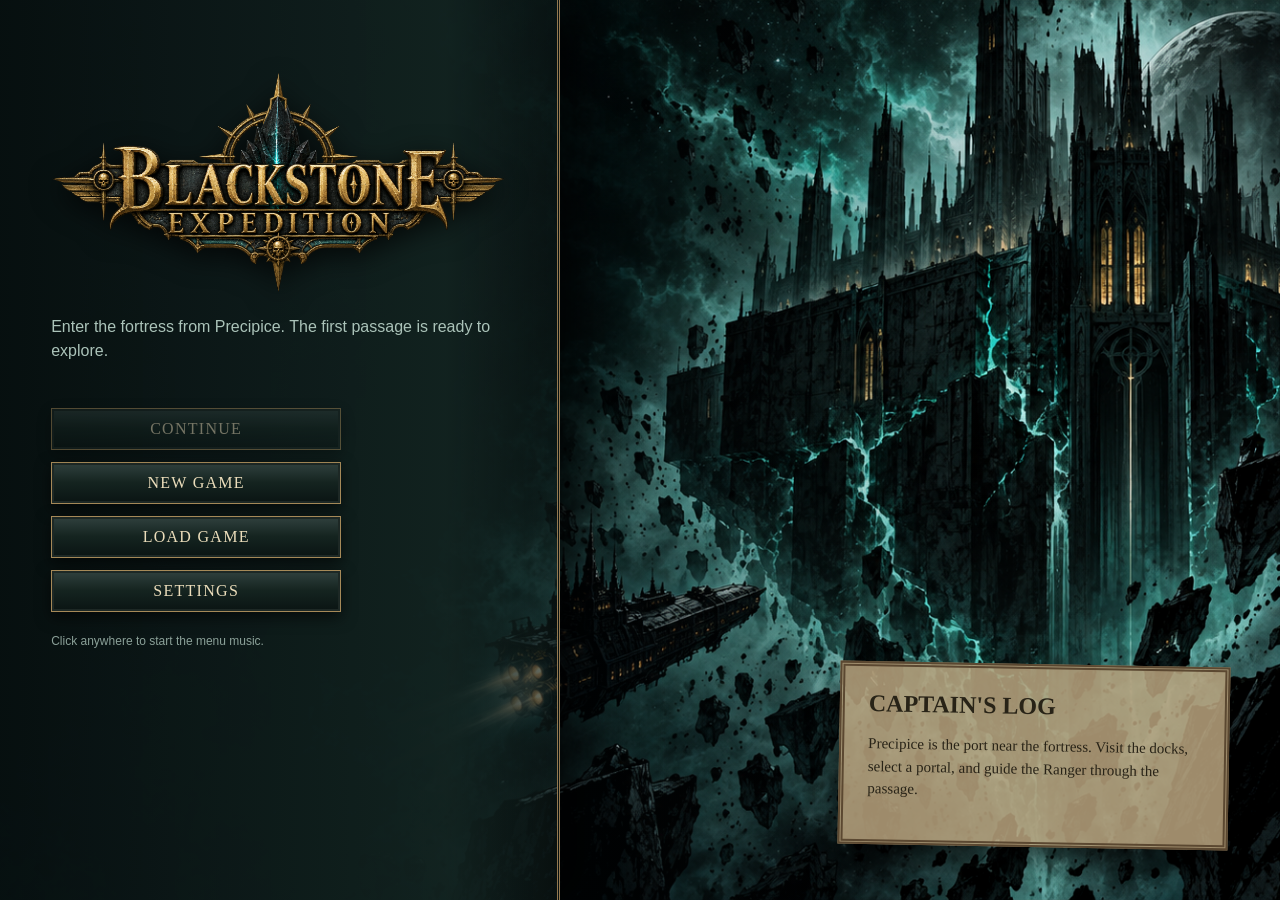
==== index.html @ a93fe263 "Save playable baseline before cinematic combat camera" ====
<!doctype html>
<html lang="en">
<head>
  <meta charset="utf-8">
  <meta name="viewport" content="width=device-width, initial-scale=1">
  <meta name="theme-color" content="#070b0d">
  <title>Blackstone Expedition — Mission Playtest</title>
  <link rel="preload" as="image" href="backgrounds/hub-loading.png">
  <link rel="preload" as="image" href="backgrounds/mission-loading.png">
  <link rel="preload" as="image" href="branding/victory.png">
  <link rel="preload" as="image" href="branding/party-lost.png">
  <link rel="stylesheet" href="style.css?v=portal-exits-77">
  <link rel="stylesheet" href="inventory.css?v=portal-exits-77">
  <link rel="stylesheet" href="game-hud.css?v=portal-exits-77">
  <link rel="stylesheet" href="combat-ui.css?v=portal-exits-77">
  <link rel="preload" as="image" href="branding/your-turn.svg">
  <link rel="preload" as="image" href="branding/enemy-turn.svg">
</head>
<body>
  <main id="app"></main>
  <audio id="music" loop autoplay preload="auto"></audio>
  <script src="hub/scene.js?v=scene-v2-12"></script>
  <script src="locales/en.js?v=portal-exits-77"></script>
  <script src="items.js?v=portal-exits-77"></script>
  <script src="locales/inventory-en.js?v=portal-exits-77"></script>
  <script src="inventory.js?v=portal-exits-77"></script>
  <script src="locales/trade-en.js?v=portal-exits-77"></script>
  <script src="campaign-saves.js?v=portal-exits-77"></script>
  <script src="locales/return-en.js?v=portal-exits-77"></script>
  <script src="inventory-ui.js?v=portal-exits-77"></script>
  <script src="combat-ui.js?v=portal-exits-77"></script>
  <script src="morale.js?v=portal-exits-77"></script>
  <script src="locales/expedition-en.js?v=portal-exits-77"></script>
  <script src="expedition-speech.js?v=portal-exits-77"></script>
  <script src="character-effects.js?v=portal-exits-77"></script>
  <script src="combat.js?v=portal-exits-77"></script>
  <script src="game-hud.js?v=portal-exits-77"></script>
  <script src="app.js?v=portal-exits-77"></script>
</body>
</html>
---- style.css ----
:root{font-family:Georgia,"Times New Roman",serif;background:#070b0d;color:#ebddbb}*{box-sizing:border-box}body{margin:0}button{font:inherit;color:inherit;cursor:pointer}.scene{position:relative;min-height:100vh;background-size:cover;background-position:center}.scene:before{content:"";position:absolute;inset:0;background:linear-gradient(90deg,#03090cbb,transparent 80%);pointer-events:none}.top{height:62px;display:flex;align-items:center;justify-content:space-between;padding:0 2vw;background:linear-gradient(#141f20,#071011);border-bottom:2px solid #95744b}.brand{font-size:18px;text-transform:uppercase;letter-spacing:.13em;color:#e9cf9e}.hud{font:13px Arial,sans-serif;color:#a7c0b8}.btn{border:1px solid #a58958;background:linear-gradient(#30413e,#152420 48%,#0a1413);box-shadow:inset 0 0 0 2px #1d2825,0 5px 15px #0009;padding:11px 20px;text-transform:uppercase;letter-spacing:.08em}.btn:hover,.btn:focus{border-color:#e5bd79;box-shadow:0 0 16px #b77d32a0,inset 0 0 0 2px #364842;outline:none}.btn.small{font:12px Georgia,serif;padding:8px 12px}.btn:disabled{opacity:.47;cursor:default}.menu-shell{position:relative;width:min(560px,52vw);min-height:100vh;padding:8vh 4vw;background:linear-gradient(90deg,#071010f5,#132421e7 80%,#13242163);border-right:3px double #927850;box-shadow:20px 0 40px #0009}.crest{font-size:44px;color:#c5a36b;margin-bottom:5vh}.menu-shell h1{font-size:clamp(39px,4vw,66px);line-height:1.04;letter-spacing:.06em;text-transform:uppercase;margin:0 0 16px;text-shadow:0 3px 16px #000}.menu-shell p{font:16px/1.5 Arial,sans-serif;color:#abc3b9}.menu-nav{display:grid;gap:12px;margin-top:45px;max-width:290px}.parchment{position:absolute;right:4vw;bottom:6vh;width:min(390px,31vw);padding:24px;background:#b7a17cdd;color:#282317;border:5px double #5b4831;box-shadow:0 15px 30px #000a;transform:rotate(1deg)}.parchment h2{text-transform:uppercase;margin:0 0 12px}.parchment p{font:15px/1.5 Georgia,serif}.stage{display:flex;align-items:center;justify-content:center;min-height:calc(100vh - 62px);padding:10px}.map{position:relative;width:min(100%,calc((100vh - 82px)*1.777));aspect-ratio:1672/941;background:#070b0d url("layers/perimeter-empty.png") center/100% 100% no-repeat;box-shadow:0 18px 45px #000}.map:after{content:"";position:absolute;inset:0;border:1px solid #8e754c;pointer-events:none}.map-label{position:absolute;top:2%;left:2%;padding:7px 14px;background:#071112dc;border:1px solid #c5a16e;font-size:clamp(17px,2vw,29px);z-index:8}.landmark{position:absolute;border:0;padding:0;background:transparent;z-index:2}.landmark img{display:block;width:100%;height:100%;object-fit:contain;object-position:center bottom;filter:drop-shadow(0 3px 4px #0009);transition:filter .15s,transform .15s}.landmark:hover img,.landmark:focus img{filter:drop-shadow(0 0 7px #f6b84f) drop-shadow(0 0 9px #e99721);transform:translateY(-2px)}.landmark:focus{outline:1px dashed #e9bf76}.landmark span{display:none;position:absolute;left:0;bottom:100%;white-space:nowrap;padding:6px 10px;background:#102320f0;border:1px solid #cfad72;font-size:14px;z-index:10}.landmark:hover span,.landmark:focus span{display:block}.map-tip{position:absolute;right:2%;bottom:2%;padding:7px 10px;background:#071011dd;font:12px Arial,sans-serif;z-index:8}.building-panel{position:absolute;right:3vw;top:11vh;width:min(475px,44vw);padding:26px;background:linear-gradient(#122824ee,#080f14f3);border:2px ridge #a88b5b;box-shadow:0 15px 30px #000a}.building-panel h2{font-size:38px;text-transform:uppercase;color:#e9c993;margin:8px 0 15px}.building-panel p{font:15px/1.5 Arial,sans-serif;color:#c5d2c9}.building-panel .btn{display:block;width:100%;margin:9px 0}.tag{font:12px Arial,sans-serif;text-transform:uppercase;letter-spacing:.12em;color:#9fc6bc}.back{position:absolute;left:3vw;bottom:4vh}.upgrade-box{border-top:1px solid #826a47;margin-top:16px;padding-top:12px}.upgrade-box strong{font-size:16px;color:#dfbc81}.hire-wrap{padding:22px 3vw;min-height:calc(100vh - 62px);background:#081514d9}.hire-wrap h2{font-size:34px;margin:0}.caption{font:12px/1.5 Arial,sans-serif;color:#bcc9be}.party{display:flex;align-items:center;gap:8px;margin:19px 0}.slot{min-width:105px;height:42px;border:1px solid #897655;background:#0b1817dd;text-align:center;padding:12px 5px;font:12px Arial,sans-serif}.hire-layout{display:grid;grid-template-columns:minmax(265px,36%) 1fr;gap:16px}.roster{display:grid;gap:8px}.recruit{display:flex;align-items:center;text-align:left;gap:11px;background:#0b1c1beb;border:1px solid #6f735e;padding:7px;min-width:0}.recruit:hover,.recruit.active{border-color:#d9ae6a;background:#21342eea}.recruit img{width:64px;aspect-ratio:2/3;object-fit:cover}.recruit strong{display:block;font-size:16px}.recruit small{display:block;margin-top:5px;font:11px Arial,sans-serif;color:#acc6bc}.detail{display:grid;grid-template-columns:minmax(155px,30%) 1fr;gap:18px;background:#0b1c1bed;border:1px solid #9c8557;padding:18px}.detail img{width:100%;aspect-ratio:2/3;object-fit:cover;border:1px solid #9b8056}.detail h3{font-size:27px;margin:0 0 12px}.facts{display:grid;grid-template-columns:100px 1fr;gap:6px 10px;font:13px/1.4 Arial,sans-serif}.facts dt{color:#99b8ad}.facts dd{margin:0}.moves{font:13px/1.5 Arial,sans-serif;padding-left:18px}.detail .btn{margin-top:6px}.hire-back{margin-top:13px}
@media(max-width:850px){.brand{font-size:13px}.hud{display:none}.building-panel{position:relative;width:auto;top:auto;right:auto;margin:20px}.hire-layout{grid-template-columns:1fr}.roster{grid-template-columns:repeat(2,1fr)}.detail{grid-template-columns:145px 1fr}.recruit img{width:48px}.menu-shell{width:100%}.parchment{display:none}}

.map{background-image:url('hub/background.png');overflow:hidden;user-select:none;-webkit-user-select:none}.map img{-webkit-user-drag:none}.hub-sprite{position:absolute;pointer-events:none}.hub-sprite img{display:block;width:100%;height:auto}.hub-sprite.landmark{pointer-events:auto}.hub-sprite.landmark img{height:100%;object-fit:contain;object-position:center bottom;filter:none;transform:none}.hub-sprite.landmark:hover img,.hub-sprite.landmark:focus-visible img{filter:none;transform:none}.hub-sprite.landmark:hover,.hub-sprite.landmark:focus-visible{outline:2px solid #eec777;outline-offset:-2px;box-shadow:inset 0 0 0 1px #291d0d,0 0 0 1px #17150d}.hub-sprite.landmark span{display:none;left:var(--label-left,0%);top:0;bottom:auto;z-index:2;pointer-events:none;background:#0b191aee;border:1px solid #eec777;color:#f5e2bc;box-shadow:0 2px 8px #000b;font:clamp(10px,1vw,14px) Georgia,serif;padding:5px 9px}.hub-sprite.landmark:hover span,.hub-sprite.landmark:focus-visible span{display:block}.map-label,.map-tip{z-index:100}
.menu-shell .game-logo{margin:0 0 14px;line-height:1}.game-logo img{display:block;width:min(100%,480px);height:auto;filter:drop-shadow(0 7px 14px #000b)}
.settings-panel{max-width:360px}.settings-panel h2{margin:8px 0 4px;color:#e9c993;text-transform:uppercase;letter-spacing:.08em}.settings-panel p{margin:0 0 12px}.volume-control{display:grid;grid-template-columns:1fr auto;gap:7px 14px;margin:14px 0;font:15px Arial,sans-serif;color:#e9ddbd}.volume-control output{color:#b5d5cb;font-variant-numeric:tabular-nums}.volume-control input{grid-column:1/-1;width:100%;margin:0;accent-color:#c9a56f;cursor:pointer}.settings-nav{margin-top:20px}.building-panel-top{display:flex;align-items:center;justify-content:space-between;gap:12px}.building-panel-top .tag{line-height:1.4}.building-panel .building-panel-top .btn{width:auto;margin:0;flex:none;white-space:nowrap}
@media(max-width:500px){.building-panel-top{align-items:flex-start;flex-direction:column}}
@media(max-height:650px){.menu-shell{padding-top:3vh}.game-logo img{width:min(100%,400px)}.menu-nav{margin-top:24px}}

body{overflow-x:hidden}
.top .btn{margin-left:18px;white-space:nowrap}
.menu-hint{font-size:12px!important;opacity:.8;margin-top:20px}
.recruit.locked{opacity:.55;cursor:not-allowed}
.recruit.locked:hover{border-color:#6f735e;background:#0b1c1beb}
.portal-map{display:grid;place-items:center;padding:72px 20px}
.portal-panel{width:min(880px,100%);padding:30px;background:linear-gradient(#0d2525ee,#070e13f2);border:2px ridge #a88b5b;box-shadow:0 18px 50px #000b}
.portal-panel h2{font-size:clamp(28px,4vw,48px);margin:8px 0}
.portal-panel p{font:15px/1.5 Arial,sans-serif;color:#c6d6d2}
.portal-grid{display:grid;grid-template-columns:repeat(3,1fr);gap:14px;margin:22px 0}
.portal-card{display:flex;flex-direction:column;align-items:flex-start;gap:8px;min-height:210px;padding:20px;background:#091c1ee8;border:1px solid #547878;text-align:left}
.portal-card strong{font-size:21px}.portal-card small{font:12px/1.5 Arial,sans-serif;color:#bdd1cb}.portal-card em{font:12px Arial,sans-serif;letter-spacing:.15em;color:#efcc88;margin-top:auto}
.portal-card.available{cursor:pointer;border-color:#8cc7c4;box-shadow:inset 0 0 40px #21c4ce22}
.portal-card.available:hover,.portal-card.available:focus{border-color:#e8c586;box-shadow:0 0 25px #26bdc688}
.portal-card.unavailable{opacity:.45}.portal-mark{font-size:44px;color:#9df7f5;text-shadow:0 0 18px #3cf5f0}
.mission{position:fixed;inset:0;overflow:hidden;background:#070b0d}
.mission #deep{position:absolute;inset:0;z-index:10;background:url('corridor/repeat/blackstone_bg10_deepplanes_c_1024.png') repeat-x center/auto 100%}
.mission .world{position:absolute;left:0;top:0;width:600vh;height:100vh;will-change:transform}
.mission #structures{z-index:20}.mission #fog{position:absolute;inset:0;z-index:30;background:url('corridor/atmosphere/blackstone_bg30_fog_a_1024.png') repeat-x center/auto 100%;will-change:background-position}
.mission #midground{z-index:40}.mission #playfield{z-index:60;background:url('corridor/playfield/blackstone_playfield_floor_a_1024.png') repeat-x left bottom/100vh 100vh}
.mission #endcaps{z-index:70}.mission #hero{position:absolute;inset:0;z-index:80;pointer-events:none}.mission #foreground{z-index:90;pointer-events:none;overflow:hidden}
.mission .module{position:absolute;height:auto;object-fit:contain}.mission .span{left:45vh;top:5%;width:92vh;filter:brightness(.62) contrast(.92)}.mission .ribs{left:190vh;top:7%;width:52vh;filter:brightness(.55) contrast(.9)}.mission .pylon{left:335vh;top:8%;width:42vh;filter:brightness(.76) contrast(.96)}.mission .aperture{left:455vh;top:55%;width:30vh;filter:brightness(.68) contrast(.94)}
.mission .buttress{left:105vh;top:3%;width:52vh;filter:brightness(.82)}.mission .overhang{left:265vh;top:-2%;width:92vh;filter:brightness(.78)}.mission .wallnode{left:420vh;bottom:0;width:65vh;filter:brightness(.86)}
.mission .cap{position:absolute;top:0;width:100vh;height:100vh;object-fit:contain}.mission .cap-left{left:0}.mission .cap-right{left:500vh}
.mission .frame{position:absolute;top:-50vh;height:200vh;width:auto}.mission .frame-left{left:-40.48vh}.mission .frame-right{right:-40.48vh}
.mission-top,.mission-bottom{position:absolute;z-index:110;display:flex;align-items:center;gap:16px;padding:10px 15px;background:#061113d9;border:1px solid #86724e;color:#ead6ab;font:12px/1.4 Arial,sans-serif;letter-spacing:.08em}
.mission-top{top:14px;left:14px}.mission-top span:nth-child(2){color:#a7c7c4}.mission-bottom{bottom:14px;left:14px}
.mission-top .btn,.mission-bottom .btn{font-size:11px;padding:6px 10px}
.touch-controls{position:absolute;z-index:110;right:18px;bottom:42px;display:flex;gap:10px}.touch-controls button{width:52px;height:52px;background:#0b2426dd;border:1px solid #9fc4ba;color:#e6d3ac;font-size:30px;touch-action:none}
.mission-fade{position:absolute;inset:0;z-index:120;background:#03090c;opacity:0;pointer-events:none;transition:opacity .65s}.mission-fade.active{opacity:1}
@media(max-width:850px){.portal-grid{grid-template-columns:1fr}.portal-card{min-height:145px}.portal-map{display:block}.mission-top span:nth-child(2),.mission-bottom span{display:none}.mission-bottom{bottom:76px}}

.hub-debris-field{position:absolute;inset:0;z-index:3;pointer-events:none;overflow:hidden}
.hub-debris-field img{position:absolute;height:auto;opacity:.94;filter:brightness(1.08) contrast(1.08) drop-shadow(0 3px 5px #000b);transform-origin:50% 50%;will-change:transform}
.hub-debris-field img:nth-child(1){left:2.5%;top:10%;width:10%;animation:hub-drift-one 14s ease-in-out infinite alternate}
.hub-debris-field img:nth-child(2){left:12.5%;top:3%;width:6.5%;animation:hub-drift-two 17s ease-in-out infinite alternate}
.hub-debris-field img:nth-child(3){left:19%;top:0;width:4.5%;animation:hub-drift-three 12s ease-in-out infinite alternate}
.hub-debris-field img:nth-child(4){left:.5%;top:31%;width:6%;animation:hub-drift-two 15s ease-in-out infinite alternate-reverse}
.hub-debris-field img:nth-child(5){left:8%;top:21%;width:5.3%;animation:hub-drift-three 19s ease-in-out infinite alternate-reverse}
@keyframes hub-drift-one{from{transform:translate(0,0) rotate(-1.5deg)}to{transform:translate(14px,-12px) rotate(1.5deg)}}
@keyframes hub-drift-two{from{transform:translate(0,0) rotate(1deg)}to{transform:translate(-12px,13px) rotate(-1.5deg)}}
@keyframes hub-drift-three{from{transform:translate(0,0) rotate(-1deg)}to{transform:translate(10px,15px) rotate(1.5deg)}}

.hub-loading{position:fixed;top:0;left:0;width:100vw;height:100vh;height:100dvh;z-index:1000;display:grid;place-items:end center;overflow:hidden;background:#bda178 url('backgrounds/hub-loading.png') center/cover no-repeat;transition:opacity 2.2s ease-in-out;pointer-events:all}
.hub-loading.leaving{opacity:0;pointer-events:none}
.hub-loading-content{display:flex;flex-direction:column;align-items:center;gap:7px;margin:0 20px min(6vh,65px);padding:12px 30px 16px;background:#d9bd8dbd;border:1px solid #47392c;color:#2e2922;box-shadow:0 5px 20px #1d171866;text-align:center;text-shadow:0 1px #f6dcab80}
.hub-loading-content strong{font-size:clamp(19px,2vw,27px);font-weight:normal;text-transform:uppercase;letter-spacing:.13em}
.hub-loading-content>span:last-child{font:12px Arial,sans-serif;letter-spacing:.08em;text-transform:uppercase}
.hub-loading-spinner{display:block;width:32px;height:32px;border:3px solid #4b3a2870;border-top-color:#2d5554;border-radius:50%;animation:hub-spinner .85s linear infinite}
@keyframes hub-spinner{to{transform:rotate(360deg)}}
@media(prefers-reduced-motion:reduce){.hub-debris-field img,.hub-loading-spinner{animation:none}}

.top-actions{display:flex;align-items:center;gap:8px}
.top-actions .btn{margin-left:0}
.options-dialog{width:min(430px,calc(100vw - 32px));max-height:calc(100dvh - 32px);overflow:auto;margin:auto;padding:27px 30px;background:linear-gradient(#18302c,#081310);border:2px ridge #b99a65;box-shadow:0 18px 60px #000d;color:#ebddbb}
.options-dialog::backdrop{background:#02090be0}
.options-dialog h2{font-size:35px;text-transform:uppercase;letter-spacing:.07em;color:#e9c993;margin:8px 0 4px}
.options-dialog p{font:14px Arial,sans-serif;color:#b5c9c0;margin:0 0 20px}
.options-dialog .volume-control{margin:18px 0}
.options-actions{display:flex;justify-content:space-between;gap:10px;margin-top:24px}
@media(max-width:520px){.top{padding:0 10px}.top-actions{gap:4px}.top-actions .btn{font-size:10px;padding:7px}.options-dialog{padding:22px}.mission-top{gap:7px}}

/* Building conversations: portrait left, accessible controls right. */
.building-scene{min-height:calc(100vh - 62px);display:grid;grid-template-columns:minmax(0,1.1fr) minmax(390px,1fr);align-items:end;padding:24px 3vw 0;gap:2vw;isolation:isolate}
.building-scene:before{z-index:-1;background:linear-gradient(90deg,#03090c22,#03090c55)}
.npc-portrait{height:calc(100vh - 86px);position:sticky;bottom:0;align-self:end;pointer-events:none;display:flex;align-items:end;justify-content:center}
.npc-portrait img{width:100%;height:100%;object-fit:contain;object-position:center bottom;filter:drop-shadow(0 12px 18px #0009)}
.building-scene .building-panel{position:relative;inset:auto;width:100%;box-sizing:border-box;margin:0 0 24px;padding:22px;align-self:center;max-width:620px;justify-self:end}
.building-scene .building-panel h2{font-size:30px;margin:12px 0 6px}
.building-scene .building-description{font-size:13px;margin:6px 0 12px}
.npc-dialogue{border-top:1px solid #8b7048;border-bottom:1px solid #8b7048;padding:12px 0;margin:12px 0}
.npc-dialogue h3{color:#e4c18b;font-size:20px;margin:0}
.building-panel .npc-line{font-size:16px;line-height:1.5;min-height:4.5em;margin:10px 0}
.npc-topics{display:flex;flex-wrap:wrap;gap:6px;align-items:center}
.npc-topics>span{width:100%;font:12px Arial,sans-serif;color:#bca784}
.building-panel .npc-topics .btn{width:auto;margin:0;font-size:12px}
.building-scene .upgrade-box{margin-top:10px;padding-top:10px}
@media(max-width:850px){.building-scene{grid-template-columns:minmax(0,.8fr) minmax(330px,1fr);padding:16px 12px 0;gap:8px}.building-scene .building-panel{padding:16px}.npc-portrait{height:70vh}}
@media(max-width:600px){.building-scene{grid-template-columns:1fr;padding:0 12px 16px}.npc-portrait{position:relative;height:38vh;min-height:220px;grid-row:1}.building-scene .building-panel{margin:0;max-width:none}.building-panel .building-panel-top{flex-direction:row;align-items:center}.building-panel-top .tag{font-size:10px}.building-panel .building-panel-top .btn{font-size:11px}.building-panel .npc-line{min-height:0}}

.npc-portrait img{transform-origin:center bottom;transition:transform .6s ease}
.npc-portrait.speaking img{transform:scale(1.055)}
.npc-greeting{position:absolute;z-index:3;bottom:5%;left:3%;right:3%;padding:20px 24px;background:linear-gradient(135deg,#152a28fa,#080e13fa);border:2px ridge #bba06b;box-shadow:0 12px 32px #000b;pointer-events:auto;opacity:0;transform:translateY(18px);transition:opacity .4s ease,transform .4s ease}
.npc-greeting.visible{opacity:1;transform:translateY(0)}
.npc-greeting h3{margin:0 0 10px;color:#e4c18b;font-size:23px}
.npc-greeting p{margin:0 0 14px;font:17px/1.5 Georgia,serif;color:#eee2cc}
.npc-greeting .btn{float:none}
@media(max-width:600px){.npc-greeting{bottom:0;padding:12px}.npc-greeting h3{font-size:18px}.npc-greeting p{font-size:14px;margin-bottom:8px}}
@media(prefers-reduced-motion:reduce){.npc-portrait img,.npc-greeting{transition:none}}

.battle-overlay{position:absolute;inset:0;z-index:80;overflow:auto;background:linear-gradient(#04080dd9,#070a0c99 45%,#06090bf5);padding:20px 3vw;box-sizing:border-box;color:#e9d9b9}
.battle-overlay header{display:flex;justify-content:space-between;align-items:center;gap:12px}.combat-turn{text-align:center;color:#f0c783;font-size:22px}
.combat-ranks{display:flex;align-items:center;justify-content:center;gap:12px;margin:16px 0}.combat-ranks>div{display:grid;grid-template-columns:repeat(4,minmax(0,1fr));gap:7px;width:46%}.combat-unit{min-height:210px;display:flex;flex-direction:column;gap:8px;align-items:center;justify-content:end;padding:10px 5px;background:#0c161bea;border:1px solid #62583f;color:#ddd0b6;font-family:Georgia,serif;opacity:1}.combat-unit img{width:100%;height:125px;object-fit:cover;object-position:top}.combat-unit strong{font-size:13px}.combat-unit meter{width:90%}.combat-unit.active{box-shadow:0 0 0 2px #d9b674}.combat-unit.targetable{border:2px solid #d35644;cursor:pointer}.combat-unit.targetable:hover{background:#502922}.combat-unit.corpse{filter:grayscale(1);opacity:.6}.enemy-sigil{font-size:65px;color:#bb5a41}.empty-rank{margin:auto;color:#7b817d}.combat-unit small{font-size:10px}.combat-console{max-width:1050px;margin:auto;padding:15px;background:#0c151bec;border:1px solid #8f754e}.combat-skills{display:grid;grid-template-columns:repeat(4,1fr);gap:8px}.combat-skills .btn{white-space:normal;padding:12px 8px}.combat-skills small{display:block;font:11px/1.5 Arial,sans-serif;margin-top:6px;text-transform:none}.combat-skills .selected{outline:2px solid #deb97b}.combat-moves{display:flex;gap:8px;margin-top:12px}.combat-log{font:13px/1.6 Arial,sans-serif;padding-left:20px;color:#bdc5c4}.combat-queue{font-size:12px;color:#baa887}.combat-versus{color:#bd7758}
@media(max-width:700px){.battle-overlay{padding:12px}.combat-unit{min-height:145px;padding:5px 2px}.combat-unit img{height:70px}.combat-unit strong{font-size:10px}.combat-ranks{gap:4px}.combat-ranks>div{width:49%;gap:3px}.combat-versus{display:none}.combat-skills{grid-template-columns:repeat(2,1fr)}.enemy-sigil{font-size:40px}.combat-unit span{font-size:11px}.combat-turn{font-size:17px}}

.mission:has(.battle-overlay) .mission-top,.mission:has(.battle-overlay) .mission-bottom,.mission:has(.battle-overlay) .touch-controls{visibility:hidden}

/* Combat stays on the corridor floor; only its controls overlay the scene. */
.battle-overlay{background:none;overflow:hidden;padding:12px 2vw;pointer-events:none}
.battle-overlay header,.battle-overlay .combat-console{pointer-events:auto}
.battle-overlay header{background:#091216e8;border:1px solid #8f754e;padding:8px 12px}
.combat-turn{margin:8px;text-shadow:0 2px 4px #000}
.combat-ranks{position:absolute;left:5%;right:5%;bottom:17.4%;height:46vh;margin:0;gap:3%;align-items:end}
.combat-ranks>div{height:100%;width:48.5%;align-items:end;gap:0}
.combat-versus{display:none}
.combat-unit{position:relative;min-height:0;height:100%;padding:0 2px 0;justify-content:end;background:none!important;border:0!important;box-shadow:none!important;pointer-events:auto;overflow:visible}
.combat-sprite{position:absolute;width:260%;max-width:none;height:100%;object-fit:contain;bottom:-7%;pointer-events:none;z-index:-1}
.combat-unit strong,.combat-unit>span,.combat-unit>small{background:#071013d9;padding:2px 5px;text-shadow:0 1px 3px #000}
.combat-unit>small:first-child{order:5;margin-top:3px;border-bottom:3px solid #82714a}
.combat-unit.active>small:first-child{border-color:#f5d58d}
.combat-unit.targetable>small:first-child{border-color:#d55f49}
.combat-unit.targetable:hover .combat-sprite{filter:drop-shadow(0 0 6px #ff7045)}
.combat-unit .empty-rank{font-size:0;background:none}.combat-unit:not(:has(canvas)){pointer-events:none;height:24px;opacity:.5}
.combat-console{position:absolute;bottom:0;left:2%;right:2%;max-width:none;height:16vh;overflow:auto;padding:8px 12px;box-sizing:border-box;display:flex;flex-direction:column}
.combat-console>p:first-child{margin:0 0 5px;font-size:12px}.combat-skills{gap:6px}.combat-skills .btn{padding:5px;font-size:12px}.combat-skills small{font-size:10px;margin-top:2px}.combat-moves{margin-top:5px}.combat-moves .btn{padding:4px 8px}.combat-queue{position:absolute;right:12px;bottom:0;font-size:10px}.combat-log{display:none}
@media(max-width:700px){.combat-ranks{left:1%;right:1%;bottom:29%;height:35vh}.combat-console{height:28vh}.combat-queue{display:none}.combat-unit strong{font-size:9px}.combat-unit>span{font-size:10px}.combat-sprite{width:300%}.combat-turn{font-size:14px}}

.combat-sprite{z-index:0}.combat-unit strong,.combat-unit>span,.combat-unit>small,.combat-unit meter{position:relative;z-index:1}
.combat-console:has([data-cmd="finish"]){height:auto;min-height:16vh;text-align:center;overflow:visible}.combat-console h2{margin:5px 0;color:#edce94;font-size:30px}

.combat-ranks{inset:0;height:100%;display:block}.combat-ranks>div{display:contents}.combat-unit:not(:has(canvas)){display:none}.combat-sprite{object-fit:fill}

.combat-unit.targetable .combat-sprite{pointer-events:auto;cursor:crosshair}
.combat-unit.corpse{filter:none;opacity:1;pointer-events:none}
.combat-unit.dying>strong,.combat-unit.dying>span,.combat-unit.dying>small,.combat-unit.dying>meter{visibility:hidden}
.combat-unit.targetable:hover .combat-sprite{filter:drop-shadow(0 0 5px #efb360)}

.victory-banner{position:absolute;inset:0;display:grid;place-items:center;pointer-events:none;z-index:10;animation:victory-flash 1.45s both}
.victory-banner img{width:min(560px,75vw);max-height:40vh;object-fit:contain;filter:drop-shadow(0 6px 18px #000)}
@keyframes victory-flash{0%{opacity:0;transform:scale(.96)}15%,70%{opacity:1;transform:scale(1)}100%{opacity:0;transform:scale(1)}}
.combat-moves .skip-turn{margin-left:auto;border:2px solid #d1ad66;color:#ffe2a1;font-weight:bold;min-width:130px}

.defeat-banner{position:absolute;inset:0;display:grid;place-items:center;pointer-events:none;z-index:10;animation:defeat-appear .4s ease-out both}
.defeat-banner img{width:min(560px,75vw);max-height:40vh;object-fit:contain;filter:drop-shadow(0 6px 18px #000)}
@keyframes defeat-appear{from{opacity:0;transform:scale(.97)}to{opacity:1;transform:scale(1)}}
.damage-number{position:absolute;z-index:15;pointer-events:none;transform:translateX(-50%);font:bold 34px Georgia,serif;color:#ff3535;text-shadow:0 2px 2px #000,1px 0 #310000,-1px 0 #310000}
.combat-queue{position:static;margin:5px 0 0;pointer-events:none}

.damage-number{transform:translate(-50%,-100%)}.missed-number{color:#e1d4bd;font-size:27px}

.mission-loading{background-image:url("backgrounds/mission-loading.png")}
.mission-loading.leaving{pointer-events:all}

.hire-wrap{position:relative}.hire-back{position:absolute;top:22px;right:3vw;margin:0;z-index:2}.hire-wrap>h2,.hire-wrap>.caption{padding-right:190px}@media(max-width:600px){.hire-back{top:12px;right:12px}.hire-wrap{padding-top:62px}.hire-wrap>h2,.hire-wrap>.caption{padding-right:0}}

.campaign-dialog{width:min(900px,94vw);max-width:94vw}.campaign-slots{display:grid;grid-template-columns:repeat(3,minmax(0,1fr));gap:12px}.campaign-slot{border:1px solid #927850;padding:14px;background:#0b1919}.campaign-slot h3{color:#dfbc81}.campaign-slot p{font:13px/1.7 Arial}.campaign-slot .btn{margin:5px 4px 0 0}.campaign-slot select{display:block;padding:8px;background:#142421;color:#e8d9b4;margin-bottom:8px}#save-warning{position:fixed;bottom:80px;left:16px;z-index:9999;padding:12px;background:#512a20;color:#fff}@media(max-width:650px){.campaign-slots{grid-template-columns:1fr}}

/* Ground markers stay anchored to the feet while the combat sprites enlarge. */
.combat-unit::after{content:"";position:absolute;pointer-events:none;left:50%;top:64px;width:112px;height:9px;transform:translateX(-50%);opacity:0;background:linear-gradient(90deg,#816234,#ffe3a0,#816234);clip-path:polygon(0 50%,9% 0,43% 0,50% 35%,57% 0,91% 0,100% 50%,91% 100%,57% 100%,50% 65%,43% 100%,9% 100%);filter:drop-shadow(0 0 5px #e8bc66);z-index:3}
.combat-unit.turn-owner::after{opacity:1}.combat-unit.turn-owner[data-side="enemy"]::after{background:linear-gradient(90deg,#681e19,#ff8a65,#681e19)}
.combat-unit.targetable:hover::after,.combat-unit.targetable:focus-visible::after,.combat-unit.attack-target::after{opacity:1;background:linear-gradient(90deg,#793b27,#f99874,#793b27)}

.portal-exit{position:absolute;z-index:75;width:54px;height:54px;transform:translate(-50%,-50%);display:grid;place-items:center;background:#0b211fea;border:1px solid #d1b373;color:#f1d99f;box-shadow:0 0 18px #56bfc34d;cursor:pointer}.portal-exit[hidden]{display:none}.portal-exit svg{width:36px;height:36px}.portal-exit:hover{background:#21443c;border-color:#ffe3a0;box-shadow:0 0 24px #56bfc38a}.portal-exit:focus-visible{outline:2px solid #ffe3a0;outline-offset:3px}
---- inventory.css ----
.supply-screen{min-height:100vh;padding:26px 4vw 40px;background:linear-gradient(100deg,#061416f2,#101c1bf5),url('interiors/market.png') center/cover fixed;color:#e7d8b6}
.supply-screen header,.inventory-dialog header{display:flex;align-items:center;justify-content:space-between;gap:16px;border-bottom:3px double #987744;padding-bottom:16px}
.supply-screen h1{font-size:clamp(27px,3.5vw,48px);margin:6px 0;text-transform:uppercase;letter-spacing:.08em}.supply-screen header small{color:#b19460;letter-spacing:.2em}
.supply-layout{display:grid;grid-template-columns:minmax(270px,.8fr) minmax(440px,1.2fr);gap:32px;max-width:1450px;margin:auto}.supply-layout h2{font-weight:normal;color:#d6b879;text-transform:uppercase;letter-spacing:.06em}.supply-catalog>p{font:13px/1.5 Arial,sans-serif;color:#acbab3}
.inventory-status{display:flex;justify-content:space-between;gap:18px;flex-wrap:wrap;background:#050c0bd9;border:1px solid #685735;padding:12px 18px;margin:18px 0;font:14px Arial,sans-serif}.inventory-status b{color:#e6c17e}
.supply-product{display:flex;align-items:center;gap:14px;width:100%;padding:8px 12px;margin:7px 0;text-align:left;background:linear-gradient(110deg,#23302b,#101b19);border:1px solid #6d6549;color:#e8d9b5}.supply-product:hover:not(:disabled){border-color:#d1ad6d;background:#283d34}.supply-product:disabled{opacity:.38;cursor:default}.supply-product>span{flex:1}.supply-product strong{display:block;font:17px Georgia,serif}.supply-product small{display:block;font:12px/1.4 Arial,sans-serif;color:#b5bcae;margin-top:4px}.supply-product>b{font:14px Georgia,serif;white-space:nowrap;color:#d8b76d}
.item-icon{width:46px;height:46px;flex-shrink:0;color:#ceb780;filter:drop-shadow(2px 3px 1px #000)}.item-icon path{fill:#a98b4920;stroke:currentColor;stroke-width:2;stroke-linecap:round;stroke-linejoin:round}
.inventory-grid{display:grid;grid-template-columns:repeat(8,minmax(0,1fr));gap:7px}.inventory-slot{position:relative;min-height:100px;padding:7px 3px 20px;display:flex;flex-direction:column;align-items:center;justify-content:center;gap:4px;border:1px solid #675736;box-shadow:inset 0 0 14px #000;background:linear-gradient(#151e1c,#080e0d);color:#cab897;min-width:0}.inventory-slot:hover,.inventory-slot:focus-visible,.inventory-slot.selected{outline:1px solid #e7bd72;background:#263b32}.inventory-slot>span{font:10px/1.2 Arial,sans-serif;text-align:center;overflow-wrap:anywhere}.inventory-slot>b{position:absolute;right:6px;bottom:4px;font:13px Georgia,serif;color:#f3d89c}.inventory-slot>small{color:#4c5148}.inventory-slot.loot{border-color:#817146}
.inventory-detail{display:flex;gap:18px;position:relative;min-height:140px;padding:18px;margin:16px 0;border:1px solid #827044;background:#101d1b}.inventory-detail h3{margin:0 0 8px;font-weight:normal;font-size:21px;color:#e9c688}.inventory-detail h3 small{font:12px Arial,sans-serif;color:#a89a7c}.inventory-detail p{font:13px/1.5 Arial,sans-serif;color:#bfc6b8}.inventory-actions{display:flex;gap:8px;flex-wrap:wrap}.inventory-actions .btn{font-size:11px}.inventory-confirm{position:absolute;inset:0;display:flex;align-items:center;justify-content:center;gap:10px;background:#18211bfa;flex-wrap:wrap;padding:12px}.inventory-notice{min-height:20px;font:13px/1.4 Arial,sans-serif;color:#ebba75}.supply-pack>.btn{width:100%;padding:16px}
.inventory-dialog{width:min(960px,calc(100vw - 28px));max-height:90dvh;overflow:auto;padding:22px;color:#e7d8b6;background:linear-gradient(125deg,#1d2922,#0a1413);border:3px double #bd975d;box-shadow:0 18px 70px #000}.inventory-dialog::backdrop{background:#02090bd9}.inventory-dialog h2{margin:0;font-size:27px;font-weight:normal;text-transform:uppercase;color:#e7c588}.inventory-crew{display:flex;flex-wrap:wrap;gap:10px;margin:14px 0;font:12px/1.5 Arial,sans-serif;color:#bcc5b5}.inventory-crew label{width:100%;color:#dccb9f}.inventory-crew select{margin-left:10px;background:#0a1714;border:1px solid #8f784d;color:#e3d3ad;padding:7px;max-width:100%}.loot-pile{display:grid;grid-template-columns:repeat(3,minmax(0,1fr));gap:8px}.loot-pile .supply-product{font-size:13px;padding:8px}.loot-pile .item-icon{width:30px;height:30px}.cargo-summary p{display:flex;justify-content:space-between;border-bottom:1px solid #4a4c36;padding:8px}.expedition-event{background:#cbb386;color:#29251b;padding:18px;margin-top:14px}.expedition-event p{font:16px/1.5 Georgia,serif}.expedition-event .btn{color:#e6d4ae}
.expedition-resources{position:absolute;right:16px;top:14px;z-index:115;background:#081511ef;border:1px solid #8f784d;padding:10px 14px;font:12px/1.5 Arial,sans-serif;color:#dfc898;display:flex;gap:12px;align-items:center}.expedition-resources .btn{padding:5px 9px}.expedition-resources.energy-low{border-color:#c47b49;color:#e29963}.mission:has(.battle-overlay) .expedition-resources{display:none}
@media(max-width:1000px){.supply-layout{grid-template-columns:1fr}.inventory-grid{grid-template-columns:repeat(8,minmax(0,1fr))}.expedition-resources{top:66px}.supply-screen{padding:20px}.supply-catalog{display:grid;grid-template-columns:1fr 1fr;gap:7px 12px}.supply-catalog h2,.supply-catalog>p{grid-column:1/-1}.supply-product{margin:0}}
@media(max-width:600px){.inventory-grid{grid-template-columns:repeat(4,minmax(0,1fr))}.inventory-slot{min-height:80px}.inventory-dialog{padding:14px}.inventory-dialog h2{font-size:21px}.inventory-detail{padding:12px;gap:10px}.supply-catalog{display:block}.supply-product{margin:7px 0}.loot-pile{grid-template-columns:1fr}.inventory-crew select{margin:5px 0;width:100%}.expedition-resources{right:8px;gap:8px;font-size:11px}.inventory-status{font-size:12px;padding:10px}}

.loot-close-confirm{padding:12px 16px;margin:14px 0;border:1px solid #bd8b50;background:#382a19;color:#efd6a6}.loot-close-confirm p{margin:0 0 10px}.debrief-penalty{color:#ed9a76}

.expedition-difficulty{display:flex;align-items:center;gap:20px;margin-bottom:20px;font:13px/1.5 Arial,sans-serif;color:#d3c39f}.expedition-difficulty select{background:#15251e;color:#e9d4a8;padding:8px;border:1px solid #8d754b}.expedition-difficulty p{margin:0}.debrief-accounting p{display:flex;justify-content:space-between;gap:12px;border-bottom:1px solid #726342;padding-bottom:8px}@media(max-width:600px){.expedition-difficulty{align-items:start;flex-direction:column;gap:8px}}
.trade-basket{margin-top:18px;border-top:1px solid #89754d;padding-top:12px}.trade-row{display:flex;align-items:center;gap:8px;padding:5px;border-bottom:1px solid #71613b55}.trade-row .item-icon{width:30px;height:30px}.trade-row span{flex:1}.trade-row b{white-space:nowrap}.trade-row .btn{padding:5px 9px}.trade-basket .inventory-status{flex-wrap:wrap}
.trade-screen{height:100dvh;overflow:hidden;position:relative;padding:16px 20px;display:grid;grid-template-rows:36px minmax(0,1fr) 44px;gap:12px;background:linear-gradient(90deg,#06100fea,#06100f88),url('interiors/market.png') center/cover;color:#dccca5}.trade-top{display:flex;justify-content:space-between;align-items:center;z-index:2}.trade-columns{display:grid;grid-template-columns:1fr 1fr;gap:16px;width:70%;min-height:0;align-self:center;height:min(580px,100%)}.trade-panel{background:#081310ed;border:1px solid #8a7348;padding:12px;display:flex;flex-direction:column;min-height:0}.trade-panel h2{font:16px Georgia,serif;margin:0 0 12px;display:flex;justify-content:space-between}.trade-panel h2 small{font:11px Arial}.trade-grid{display:grid;grid-template-columns:repeat(4,minmax(0,1fr));gap:5px}.trade-slot{position:relative;height:clamp(40px,8vh,70px);border:1px solid #6f6145;background:linear-gradient(135deg,#21332a,#09130f);padding:5px}.trade-slot:hover:not(:disabled){border-color:#e3c888}.trade-slot:disabled{opacity:.35}.trade-slot .item-icon{width:32px;height:32px;max-height:65%}.trade-slot small{position:absolute;bottom:3px;left:5px;font:10px Georgia}.trade-slot b{position:absolute;right:4px;top:3px;font:12px Georgia}.trade-selection{flex:1;min-height:35px;overflow-y:auto;margin-top:10px;font:11px Arial}.trade-selection .trade-row{gap:5px;padding:3px}.trade-selection .item-icon{width:22px;height:22px}.trade-selection .btn{padding:2px 6px;font-size:10px}.trade-panel footer{display:flex;justify-content:space-between;align-items:center;border-top:1px solid #79653f;padding-top:8px;margin-top:8px}.trade-merchant{position:absolute;right:0;top:60px;bottom:60px;width:30%;pointer-events:none}.trade-merchant>img{width:100%;height:100%;object-fit:contain;object-position:bottom;transform:scaleX(-1)}.trade-speech{position:absolute;bottom:10%;left:5%;right:5%;padding:14px;background:#091411ee;border:1px solid #998053;font:15px/1.45 Georgia;box-shadow:0 5px 20px #0009}.trade-bottom{display:flex;align-items:center;gap:14px;font:12px Arial;z-index:2}.trade-top .btn,.trade-bottom .btn{padding:6px 10px;font-size:11px}
@media(max-width:850px){.trade-screen{padding:8px;gap:6px}.trade-columns{width:75%;gap:6px}.trade-panel{padding:6px}.trade-panel h2{font-size:12px}.trade-grid{gap:3px}.trade-slot .item-icon{width:24px}.trade-merchant{width:25%}.trade-speech{font-size:11px;padding:7px}.trade-row span{font-size:10px}.trade-panel footer .btn{padding:5px;font-size:11px}}
@media(max-width:550px){.trade-columns{width:100%;height:100%;padding-bottom:110px}.trade-merchant{top:auto;bottom:50px;height:105px;width:100%;display:flex;align-items:center}.trade-merchant>img{width:25%;margin-left:auto}.trade-speech{left:8px;right:26%;bottom:5px;font-size:12px}.trade-grid{grid-template-columns:repeat(4,minmax(0,1fr))}.trade-slot{height:42px}.trade-bottom{font-size:10px;gap:6px}}

.trade-merchant>img{transform:translate(12%,12%) scaleX(-1)}

.trade-merchant>img{transform-origin:center bottom;transition:transform .4s ease}.trade-merchant.speaking>img{transform:translate(12%,12%) scaleX(-1) scale(1.045)}.trade-speech{opacity:0;visibility:hidden;transition:opacity .35s ease,visibility .35s}.trade-speech.visible{opacity:1;visibility:visible}

.return-debrief{width:min(1100px,95vw);display:grid;grid-template-columns:42% 1fr;gap:24px;background:linear-gradient(90deg,#09131199,#091311f5),url("interiors/docks.png") center/cover}.return-debrief:not([open]){display:none}.return-host{position:relative;min-height:440px;display:flex;align-items:flex-end}.return-host>img{width:100%;max-height:70vh;object-fit:contain;object-position:center bottom}.return-host blockquote{position:absolute;bottom:0;left:0;right:0;margin:0;padding:16px;border:1px solid #ad915a;background:#081310ed;font:16px/1.5 Georgia}.return-host blockquote strong{color:#e0bd7d}.return-report{min-width:0}.return-report .cargo-summary{max-height:25vh;overflow:auto}@media(max-width:650px){.return-debrief{grid-template-columns:1fr}.return-host{min-height:220px}.return-host>img{height:250px}}
---- game-hud.css ----
.crew-face{display:block;flex:none;width:62px;height:70px;background-size:360% auto;background-position:57% 8%;background-repeat:no-repeat;background-color:#0b1515;border:1px solid #998051;box-shadow:inset 0 0 9px #0007}.face-rogue-trader{background-position:55% 5%}.face-space-marine{background-position:50% 4%}.face-drukhari-wych{background-position:62% 14%}
.expedition-resources{left:14px;right:14px;top:66px;display:block;padding:0;background:none;border:0;pointer-events:none;z-index:116;color:#e3d1a7}.mission:has(.battle-overlay) .expedition-resources{display:block}.expedition-toolbar{display:flex;justify-content:space-between;align-items:center;gap:14px;margin-bottom:8px;pointer-events:auto}.expedition-stock,.expedition-tabs{display:flex;align-items:center;gap:8px;padding:6px 10px;background:#081310ed;border:1px solid #806c45}.expedition-stock span{display:flex;align-items:center;gap:7px;font:10px Arial,sans-serif;letter-spacing:.09em;color:#a8b8ae}.expedition-stock b{font:15px Georgia,serif;color:#ead4a0;letter-spacing:0}.expedition-stock span+span{border-left:1px solid #675735;padding-left:12px}.expedition-resources.energy-low .energy-value{color:#eb9867}.expedition-tabs .btn{font-size:11px;padding:6px 12px}.expedition-party{display:grid;grid-template-columns:repeat(4,minmax(0,245px));gap:8px;max-width:1004px}.crew-card{display:flex;align-items:center;gap:9px;padding:7px;background:linear-gradient(115deg,#192a23ed,#081312f5);border:1px solid #8c744a;box-shadow:0 5px 14px #0008;min-width:0}.crew-card-info{flex:1;min-width:0}.crew-card header{display:flex;justify-content:space-between;align-items:center;gap:5px;margin-bottom:9px}.crew-card header strong{font:12px Georgia,serif;color:#e8ce98;white-space:nowrap;overflow:hidden;text-overflow:ellipsis}.crew-card header small{font:9px Arial,sans-serif;white-space:nowrap;color:#b5a47e}.crew-stat{display:flex;align-items:center;gap:5px;margin-top:6px}.crew-stat>span{font:9px Arial,sans-serif;min-width:32px;color:#c3c9b6}.crew-bar{position:relative;flex:1;height:13px;overflow:hidden;background:#050a08;border:1px solid #595c42}.crew-bar i{position:absolute;inset:0 auto 0 0;transition:width .2s;background:linear-gradient(#ad473d,#692e28)}.crew-stat.morale .crew-bar i{background:linear-gradient(#659590,#2d555b)}.crew-bar b{position:absolute;inset:0;text-align:center;color:#f4e9cb;text-shadow:0 1px 2px #000;font:9px/11px Arial,sans-serif}.crew-card.fallen{filter:grayscale(1);opacity:.65}.crew-vacant{min-height:86px;justify-content:center;flex-direction:column;gap:3px;max-width:160px;opacity:.45;background:#08131090;border:1px dashed #7d7154}.crew-vacant>span{font:23px Georgia,serif}.crew-vacant small{font:9px Arial,sans-serif;letter-spacing:.12em}
.hub-resources{position:absolute;left:2%;top:10%;z-index:100;min-width:145px;width:13%;padding:12px;background:linear-gradient(120deg,#071714ed,#0a1712cb);border:1px solid #9b8050;box-shadow:0 5px 15px #0008;pointer-events:none}.hub-resources h2{font:10px Georgia,serif;letter-spacing:.16em;color:#aa9669;margin:0 0 10px}.hub-resources>div{display:flex;justify-content:space-between;align-items:center;gap:10px;padding:7px 0;border-top:1px solid #665c3b7a;font:11px Arial,sans-serif;color:#bdc7b6}.hub-resources b{font:15px Georgia,serif;color:#edd09b}.hub-commander{position:absolute;right:2%;top:2%;z-index:100;display:flex;align-items:center;gap:10px;padding:7px 12px 7px 7px;border:1px solid #ad8b50;background:linear-gradient(115deg,#172820ee,#071211ed);pointer-events:none}.hub-commander .crew-face{width:58px;height:60px}.hub-commander strong{display:block;font:14px Georgia,serif;color:#e6c797}.hub-commander span:not(.crew-face){display:block;font:10px Arial,sans-serif;letter-spacing:.15em;color:#b3bfac;margin-top:7px}.hub-top .hud{display:none}.hub-top .brand{font-size:15px}
.location-map-dialog{width:min(660px,calc(100vw - 32px));color:#e5d1aa;background:#0d1c19;border:3px double #aa8851;padding:22px}.location-map-dialog::backdrop{background:#02090bcf}.location-map-dialog header{display:flex;align-items:center;justify-content:space-between;gap:12px}.location-map-dialog h2{font:26px Georgia,serif;margin:0}.map-placeholder{min-height:210px;margin-top:20px;border:1px dashed #796b45;display:grid;place-content:center;text-align:center;padding:24px;background:repeating-linear-gradient(0deg,transparent 0 29px,#8b795a0c 30px),repeating-linear-gradient(90deg,transparent 0 29px,#8b795a0c 30px);color:#a8b6a6}.map-placeholder strong{font:19px Georgia,serif;color:#cfbc90}.map-placeholder p{font:13px/1.5 Arial,sans-serif;max-width:360px}.portal-difficulty{display:flex;align-items:center;gap:10px;margin:15px 0;color:#d5c39c;font:13px Arial,sans-serif}.portal-difficulty select{background:#12271f;color:#e6d2a8;border:1px solid #9f8252;padding:7px}.portal-difficulty small{color:#aebbb0}
@media(max-width:1000px){.expedition-party{grid-template-columns:repeat(4,minmax(0,1fr))}.crew-face{width:48px;height:58px}.crew-card{gap:5px;padding:5px}.crew-card header strong{font-size:10px}.crew-stat>span{min-width:27px;font-size:8px}.hub-resources{min-width:125px;padding:8px}.hub-resources>div{font-size:10px}.hub-commander strong{font-size:12px}}
@media(max-width:650px){.expedition-resources{left:8px;right:8px;top:59px}.expedition-toolbar{gap:5px}.expedition-stock{padding:5px;gap:5px}.expedition-stock span{font-size:8px;gap:4px;letter-spacing:0}.expedition-stock span+span{padding-left:5px}.expedition-stock b{font-size:12px}.expedition-tabs{padding:3px;gap:3px}.expedition-tabs .btn{font-size:9px;padding:5px}.expedition-party{gap:4px;grid-template-columns:repeat(2,minmax(0,1fr))}.crew-card header{margin-bottom:4px}.crew-card{min-height:65px}.crew-vacant{max-width:none;min-height:65px;gap:0}.crew-vacant>span{font-size:15px}.crew-vacant small{font-size:8px}.crew-stat{margin-top:4px}.hub-resources{top:27%;left:2%;min-width:99px;width:24%;padding:6px}.hub-resources h2{font-size:8px;margin-bottom:4px}.hub-resources>div{font-size:8px;padding:4px 0}.hub-resources b{font-size:11px}.hub-commander{gap:5px;padding:4px;right:2%}.hub-commander .crew-face{width:36px;height:40px}.hub-commander strong{font-size:9px}.hub-commander span:not(.crew-face){font-size:8px;margin-top:4px}.hub-top .brand{font-size:10px}.portal-difficulty{flex-wrap:wrap}}
.crew-vacant{max-width:none}
@media(max-width:650px){
  .battle-overlay header{display:flex;flex-direction:column;align-items:stretch;gap:4px;padding:6px 8px}
  .battle-overlay header>strong{font:11px Georgia,serif;white-space:nowrap}
  .battle-overlay header>div{display:flex;gap:4px}
  .battle-overlay header .btn{font-size:9px;padding:5px;white-space:nowrap}
  .mission:has(.battle-overlay) .expedition-resources{top:82px}
  .battle-overlay .combat-turn{position:absolute;top:262px;left:8px;right:8px;margin:0;text-align:left;font-size:12px}
}
/* Compact expedition layout: independent corners and a shallow bottom dashboard. */
.mission .mission-top,.mission .mission-bottom,.battle-overlay .combat-controls-proxy{display:none!important}
.mission-location{position:absolute;top:12px;left:14px;z-index:116;padding:9px 14px;color:#d6c49d;background:#081310e8;border:1px solid #776847;font:13px Georgia,serif;letter-spacing:.08em}
.mission .expedition-resources,.mission:has(.battle-overlay) .expedition-resources{position:absolute;inset:0;pointer-events:none;background:none;border:0;padding:0}
.expedition-tabs{position:absolute;right:14px;top:12px;padding:3px;gap:3px;pointer-events:auto}
.expedition-icon{width:40px;height:40px;border:1px solid #6d6146;padding:0;background:#09110f;cursor:pointer}.expedition-icon:hover,.expedition-icon:focus-visible{outline:1px solid #d5b97a}.expedition-icon:disabled{opacity:.35;cursor:default}
.expedition-party{position:absolute;top:58px;left:14px;display:grid;grid-template-columns:repeat(4,54px);gap:5px;width:auto}
.expedition-party .crew-card{display:block;padding:3px;min-height:0;width:54px;box-sizing:border-box}.expedition-party .crew-face{width:46px;height:55px}.expedition-party .crew-stat{margin-top:3px;display:block}.expedition-party .crew-stat>span,.expedition-party .crew-bar b{display:none}.expedition-party .crew-bar{height:5px;border:0;box-shadow:0 0 0 1px #494637}.expedition-party .crew-vacant{display:grid;place-items:center;height:78px;opacity:.28}.expedition-party .crew-vacant>span{font-size:16px}
.expedition-stock{position:absolute;left:0;right:0;bottom:0;height:24px;box-sizing:border-box;padding:0 14px;gap:17px;pointer-events:auto;border:0;border-top:1px solid #66583e;background:#081310f5}.expedition-stock span{gap:4px}.expedition-stock span+span{border:0;padding:0}.expedition-stock b{font:11px Georgia,serif}.expedition-stock .drawn-icon{width:23px;height:23px}
.drawn-icon{display:block;width:100%;height:100%;background-image:url('branding/hud-icons-v1.png');background-size:400% 400%;background-repeat:no-repeat}
@media(max-width:650px){.mission-location{top:8px;left:8px;font-size:10px;padding:9px}.expedition-tabs{top:8px;right:8px}.expedition-icon{width:30px;height:30px}.expedition-party{left:8px;top:48px;grid-template-columns:repeat(4,43px);gap:4px}.expedition-party .crew-card{width:43px;padding:2px}.expedition-party .crew-face{width:37px;height:43px}.expedition-party .crew-vacant{height:65px}.expedition-stock{gap:9px;padding:0 8px}}
/* Hub controls live in the side margins, leaving the illustration unobstructed. */
.hub-layout{position:relative;min-height:100vh;display:grid;grid-template-columns:180px minmax(0,1fr) 180px;gap:14px;padding:14px;align-items:center}
.hub-layout .map{grid-column:2;grid-row:1;width:min(100%,calc((100vh - 28px)*1.777));justify-self:center}
.hub-layout>.map-label{left:14px;top:24px;width:180px;font-size:25px;padding:10px 12px}
.hub-layout>.hub-resources{left:14px;top:80px;width:180px;min-width:0;padding:12px}
.hub-layout>.hub-commander{right:14px;top:24px;width:180px;padding:8px;gap:8px;align-items:center;flex-wrap:wrap}
.hub-layout .hub-commander .crew-face{width:48px;height:58px}.hub-layout .hub-commander strong{font-size:12px}.hub-layout .hub-commander span:not(.crew-face){font-size:9px}
.hub-controls{position:absolute;right:14px;bottom:24px;display:flex;gap:8px;padding:5px;background:#081310e8;border:1px solid #776847}.hub-controls .expedition-icon{width:44px;height:44px}.hub-music svg{width:34px;height:34px;fill:#baa16b;stroke:#d5bf87;stroke-width:2;stroke-linecap:round;stroke-linejoin:round}.hub-music .music-slash{display:none;stroke:#dd9c7a;stroke-width:3}.hub-music.muted .music-slash{display:block}
@media(max-width:1000px){.hub-layout{grid-template-columns:130px minmax(0,1fr) 130px;gap:8px;padding:8px}.hub-layout>.map-label,.hub-layout>.hub-resources{left:8px;width:130px}.hub-layout>.map-label{font-size:20px}.hub-layout>.hub-resources{padding:8px}.hub-layout>.hub-commander{right:8px;width:130px}.hub-controls{right:8px}}
@media(max-width:600px){.hub-layout{display:flex;min-height:100vh;padding:175px 8px 75px}.hub-layout .map{width:100%}.hub-layout>.map-label{top:12px;font-size:18px;padding:6px 8px}.hub-layout>.hub-resources{top:52px}.hub-layout>.hub-commander{top:12px}.hub-controls{bottom:14px}.hub-layout .hub-resources>div{font-size:10px}.hub-layout .hub-resources b{font-size:12px}}
.passage-props{position:absolute;inset:0;z-index:82;pointer-events:none;overflow:hidden}.passage-prop{position:absolute;bottom:17.38%;width:47vh;height:49vh;transform:translateX(-50%);pointer-events:none}.passage-prop[hidden]{display:none}.passage-prop.cache{width:25vh;height:25vh}.passage-prop>img{width:100%;height:100%;object-fit:contain;object-position:center bottom;filter:drop-shadow(0 6px 4px #0009)}.prop-interact{position:absolute;left:50%;top:22%;transform:translateX(-50%);width:44px;height:44px;padding:3px;background:#101b17ed;border:1px solid #c2a567;box-shadow:0 2px 10px #000;opacity:0;visibility:hidden;pointer-events:none;transition:opacity .2s}.passage-prop.near .prop-interact{opacity:1;visibility:visible;pointer-events:auto}.prop-interact:hover,.prop-interact:focus-visible{outline:2px solid #e6cd93}.passage-prop.cache .prop-interact{top:0}
.prop-interact svg{width:100%;height:100%;fill:#b7a078;stroke:#eddbac;stroke-width:1.5;stroke-linejoin:round;filter:drop-shadow(1px 2px 1px #000)}
.passage-prop.cache>img{position:absolute;bottom:0;left:0;height:auto;clip-path:polygon(4% 17%,7% 15%,20% 12%,25% 13%,56% 8%,62% 9%,71% 6%,77% 8%,88% 18%,95% 21%,97% 25%,95% 39%,94% 59%,97% 63%,97% 79%,92% 84%,40% 91%,33% 94%,25% 91%,23% 87%,5% 76%,3% 72%,3% 64%,5% 60%,5% 32%,3% 28%)}

/* Props and their controls have independent depth relative to the hero (80). */
.passage-props{z-index:auto}.passage-prop{transform:none;margin-left:-23.5vh}.passage-prop.cache{margin-left:-12.5vh}.passage-prop>img{position:absolute;left:0;bottom:0;z-index:82}.passage-prop.cache>img{z-index:79}.passage-prop .prop-interact{z-index:85}
/* Blackstone artwork has its ground contact at 82% of the source image. */
.passage-prop.obstacle{width:100vh;height:66.6667vh;margin-left:-50vh}
.passage-prop.obstacle>img{bottom:-18%;height:100%;object-fit:fill}
.passage-prop.obstacle .prop-interact{top:25%}
/* Shared base HUD: aligned top edge and persistent supplies at the bottom. */
.hub-layout{align-items:start;padding-top:24px;padding-bottom:58px}.hub-layout .map{align-self:start;width:min(100%,calc((100vh - 82px)*1.777))}
.base-stock{position:fixed;left:208px;right:208px;bottom:14px;min-height:30px;display:flex;align-items:center;gap:20px;padding:4px 12px;border:1px solid #776847;background:#081310ed;z-index:110;color:#d7c69e;font:11px Georgia,serif;pointer-events:none}.base-stock>span{display:flex;align-items:center;gap:7px}.base-stock .drawn-icon{width:24px;height:24px}.base-stock b{color:#edce92}.hub-controls{position:fixed;z-index:111;bottom:14px}.hub-layout>.map-label,.hub-layout>.hub-commander{top:24px}
@media(max-width:1000px){.base-stock{left:146px;right:146px;gap:12px;padding:4px 8px}.base-stock>span>span:not(.drawn-icon){display:none}}
@media(max-width:600px){.hub-layout{padding-top:175px;padding-bottom:75px}.base-stock{left:8px;right:118px;bottom:14px;gap:8px}.base-stock .drawn-icon{width:18px;height:18px}.base-stock>span{gap:3px}.hub-layout>.map-label,.hub-layout>.hub-commander{top:12px}.hub-controls .expedition-icon{width:34px;height:34px}}

/* One shared baseline and height for the base footer and settings. */
.base-stock,.hub-controls{bottom:14px;height:56px;min-height:56px;box-sizing:border-box;align-items:center}.hub-controls{padding:5px}.base-stock{padding-top:5px;padding-bottom:5px}@media(max-width:600px){.base-stock,.hub-controls{height:46px;min-height:46px}}
/* Base layout grid: one outer gutter, one gap, fixed footer track. */
:root{--base-edge:16px;--base-gap:12px;--base-footer:56px;--base-controls:108px}
.base-stock{left:var(--base-edge);right:calc(var(--base-edge) + var(--base-controls) + var(--base-gap));bottom:var(--base-edge);height:var(--base-footer);min-height:var(--base-footer);margin:0}
.hub-controls{left:auto;right:var(--base-edge);bottom:var(--base-edge);width:var(--base-controls);height:var(--base-footer);min-height:var(--base-footer);margin:0;display:flex;justify-content:center;gap:8px}
.building-scene{height:calc(100dvh - 62px);min-height:0;grid-template-columns:minmax(0,1.1fr) minmax(390px,1fr);align-items:start;gap:var(--base-gap);padding:var(--base-edge) var(--base-edge) calc(var(--base-edge) + var(--base-footer) + var(--base-gap));overflow:hidden}
.building-scene .building-panel{align-self:stretch;justify-self:stretch;max-width:none;width:100%;height:100%;min-height:0;overflow-y:auto;margin:0;padding:20px;inset:auto}
.building-scene .npc-portrait{position:relative;bottom:auto;height:100%;min-height:0;align-self:stretch;overflow:visible}
.building-scene .npc-greeting{left:0;right:0;bottom:0;margin:0}
.building-scene .building-panel-top{display:flex;align-items:center;justify-content:space-between;gap:12px}.building-scene .building-panel-top .btn{width:auto;margin:0;flex-shrink:0}.building-scene .building-panel .btn{box-shadow:inset 0 0 0 2px #1d2825}
.hub-layout{padding-bottom:calc(var(--base-edge) + var(--base-footer) + var(--base-gap))}
@media(max-width:850px){.building-scene{grid-template-columns:minmax(0,.8fr) minmax(330px,1fr)}.building-scene .building-panel{padding:14px}}
@media(max-width:600px){:root{--base-edge:8px;--base-gap:8px;--base-footer:46px;--base-controls:88px}.hub-controls{gap:8px}.building-scene{height:auto;min-height:calc(100dvh - 62px);overflow:visible;grid-template-columns:1fr}.building-scene .npc-portrait{height:34vh;min-height:200px}.building-scene .building-panel{height:auto;overflow:visible}.base-stock{gap:8px}.hub-controls .expedition-icon{width:34px;height:34px}}

/* Base screens share a full-height scene and one aligned bottom toolbar. */
.building-scene{height:100dvh}
.hire-wrap{min-height:100dvh}
.rest-slots{display:flex;gap:12px;margin:14px 0}
.rest-slot{width:100px;height:112px;flex:none;border:1px solid #a78d50;background:#0c1919;color:#e5d3a4;display:flex;flex-direction:column;align-items:center;justify-content:center;gap:7px;cursor:pointer}
.rest-slot>span:not(.crew-face){font-size:30px}
.rest-slot small{font-size:11px}
.rest-slot.locked{opacity:.35;cursor:default}
.rest-slot:hover:not(.locked){border-color:#f1cf81;background:#20332d}
.rest-slot .crew-face,.rest-candidate .crew-face{width:54px;height:64px;flex:none}
.treatment-panel h3 small{float:right;font-size:15px;font-weight:normal}
.rest-roster h4{margin:10px 0}
.rest-candidate{display:flex;align-items:center;gap:12px;width:100%;padding:8px;background:#12221f;border:1px solid #897644;color:#eadab6;text-align:left;cursor:pointer}
.rest-candidate small{display:block;margin-top:6px;color:#b7c6bd}
.rest-candidate:disabled{opacity:.5;cursor:default}
@media(max-width:600px){.building-scene{height:auto;min-height:100dvh}.rest-slot{width:82px}}

/* Keep all building hosts grounded below the frame, including while speaking. */
.building-scene .npc-portrait>img{translate:0 18%}

.expedition-party .crew-card{position:relative;pointer-events:auto;cursor:pointer}.expedition-party .crew-card:focus-visible{outline:2px solid #e6cf95}.expedition-party .crew-condition{position:absolute;right:0;top:30px;width:24px;height:29px;margin:0}.crew-condition svg{width:100%;height:100%}.character-dialog{width:min(760px,94vw);max-width:94vw;max-height:90dvh;overflow:auto}.character-dialog header{display:flex;justify-content:space-between;align-items:center;gap:12px}.character-layout{display:grid;grid-template-columns:34% 1fr;gap:22px}.character-portrait{width:100%;border:1px solid #8c744a}.character-stats{display:grid;grid-template-columns:1fr 1.4fr;gap:8px;font:14px Arial}.character-stats dd{margin:0}.character-stats small{color:#c6aa82}.character-affliction{color:#ef8877}.expedition-bark.extremelyNegative{color:#ff655b;border-color:#cf443c;background:#240e10f5}.expedition-bark.extremelyNegative:after{background:#240e10;border-color:#cf443c}

.hub-layout>.hub-roster{display:flex;flex-direction:column;align-items:stretch;gap:0;max-height:calc(100dvh - 130px);overflow:auto;pointer-events:auto}.hub-roster-member{display:flex;align-items:center;gap:8px;padding:6px 0}.hub-roster-member+ .hub-roster-member{border-top:1px solid #776847;margin-top:6px;padding-top:12px}.hub-roster-member>div{min-width:0}
---- combat-ui.css ----
.battle-overlay .combat-console{height:132px;min-height:0;bottom:10px;left:14px;right:14px;padding:10px;overflow:visible;display:grid;grid-template-columns:auto minmax(260px,1fr);gap:18px;align-items:stretch;background:linear-gradient(110deg,#14221fed,#07110ff5);border:2px ridge #a08954;box-shadow:0 -6px 24px #0008}
.combat-dashboard{display:flex;align-items:center;gap:12px}.combat-abilities,.combat-utilities{display:flex;gap:7px;align-items:center}.combat-dashboard-divider{height:52px;width:1px;background:linear-gradient(transparent,#a88b54,transparent)}.combat-action-slot{display:inline-flex;border-radius:2px}.combat-action{width:72px;height:76px;display:grid;place-items:center;padding:8px;border:1px solid #a28b58;color:#d6b879;background:linear-gradient(135deg,#30463d,#101d18 65%,#09110d);box-shadow:inset 0 0 0 3px #111a12,0 3px 5px #0008}.combat-action svg{width:100%;height:100%;filter:drop-shadow(1px 3px 1px #000)}.combat-action path{fill:#9d81482b;stroke:currentColor;stroke-width:2.5;stroke-linejoin:round;stroke-linecap:round}.combat-action.selected{outline:2px solid #edc579;outline-offset:1px;color:#ffdc96;background:linear-gradient(135deg,#4c5a3c,#1b2d24)}.combat-action:hover:not(:disabled),.combat-action:focus-visible,.combat-action-slot:focus-visible{outline:2px solid #f0cd82;outline-offset:2px}.combat-action:disabled{opacity:.3;cursor:default}.combat-utilities .combat-action{width:55px;height:60px;color:#b6c3ad}.combat-info{padding:5px 14px;border-left:1px solid #7e6c46;background:#07100d80;font:12px/1.4 Arial,sans-serif;color:#b9c4b6;min-width:0}.combat-info-label{font:10px Georgia,serif;letter-spacing:.22em;color:#a28e61;float:right}.combat-info h3{font:19px Georgia,serif;color:#edce96;margin:0 0 5px}.combat-info p{margin:0 0 7px}.combat-info small{display:block;font-size:10px;color:#98ada0;margin-top:5px}.combat-info .info-unavailable{color:#d79773}.info-ranks{display:flex;gap:22px;font-size:9px;align-items:center}.info-ranks>span{display:flex;align-items:center;gap:4px}.info-rank{display:inline-grid;place-items:center;width:14px;height:14px;border:1px solid #394a3e;color:#697463;border-radius:50%;font-size:8px}.info-rank.allowed{background:#b9995c;color:#172017;border-color:#d0b277}.info-ranks b{color:#dec79a;font-weight:normal}
.combat-unit[data-side="party"]>small,.combat-unit[data-side="party"]>strong,.combat-unit[data-side="party"]>span,.combat-unit[data-side="party"]>meter{display:none}
.turn-notice{position:absolute;inset:0;display:grid;place-items:center;z-index:117;pointer-events:none;animation:turn-notice-flash 1.15s both}.turn-notice img{width:min(500px,64vw);max-height:24vh;object-fit:contain;filter:drop-shadow(0 7px 17px #000c)}
@keyframes turn-notice-flash{0%{opacity:0;transform:scale(.92)}15%,65%{opacity:1;transform:scale(1)}100%{opacity:0;transform:scale(1.025)}}
.battle-overlay .combat-console:has([data-cmd="finish"]){display:block;height:auto;text-align:center}
@media(max-width:1100px){.combat-action{width:60px;height:66px}.combat-utilities .combat-action{width:45px;height:54px}.combat-dashboard{gap:8px}.combat-abilities,.combat-utilities{gap:5px}.battle-overlay .combat-console{gap:10px;grid-template-columns:auto minmax(230px,1fr)}.combat-info h3{font-size:17px}.info-ranks{gap:10px}}
@media(max-width:800px){.battle-overlay .combat-console{height:190px;bottom:6px;left:8px;right:8px;grid-template-columns:1fr;grid-template-rows:auto 1fr;gap:8px;padding:8px}.combat-dashboard{justify-content:center;gap:9px}.combat-action{width:48px;height:50px;padding:5px}.combat-utilities .combat-action{width:39px;height:44px;padding:5px}.combat-dashboard-divider{height:36px}.combat-info{border-left:0;border-top:1px solid #7e6c46;padding:6px 4px;font-size:11px}.combat-info h3{font-size:16px;margin-bottom:3px}.combat-info p{margin-bottom:4px}.combat-info small{font-size:9px;margin-top:4px}.info-ranks{gap:15px}.turn-notice img{width:82vw;max-height:19vh}}
@media(max-width:360px){.combat-action{width:40px;height:44px}.combat-utilities .combat-action{width:34px;height:39px}.combat-abilities,.combat-utilities{gap:3px}.combat-dashboard{gap:6px}}
@media(prefers-reduced-motion:reduce){.turn-notice{animation-name:turn-notice-reduced}@keyframes turn-notice-reduced{0%,85%{opacity:1}100%{opacity:0}}}

.turn-notice{place-items:start center;padding-top:32vh}.turn-notice img{width:min(330px,70vw);max-height:64px;filter:drop-shadow(0 2px 5px #0008)}
/* Keep the floor visible; details stay beside the compact action icons. */
.battle-overlay .combat-console{height:78px;bottom:24px;left:0;right:0;padding:5px 12px;gap:14px;grid-template-columns:auto minmax(0,1fr);grid-template-rows:1fr;border-width:1px;box-shadow:none}
.combat-dashboard{gap:8px}.combat-abilities,.combat-utilities{gap:4px}.combat-action{width:48px;height:48px;padding:0;box-shadow:none}.combat-utilities .combat-action{width:40px;height:40px;padding:0}.combat-dashboard-divider{height:30px}.combat-info{padding:0 10px;font-size:11px;line-height:1.25}.combat-info h3{font-size:15px;margin:0 0 3px}.combat-info p{margin:0 0 3px}.combat-info small{font-size:9px;margin:2px 0 0}.info-rank{width:11px;height:11px}.info-ranks{gap:14px;font-size:8px}.combat-info-label{font-size:8px}
.combat-unit .enemy-health{position:absolute;width:104px;height:8px;left:13px;top:-100%;appearance:none;border:1px solid #9d8a62;border-radius:0;background:#180c0b;box-shadow:0 2px 5px #000;overflow:hidden;pointer-events:none}.enemy-health::-webkit-meter-bar{background:#180c0b;border:0;border-radius:0}.enemy-health::-webkit-meter-optimum-value{background:linear-gradient(#b54b3c,#702a24)}.enemy-health::-moz-meter-bar{background:#a64033}.combat-unit.dying .enemy-health{visibility:hidden}
@media(max-width:800px){.battle-overlay .combat-console{height:100px;padding:4px 8px;gap:6px;grid-template-columns:auto minmax(0,1fr);grid-template-rows:1fr}.combat-dashboard{display:grid;grid-template-rows:40px 32px;gap:4px}.combat-dashboard-divider{display:none}.combat-abilities,.combat-utilities{justify-content:center;gap:3px}.combat-action{width:36px;height:38px}.combat-utilities .combat-action{width:30px;height:30px}.combat-info{border-top:0;border-left:1px solid #7e6c46;padding:1px 6px;font-size:10px}.combat-info h3{font-size:13px}.combat-info small{display:none}.info-ranks{gap:3px;flex-wrap:wrap}.info-ranks>span{gap:2px}.combat-info-label{display:none}}
.damage-number img{display:block;width:100px;height:38px;object-fit:contain;margin:0 auto 3px}.expedition-bark{position:absolute;z-index:118;left:16px;max-width:270px;padding:9px 12px;border-left:2px solid #bfa471;background:#071310ed;color:#dcd0b3;font:13px/1.4 Georgia;pointer-events:none;animation:bark-in .25s ease}.expedition-bark strong{display:block;color:#a49c80;font:10px Arial;margin-bottom:4px}.expedition-bark.extremelyNegative{border-color:#ae493a;color:#edb5a6}.expedition-bark.extremelyPositive{border-color:#e8c677;color:#f3d99b}@keyframes bark-in{from{opacity:0;transform:translateY(5px)}to{opacity:1;transform:none}}.crew-condition{display:block;color:#e8a084;font:8px/1.1 Arial;margin-top:4px;overflow-wrap:anywhere}.crew-card:has(.crew-condition){border-color:#a66e49}
.treatment-panel{border-top:1px solid #8a7348;margin-top:15px;padding-top:10px}.treatment-panel p{font-size:12px!important;margin:5px 0!important}.treatment-panel h3{font:17px Georgia;margin:5px 0}.treatment-panel .btn{font-size:11px!important;padding:6px!important}
.expedition-bark{width:max-content;max-width:min(220px,42vw);border:1px solid #af9970;border-radius:12px;padding:10px 13px;background:#111916f5;box-shadow:0 3px 9px #0009;font:14px/1.35 Georgia;color:#e6d8b7;animation:none}.expedition-bark:after{content:'';position:absolute;left:13px;bottom:-9px;width:14px;height:14px;background:#111916;transform:skewY(-35deg);border-left:1px solid #af9970;border-bottom:1px solid #af9970}.expedition-bark.tail-right:after{left:auto;right:13px;transform:skewY(35deg);border-left:0;border-right:1px solid #af9970}.expedition-bark.extremelyNegative{border-color:#ae493a}.expedition-bark.extremelyPositive{border-color:#d2b269}

.expedition-bark.extremelyNegative{color:#ff655b;border-color:#cf443c;background:#240e10f5}.expedition-bark.extremelyNegative:after{background:#240e10;border-color:#cf443c}
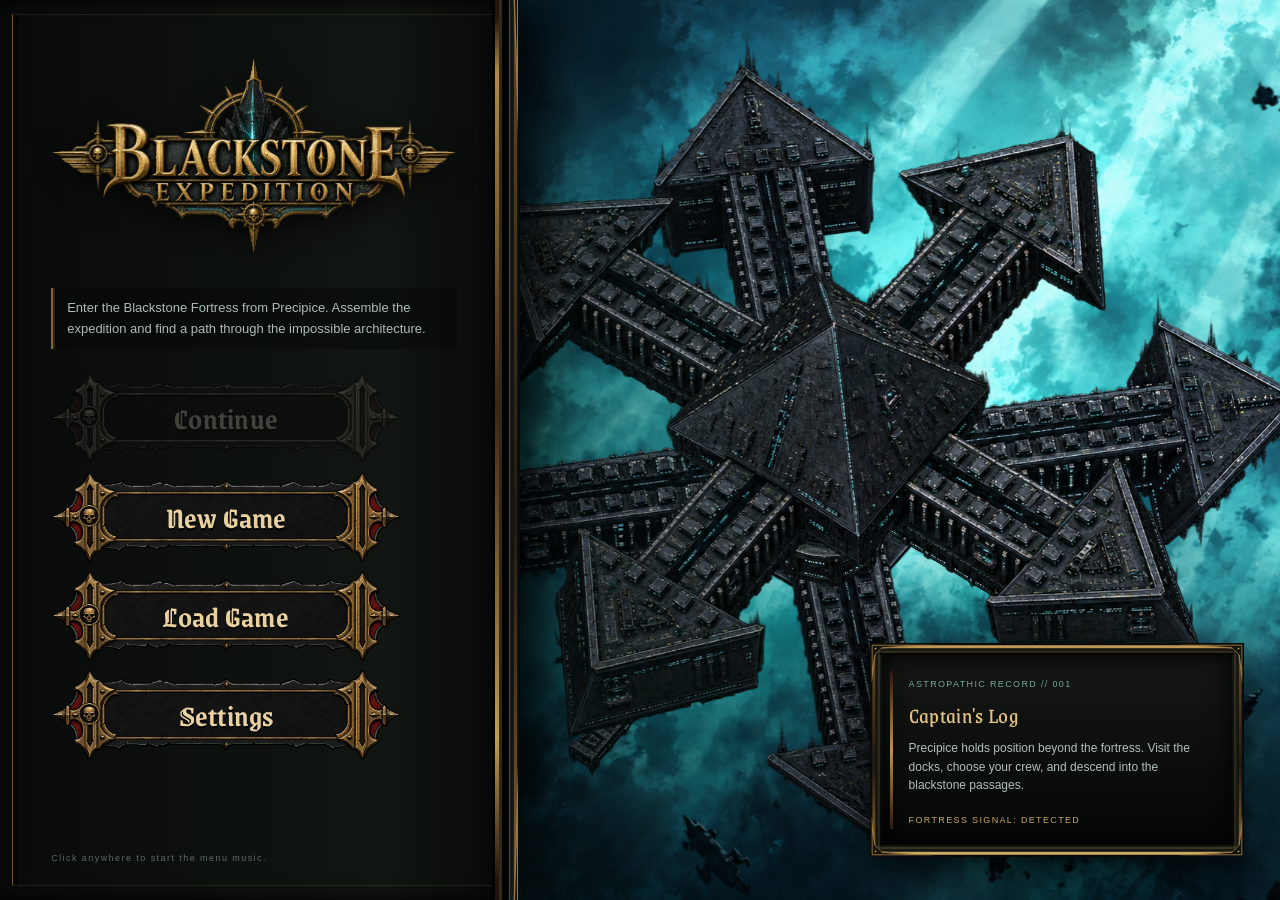
==== commit 1190b561: "Update hub design, parallax and battle opening animation" ====
--- a/index.html
+++ b/index.html
@@ -5,43 +5,46 @@
   <meta name="viewport" content="width=device-width, initial-scale=1">
   <meta name="theme-color" content="#070b0d">
   <title>Blackstone Expedition — Mission Playtest</title>
-  <link rel="preload" as="image" href="backgrounds/hub-loading.png">
+  <link rel="preload" as="image" href="backgrounds/hub-loading-v2.png">
   <link rel="preload" as="image" href="backgrounds/mission-loading.png">
   <link rel="preload" as="image" href="branding/victory.png">
+  <link rel="preload" as="image" href="branding/mission-complete.png">
   <link rel="preload" as="image" href="branding/party-lost.png">
-  <link rel="stylesheet" href="style.css?v=portal-exits-77">
-  <link rel="stylesheet" href="inventory.css?v=portal-exits-77">
-  <link rel="stylesheet" href="game-hud.css?v=portal-exits-77">
-  <link rel="stylesheet" href="combat-ui.css?v=portal-exits-77">
+  <link rel="stylesheet" href="style.css?v=loading-fortress-5">
+  <link rel="stylesheet" href="inventory.css?v=blackstone-ui-161">
+  <link rel="stylesheet" href="game-hud.css?v=room-hud-anchor-175">
+  <link rel="stylesheet" href="combat-ui.css?v=flamer-fx-127">
+  <link rel="stylesheet" href="rooms.css?v=ferrofluid-lift-145">
+  <link rel="stylesheet" href="physical-ui.css?v=physical-ui-165">
   <link rel="preload" as="image" href="branding/your-turn.svg">
   <link rel="preload" as="image" href="branding/enemy-turn.svg">
+  <link rel="stylesheet" href="docks.css?v=deployment-plate-4">
+  <link rel="stylesheet" href="hub-desk.css?v=shrine-tooltip-40">
+  <link rel="stylesheet" href="menu-layout.css?v=battle-intro-raised-47">
 </head>
 <body>
   <main id="app"></main>
   <audio id="music" loop autoplay preload="auto"></audio>
   <script src="hub/scene.js?v=scene-v2-12"></script>
-  <script src="locales/en.js?v=portal-exits-77"></script>
-  <script src="items.js?v=portal-exits-77"></script>
-  <script src="locales/inventory-en.js?v=portal-exits-77"></script>
-  <script src="inventory.js?v=portal-exits-77"></script>
-  <script src="locales/trade-en.js?v=portal-exits-77"></script>
-  <script src="campaign-saves.js?v=portal-exits-77"></script>
-  <script src="locales/return-en.js?v=portal-exits-77"></script>
-  <script src="inventory-ui.js?v=portal-exits-77"></script>
-  <script src="combat-ui.js?v=portal-exits-77"></script>
-  <script src="morale.js?v=portal-exits-77"></script>
-  <script src="locales/expedition-en.js?v=portal-exits-77"></script>
-  <script src="expedition-speech.js?v=portal-exits-77"></script>
-  <script src="character-effects.js?v=portal-exits-77"></script>
-  <script src="combat.js?v=portal-exits-77"></script>
-  <script src="game-hud.js?v=portal-exits-77"></script>
-  <script src="app.js?v=portal-exits-77"></script>
+  <script src="locales/en.js?v=pier-cyan-107"></script>
+  <script src="items.js?v=flamer-fx-127"></script>
+  <script src="room-system.js?v=random-passage-props-182"></script>
+  <script src="locales/inventory-en.js?v=persistent-inventory-181"></script>
+  <script src="fortress-campaign.js?v=inline-progress-1"></script>
+  <script src="inventory.js?v=campaign-chart-1"></script>
+  <script src="locales/trade-en.js?v=pier-cyan-107"></script>
+  <script src="campaign-saves.js?v=flamer-fx-127"></script>
+  <script src="locales/return-en.js?v=pier-cyan-107"></script>
+  <script src="inventory-ui.js?v=painted-items-2"></script>
+  <script src="combat-ui.js?v=raid-loop-143"></script>
+  <script src="morale.js?v=pier-cyan-107"></script>
+  <script src="locales/recruit-en.js?v=pier-cyan-107"></script>
+  <script src="locales/expedition-en.js?v=flamer-fx-127"></script>
+  <script src="expedition-speech.js?v=pier-cyan-107"></script>
+  <script src="character-effects.js?v=pier-cyan-107"></script>
+  <script src="combat-camera.js?v=reverse-combat-155"></script>
+<script src="battle-intro.js?v=sequence-2"></script><script src="combat.js?v=battle-start-9"></script>
+  <script src="game-hud.js?v=desk-hub-4"></script>
+  <script src="menu-depth.js?v=nebula-debris-5"></script><script src="hub-title.js?v=loading-3"></script><script src="app.js?v=dock-hitbox-13"></script>
 </body>
 </html>
-
-
-
-
-
-
-
--- a/style.css
+++ b/style.css
@@ -23,12 +23,13 @@
 .portal-card.available{cursor:pointer;border-color:#8cc7c4;box-shadow:inset 0 0 40px #21c4ce22}
 .portal-card.available:hover,.portal-card.available:focus{border-color:#e8c586;box-shadow:0 0 25px #26bdc688}
 .portal-card.unavailable{opacity:.45}.portal-mark{font-size:44px;color:#9df7f5;text-shadow:0 0 18px #3cf5f0}
+.building-scene[data-building="docks"] .building-panel{max-height:calc(100vh - 80px);overflow-x:hidden;overflow-y:auto}.dock-party{margin:16px 0 8px;padding:11px 12px;background:#071513e8;border:1px solid #7f6b45;box-shadow:inset 0 0 22px #102b244d}.dock-party header{display:flex;align-items:center;justify-content:space-between;gap:12px}.dock-party header strong{color:#e7c88f;font-size:15px}.dock-party header small{color:#a9bcb2;font:11px Arial,sans-serif}.dock-party-caption,.dock-roster-title{margin-top:5px;color:#82998f;font:9px Arial,sans-serif;text-transform:uppercase;letter-spacing:.12em}.dock-party-slots{display:flex;gap:8px;margin-top:7px}.dock-party-member{position:relative;width:58px;height:66px;padding:3px;border:1px solid #8d754a;background:#0d1d19;box-shadow:inset 0 0 8px #0008}.dock-party-member .crew-face{width:50px;height:58px}.dock-party-member>b{position:absolute;left:2px;top:2px;z-index:4;display:grid;place-items:center;width:15px;height:15px;background:#07100de8;border:1px solid #a88a55;color:#ebcf96;font:10px Arial}.dock-party-member>span:not(.crew-face){position:absolute;right:2px;top:-2px;z-index:4;color:#e7b08e;font:17px Arial;text-shadow:0 1px #000}.dock-party-member:hover,.dock-party-member:focus-visible{outline:1px solid #f0ca7e;outline-offset:2px;border-color:#f0ca7e}.dock-party-member.empty{display:grid;place-items:center;color:#75694f;font-size:24px;cursor:default;border-style:dashed}.dock-party-member.empty>span{position:static;color:#75694f;font-size:22px}.dock-party-member.empty:hover{outline:0;border-color:#8d754a}.dock-roster-title{margin-top:11px;border-top:1px solid #66563a;padding-top:8px}.dock-roster{display:grid;grid-template-columns:repeat(2,minmax(0,1fr));gap:6px;margin-top:6px}.dock-roster-entry{position:relative;min-width:0}.dock-roster-toggle{display:flex;align-items:center;gap:7px;width:100%;height:50px;padding:3px 25px 3px 3px;text-align:left;background:#0b1815;border:1px solid #4f5948}.dock-roster-toggle .crew-face{width:36px;height:42px}.dock-roster-toggle strong,.dock-roster-toggle small{display:block;overflow:hidden;text-overflow:ellipsis;white-space:nowrap}.dock-roster-toggle strong{font:11px Georgia;color:#dfc493}.dock-roster-toggle small{margin-top:4px;font:9px Arial;color:#95a79e}.dock-roster-entry.selected .dock-roster-toggle{border-color:#d1ad6a;background:#1a2b23}.dock-roster-entry.resting{opacity:.48}.dock-roster-info{position:absolute;right:3px;top:50%;translate:0 -50%;width:19px;height:24px;padding:0;border:1px solid #70603f;background:#10201b;color:#ccb27e;font:italic 12px Georgia}.dock-roster-info:hover,.dock-roster-info:focus-visible{border-color:#edca83;outline:0}.dock-roster-toggle:disabled{cursor:default}.dock-roster-toggle:hover:not(:disabled),.dock-roster-toggle:focus-visible{border-color:#e6c27a;outline:0}
 .mission{position:fixed;inset:0;overflow:hidden;background:#070b0d}
 .mission #deep{position:absolute;inset:0;z-index:10;background:url('corridor/repeat/blackstone_bg10_deepplanes_c_1024.png') repeat-x center/auto 100%}
 .mission .world{position:absolute;left:0;top:0;width:600vh;height:100vh;will-change:transform}
 .mission #structures{z-index:20}.mission #fog{position:absolute;inset:0;z-index:30;background:url('corridor/atmosphere/blackstone_bg30_fog_a_1024.png') repeat-x center/auto 100%;will-change:background-position}
 .mission #midground{z-index:40}.mission #playfield{z-index:60;background:url('corridor/playfield/blackstone_playfield_floor_a_1024.png') repeat-x left bottom/100vh 100vh}
-.mission #endcaps{z-index:70}.mission #hero{position:absolute;inset:0;z-index:80;pointer-events:none}.mission #foreground{z-index:90;pointer-events:none;overflow:hidden}
+.mission #endcaps{z-index:65;pointer-events:none}.mission #hero{position:absolute;inset:0;z-index:80;pointer-events:none}.mission #foreground{z-index:90;pointer-events:none;overflow:hidden}
 .mission .module{position:absolute;height:auto;object-fit:contain}.mission .span{left:45vh;top:5%;width:92vh;filter:brightness(.62) contrast(.92)}.mission .ribs{left:190vh;top:7%;width:52vh;filter:brightness(.55) contrast(.9)}.mission .pylon{left:335vh;top:8%;width:42vh;filter:brightness(.76) contrast(.96)}.mission .aperture{left:455vh;top:55%;width:30vh;filter:brightness(.68) contrast(.94)}
 .mission .buttress{left:105vh;top:3%;width:52vh;filter:brightness(.82)}.mission .overhang{left:265vh;top:-2%;width:92vh;filter:brightness(.78)}.mission .wallnode{left:420vh;bottom:0;width:65vh;filter:brightness(.86)}
 .mission .cap{position:absolute;top:0;width:100vh;height:100vh;object-fit:contain}.mission .cap-left{left:0}.mission .cap-right{left:500vh}
@@ -37,7 +38,7 @@
 .mission-top{top:14px;left:14px}.mission-top span:nth-child(2){color:#a7c7c4}.mission-bottom{bottom:14px;left:14px}
 .mission-top .btn,.mission-bottom .btn{font-size:11px;padding:6px 10px}
 .touch-controls{position:absolute;z-index:110;right:18px;bottom:42px;display:flex;gap:10px}.touch-controls button{width:52px;height:52px;background:#0b2426dd;border:1px solid #9fc4ba;color:#e6d3ac;font-size:30px;touch-action:none}
-.mission-fade{position:absolute;inset:0;z-index:120;background:#03090c;opacity:0;pointer-events:none;transition:opacity .65s}.mission-fade.active{opacity:1}
+.mission-fade{position:absolute;inset:0;z-index:120;background:#000;opacity:0;pointer-events:none;transition:opacity .65s ease}.mission-fade.active{opacity:1}
 @media(max-width:850px){.portal-grid{grid-template-columns:1fr}.portal-card{min-height:145px}.portal-map{display:block}.mission-top span:nth-child(2),.mission-bottom span{display:none}.mission-bottom{bottom:76px}}
 
 .hub-debris-field{position:absolute;inset:0;z-index:3;pointer-events:none;overflow:hidden}
@@ -51,7 +52,7 @@
 @keyframes hub-drift-two{from{transform:translate(0,0) rotate(1deg)}to{transform:translate(-12px,13px) rotate(-1.5deg)}}
 @keyframes hub-drift-three{from{transform:translate(0,0) rotate(-1deg)}to{transform:translate(10px,15px) rotate(1.5deg)}}
 
-.hub-loading{position:fixed;top:0;left:0;width:100vw;height:100vh;height:100dvh;z-index:1000;display:grid;place-items:end center;overflow:hidden;background:#bda178 url('backgrounds/hub-loading.png') center/cover no-repeat;transition:opacity 2.2s ease-in-out;pointer-events:all}
+.hub-loading{position:fixed;top:0;left:0;width:100vw;height:100vh;height:100dvh;z-index:1000;display:grid;place-items:end center;overflow:hidden;background:#bda178 url('backgrounds/hub-loading-v2.png') center/cover no-repeat;transition:opacity 2.2s ease-in-out;pointer-events:all}
 .hub-loading.leaving{opacity:0;pointer-events:none}
 .hub-loading-content{display:flex;flex-direction:column;align-items:center;gap:7px;margin:0 20px min(6vh,65px);padding:12px 30px 16px;background:#d9bd8dbd;border:1px solid #47392c;color:#2e2922;box-shadow:0 5px 20px #1d171866;text-align:center;text-shadow:0 1px #f6dcab80}
 .hub-loading-content strong{font-size:clamp(19px,2vw,27px);font-weight:normal;text-transform:uppercase;letter-spacing:.13em}
@@ -90,13 +91,65 @@
 
 .npc-portrait img{transform-origin:center bottom;transition:transform .6s ease}
 .npc-portrait.speaking img{transform:scale(1.055)}
-.npc-greeting{position:absolute;z-index:3;bottom:5%;left:3%;right:3%;padding:20px 24px;background:linear-gradient(135deg,#152a28fa,#080e13fa);border:2px ridge #bba06b;box-shadow:0 12px 32px #000b;pointer-events:auto;opacity:0;transform:translateY(18px);transition:opacity .4s ease,transform .4s ease}
+.npc-greeting{position:absolute;z-index:3;bottom:5%;left:3%;right:3%;padding:28px 28px 20px 32px;background:linear-gradient(145deg,#242722f7,#0a0e0cfb 56%,#050706fc),url('ui/iron-texture.svg');background-blend-mode:normal,multiply;border:4px double #8c7041;border-top-width:3px;box-shadow:inset 0 2px #7c78664d,inset 0 -8px 18px #0009,0 14px 34px #000d;pointer-events:auto;opacity:0;transform:translateY(18px);transition:opacity .4s ease,transform .4s ease}
+.npc-greeting:before{content:"";position:absolute;left:34px;top:-25px;width:48px;height:27px;background:linear-gradient(145deg,#252821 0 48%,transparent 49%);clip-path:polygon(0 100%,100% 0,100% 100%);filter:drop-shadow(-2px -2px 0 #8c7041)}
 .npc-greeting.visible{opacity:1;transform:translateY(0)}
-.npc-greeting h3{margin:0 0 10px;color:#e4c18b;font-size:23px}
-.npc-greeting p{margin:0 0 14px;font:17px/1.5 Georgia,serif;color:#eee2cc}
+.dialogue-speaker{display:flex;align-items:baseline;gap:10px;margin:0 0 8px;padding-bottom:8px;border-bottom:1px solid #6d5937}.dialogue-speaker span{color:#4fc4c3;font:700 8px/1 Arial,sans-serif;letter-spacing:.2em}.dialogue-speaker h3,.dialogue-speaker strong{margin:0;color:#e4c18b;font:700 20px/1.1 var(--ui-title);letter-spacing:.045em;text-transform:uppercase}
+.npc-greeting p{position:relative;margin:0 0 14px;padding-left:15px;font:italic 17px/1.5 Georgia,serif;color:#eee2cc;text-shadow:0 1px 2px #000}.npc-greeting p:before,.recruit-speech p:before,.trade-speech p:before{content:"“";position:absolute;left:-4px;top:-10px;color:#947541;font:34px/1 Georgia,serif;opacity:.8}
 .npc-greeting .btn{float:none}
 @media(max-width:600px){.npc-greeting{bottom:0;padding:12px}.npc-greeting h3{font-size:18px}.npc-greeting p{font-size:14px;margin-bottom:8px}}
 @media(prefers-reduced-motion:reduce){.npc-portrait img,.npc-greeting{transition:none}}
+
+/* Blackstone interface system ------------------------------------------------ */
+:root{
+  --ui-void:#030809;--ui-black:#07100f;--ui-iron:#111b19;--ui-iron-hi:#202b27;
+  --ui-brass:#9f7e43;--ui-gold:#e2c17f;--ui-cyan:#24d2d5;--ui-cyan-dim:#15777b;
+  --ui-text:#e9dcc0;--ui-muted:#9eafa7;--ui-danger:#be5547;
+  --ui-cut:polygon(0 12px,12px 0,calc(100% - 18px) 0,100% 18px,100% calc(100% - 12px),calc(100% - 12px) 100%,10px 100%,0 calc(100% - 10px));
+}
+*{scrollbar-width:thin;scrollbar-color:#8d7241 #050b0a}*::-webkit-scrollbar{width:9px;height:9px}*::-webkit-scrollbar-track{background:#050b0a}*::-webkit-scrollbar-thumb{background:linear-gradient(#aa884d,#5d4928);border:2px solid #050b0a}
+.btn{position:relative;isolation:isolate;border:1px solid var(--ui-brass);background:linear-gradient(112deg,#26332f 0,#101917 46%,#07100f 100%);clip-path:polygon(0 7px,7px 0,calc(100% - 9px) 0,100% 9px,100% 100%,0 100%);box-shadow:inset 0 0 0 1px #283b35,0 5px 14px #000a;color:#ead7ad;text-shadow:0 1px 2px #000;transition:filter .15s,translate .15s,border-color .15s}
+.btn:before{content:"";position:absolute;left:0;top:0;width:3px;height:100%;background:linear-gradient(transparent,var(--ui-cyan),transparent);opacity:.42;z-index:-1}.btn:hover,.btn:focus-visible{border-color:var(--ui-gold);box-shadow:inset 0 0 0 1px #4d5d4e,0 0 18px #24d2d52e;filter:brightness(1.14);translate:2px 0}.btn:disabled{filter:saturate(.25);translate:0}
+dialog{color:var(--ui-text)}
+.options-dialog,.building-panel,.campaign-slot,.recruit-panel,.trade-panel,.inventory-dialog,.location-map-dialog{position:relative;clip-path:var(--ui-cut);background:linear-gradient(145deg,#162320f5,#08100ff8 62%,#030807fa)!important;border:1px solid var(--ui-brass)!important;box-shadow:inset 0 0 0 2px #1c2a26,0 20px 60px #000d!important}
+.options-dialog:before,.building-panel:before,.recruit-panel:before,.trade-panel:before,.inventory-dialog:before,.location-map-dialog:before{content:"";position:absolute;inset:7px;clip-path:var(--ui-cut);border:1px solid #7b683a55;pointer-events:none}
+.options-dialog h2,.building-panel h2,.inventory-dialog h2,.location-map-dialog h2{color:var(--ui-gold);text-shadow:0 2px 8px #000;letter-spacing:.07em}
+.tag,.menu-section-label{font:700 10px/1.2 Arial,sans-serif;letter-spacing:.22em;color:#70c9c6;text-transform:uppercase}
+
+/* Main menu */
+.main-menu{min-height:100dvh;background-position:center;background-size:cover;overflow:hidden}.main-menu:before{background:linear-gradient(90deg,#010606fc 0,#03100fe8 24%,#06100f66 43%,transparent 68%),linear-gradient(0deg,#02060690,transparent 45%)}
+.menu-shell{display:flex;flex-direction:column;width:min(500px,42vw);min-height:100dvh;padding:clamp(28px,6vh,72px) clamp(28px,4vw,72px) 30px;background:linear-gradient(100deg,#050c0bfa 0,#0d1816ed 80%,#0d181600);border-right:1px solid #826b3e;box-shadow:28px 0 60px #000b;clip-path:polygon(0 0,100% 0,calc(100% - 24px) 100%,0 100%)}
+.menu-shell:after{content:"";position:absolute;right:14px;top:0;bottom:0;width:2px;background:linear-gradient(transparent 3%,var(--ui-cyan-dim) 20%,#876a37 48%,var(--ui-cyan-dim) 78%,transparent)}
+.menu-sigil{display:grid;place-items:center;width:34px;height:34px;margin-bottom:10px;border:1px solid var(--ui-brass);rotate:45deg;color:var(--ui-cyan);font-size:14px}.menu-sigil::first-letter{rotate:-45deg}.menu-shell .game-logo{margin:0 0 3vh}.game-logo img{width:min(100%,430px)}.menu-section-label{margin-bottom:10px}.menu-intro,.settings-panel>p{max-width:410px;margin:0;color:#aebcb5!important;font:13px/1.6 Arial,sans-serif!important}.menu-nav{gap:7px;margin-top:clamp(20px,4vh,40px);max-width:320px}.menu-nav .btn{text-align:left;padding:12px 18px}.menu-nav .btn:after{content:"›";position:absolute;right:14px;color:var(--ui-cyan)}.menu-hint{margin-top:auto!important;color:#70827b!important;font:9px Arial,sans-serif!important;letter-spacing:.16em}.command-log{position:absolute;right:3vw;bottom:5vh;width:min(370px,29vw);padding:18px 22px 18px 27px;clip-path:var(--ui-cut);background:linear-gradient(135deg,#111a18ed,#050b0bea);border:1px solid #896f41;box-shadow:0 16px 36px #000c;color:var(--ui-text)}.command-log:before{content:"";position:absolute;left:8px;top:13px;bottom:13px;width:2px;background:var(--ui-cyan);box-shadow:0 0 12px var(--ui-cyan)}.command-log>span,.command-log>b{font:9px Arial,sans-serif;letter-spacing:.15em;color:#7ba6a0}.command-log h2{margin:8px 0;color:var(--ui-gold);font-size:22px;text-transform:uppercase}.command-log p{margin:0 0 14px;font:12px/1.55 Arial,sans-serif;color:#b4c0b9}.command-log>b{color:#caa861}
+.settings-panel{max-width:410px}.settings-grid{display:grid;grid-template-columns:1fr 1fr;gap:0 16px;margin-top:16px}.settings-grid .volume-control{margin:6px 0 10px}.settings-nav{grid-template-columns:1fr 1fr;max-width:410px;margin-top:18px}
+
+/* Dialogs and campaign slots */
+.options-dialog{width:min(720px,calc(100vw - 28px));padding:30px 34px}.options-dialog::backdrop,.inventory-dialog::backdrop,.location-map-dialog::backdrop{background:#010505e8;backdrop-filter:blur(4px)}.options-dialog h2{font-size:30px;margin:9px 0 4px}.options-dialog>p{max-width:610px;line-height:1.55}.options-dialog .volume-control{display:grid;grid-template-columns:1fr auto;min-width:0}.options-actions{display:grid;grid-template-columns:repeat(4,minmax(0,1fr));gap:7px;border-top:1px solid #6b5a35;padding-top:15px}.campaign-dialog{width:min(980px,calc(100vw - 28px))}.campaign-slots{display:grid;grid-template-columns:repeat(3,minmax(0,1fr));gap:10px;margin:18px 0}.campaign-slot{padding:16px;min-height:190px}.campaign-slot:after{content:"I";position:absolute;right:12px;top:10px;color:#4dc5c1;font:10px Arial}.campaign-slot h3{margin:0 0 10px;color:var(--ui-gold);text-transform:uppercase;letter-spacing:.08em}.campaign-slot p{min-height:70px!important;font-size:12px!important}.campaign-slot .btn{width:100%;margin-top:7px}.campaign-slot select{width:100%;margin:4px 0 3px;padding:8px;background:#07110f;color:var(--ui-text);border:1px solid #75623a}.save-message{color:#e1a275!important}
+
+/* Building and character screens */
+.building-scene{grid-template-columns:minmax(280px,.9fr) minmax(420px,1.1fr);padding-right:clamp(12px,3vw,50px)}.building-scene .building-panel{max-width:680px;padding:24px 26px}.building-panel-top{padding-bottom:10px;border-bottom:1px solid #685634}.building-scene .building-panel h2{font-size:clamp(27px,3vw,40px);line-height:1;margin:18px 0 7px}.building-description{color:#9fb0a8!important}.npc-dialogue{background:#050b0a88;padding:13px 15px;border-left:2px solid var(--ui-cyan-dim)}.upgrade-box{background:#0b1412aa;padding:12px!important;border:1px solid #574a30!important}.character-dialog{width:min(920px,96vw)}.character-layout{grid-template-columns:minmax(210px,31%) 1fr}.character-stats{padding:10px;background:#050b0a80;border:1px solid #4e4934}.dismiss-dialog{width:min(520px,92vw)}
+
+@media(max-width:850px){.menu-shell{width:min(510px,68vw)}.command-log{display:none}.settings-grid{grid-template-columns:1fr 1fr}.campaign-slots{grid-template-columns:1fr}.campaign-slot{min-height:0}.options-actions{grid-template-columns:1fr 1fr}.building-scene{grid-template-columns:minmax(220px,.72fr) minmax(400px,1.28fr)}}
+@media(max-width:600px){.menu-shell{width:100%;padding:28px 24px;background:#06100feb;clip-path:none}.menu-shell:after{display:none}.menu-nav{max-width:none}.settings-grid{grid-template-columns:1fr}.settings-nav{grid-template-columns:1fr}.options-dialog{padding:22px 18px}.options-actions{grid-template-columns:1fr 1fr}.character-layout{grid-template-columns:1fr}.character-portrait-wrap{max-width:220px;margin:auto}.building-scene{grid-template-columns:1fr}.building-scene .building-panel{padding:19px 16px}.campaign-dialog{padding:18px 14px}}
+
+/* Physical gothic shell: raised iron, brass joinery and readable icon plates. */
+:root{--ui-title:"Copperplate Gothic Bold","Palatino Linotype","Book Antiqua",Georgia,serif}
+.btn{clip-path:none;border:3px double #80653a;background-color:#111512;background-image:radial-gradient(circle at 7px 7px,#d4b46f 0 1px,#4a351b 2px 3px,transparent 4px),radial-gradient(circle at calc(100% - 7px) 7px,#d4b46f 0 1px,#4a351b 2px 3px,transparent 4px),linear-gradient(#363832 0,#181c19 17%,#090d0c 61%,#1e1d18 100%),url('ui/iron-texture.svg');background-blend-mode:normal,normal,overlay,multiply;box-shadow:inset 0 2px #73726866,inset 0 -3px #000,inset 4px 0 #0b0d0c,inset -4px 0 #0b0d0c,0 3px 7px #000b;font-family:var(--ui-title);font-weight:700;letter-spacing:.055em}.btn:before{left:10px;right:10px;top:4px;width:auto;height:1px;background:linear-gradient(90deg,transparent,#b38e4e99,transparent);opacity:1}.btn:hover,.btn:focus-visible{translate:0 -1px;border-color:#c9a35e;background-color:#171d19;filter:brightness(1.12);box-shadow:inset 0 2px #9c9a8a77,inset 0 -3px #000,0 0 0 1px #24180b,0 5px 13px #000d}.btn:active{translate:0 2px;box-shadow:inset 0 4px 8px #000,inset 0 -1px #716440,0 1px 2px #000}.btn:disabled{translate:0;filter:grayscale(.65) brightness(.58)}
+.options-dialog,.building-panel,.campaign-slot,.recruit-panel,.trade-panel,.inventory-dialog,.location-map-dialog{clip-path:none;border:14px solid transparent!important;border-image:url('ui/gothic-frame.svg') 28 / 16px / 3px stretch!important;background-color:#0a0e0c!important;background-image:linear-gradient(#171c18d9,#060908f2),url('ui/iron-texture.svg')!important;background-blend-mode:normal,multiply!important;box-shadow:inset 0 0 34px #000,0 18px 56px #000e!important}.options-dialog:before,.building-panel:before,.recruit-panel:before,.trade-panel:before,.inventory-dialog:before,.location-map-dialog:before{inset:4px;clip-path:none;border:1px solid #4e432e;box-shadow:inset 0 0 18px #000}.options-dialog h2,.building-panel h2,.inventory-dialog h2,.location-map-dialog h2,.recruit-panel h3,.trade-panel h2,.campaign-slot h3{font-family:var(--ui-title);font-weight:700;text-shadow:0 2px 1px #000,0 0 8px #8b642844}
+.tag,.menu-section-label{color:#c2a76d;font-family:var(--ui-title);font-size:9px;text-shadow:0 1px #000}.tag:before,.menu-section-label:before{content:"◆";margin-right:8px;color:#3dc1c3;text-shadow:0 0 7px #2bb6ba}
+
+.menu-shell{width:min(520px,43vw);padding:clamp(28px,5vh,58px) clamp(32px,4vw,68px) 28px;clip-path:none;border-right:12px solid transparent;border-image:url('ui/gothic-frame.svg') 28 / 0 14px 0 0 / 0;background-color:#090d0c;background-image:linear-gradient(90deg,#080b0afa,#121713f2 76%,#070a09e8),url('ui/iron-texture.svg');background-blend-mode:normal,multiply;box-shadow:inset -8px 0 18px #000,24px 0 48px #000c}.menu-shell:before{content:"";position:absolute;inset:14px 15px 14px 12px;pointer-events:none;border-left:1px solid #6e552f;border-top:1px solid #6e552f44;border-bottom:1px solid #6e552f44;box-shadow:inset 5px 0 #030504}.menu-shell:after{right:9px;width:4px;background:linear-gradient(#21160c 2%,#b18a4d 8%,#382713 45%,#c09b59 82%,#1e150c 98%);box-shadow:-3px 0 #020303,3px 0 #342819}
+.menu-sigil{position:relative;width:44px;height:44px;margin-left:5px;rotate:0;border:0;border-radius:50%;background:radial-gradient(circle,#252a24 0 34%,#9c7941 36% 40%,#090b0a 42% 55%,#b68d4d 57% 61%,#161914 63%);box-shadow:0 4px 7px #000,inset 0 2px #d3b47466}.menu-sigil .drawn-icon{position:absolute;left:12px;top:12px;width:20px;height:20px;filter:sepia(1) saturate(.8) drop-shadow(0 1px #000)}
+.menu-shell .game-logo{position:relative;padding-bottom:0;margin:12px 0 28px}.menu-shell .game-logo:after{display:none}.menu-sigil{display:none!important}.menu-intro{padding:10px 12px;border-left:4px ridge #80643a;background:#03050466}.menu-nav{gap:9px;margin-top:24px;max-width:350px}.menu-nav .btn:after{display:none}
+.menu-command{display:grid;grid-template-columns:54px 1fr 12px;align-items:center;min-height:58px;padding:5px 12px 5px 6px!important;text-align:left!important}.menu-command-icon{display:grid;place-items:center;width:46px;height:46px;border:1px solid #6e5731;background:radial-gradient(circle,#202720,#080b0a 68%);box-shadow:inset 0 0 8px #000,0 0 0 2px #050706}.menu-command-icon .drawn-icon,.menu-command-icon .hud-line-icon{width:34px;height:34px;filter:sepia(.72) saturate(.85) drop-shadow(0 2px 2px #000)}.menu-command-copy{display:block;padding-left:11px;border-left:1px solid #6e5731}.menu-command-copy b,.menu-command-copy small{display:block}.menu-command-copy b{color:#ead3a0;font:700 16px/1.1 var(--ui-title);text-shadow:0 2px #000}.menu-command-copy small{margin-top:4px;color:#87968e;font:8px/1.2 Arial,sans-serif;letter-spacing:.13em;text-transform:uppercase}.menu-command-stud{width:8px;height:8px;border-radius:50%;background:radial-gradient(circle at 35% 30%,#e2c17e,#785a2e 40%,#171008 70%);box-shadow:0 1px 2px #000}.command-log{clip-path:none;border:10px solid transparent;border-image:url('ui/gothic-frame.svg') 28 / 12px / 2px stretch;background-color:#0a0d0b;background-image:linear-gradient(#161a16e8,#050706f2),url('ui/iron-texture.svg');background-blend-mode:normal,multiply;box-shadow:inset 0 0 25px #000,0 15px 36px #000d}.command-log:before{left:8px;top:16px;bottom:16px;width:3px;background:linear-gradient(#2b1710,#bc914c,#2a1a0d);box-shadow:none}.command-log h2{font-family:var(--ui-title);font-weight:700}
+.settings-panel h2{font-family:var(--ui-title);text-shadow:0 2px #000}.volume-control{padding:10px 12px;border:1px solid #4e4129;background:#05070699;box-shadow:inset 0 2px 8px #000}.volume-control input{filter:sepia(.4)}
+
+.campaign-slot{border-width:10px!important;border-image-width:12px!important}.campaign-slot:after{content:"";right:10px;top:10px;width:9px;height:9px;border-radius:50%;background:radial-gradient(circle,#d9bd79,#6f5028 45%,#120c07 70%);box-shadow:0 2px 3px #000}.npc-dialogue,.upgrade-box,.character-stats,.inventory-status,.inventory-crew,.trade-selection,.location-map-dialog footer{background-color:#080b09!important;background-image:linear-gradient(#101410b5,#050706d9),url('ui/iron-texture.svg')!important;background-blend-mode:normal,multiply;border:3px double #5f4d2e!important;box-shadow:inset 0 2px 8px #000}.recruit-mini,.supply-product,.trade-slot,.inventory-slot,.dock-roster-toggle,.dock-party-member{clip-path:none!important;border:3px double #685535!important;background-color:#101511!important;background-image:linear-gradient(#222921aa,#070a08df),url('ui/iron-texture.svg')!important;background-blend-mode:normal,multiply!important;box-shadow:inset 0 2px #69695d44,inset 0 -2px #000!important}.recruit-mini:hover,.recruit-mini.selected,.supply-product:hover:not(:disabled),.trade-slot:hover:not(:disabled){box-shadow:inset 4px 0 #8d6b36,inset 0 2px #8d8b7c55,0 0 8px #000!important}
+.inventory-dialog:not(.return-debrief)>.inventory-detail{clip-path:none;border:8px solid transparent;border-image:url('ui/gothic-frame.svg') 28 / 10px / 1px stretch}.return-host blockquote{clip-path:none;border:8px solid transparent!important;border-image:url('ui/gothic-frame.svg') 28 / 9px / 1px stretch!important;background-image:linear-gradient(#171c18ef,#050706f5),url('ui/iron-texture.svg')!important}.raid-map-board{clip-path:none;border:8px solid transparent;border-image:url('ui/gothic-frame.svg') 28 / 9px / 1px stretch}
+.recruit-speech,.trade-speech{clip-path:none!important;border:4px double #8d7041!important;border-image:none!important;background-color:#0a0d0b!important;background-image:linear-gradient(145deg,#282a23f7,#0b0f0df8 56%,#050706fc),url('ui/iron-texture.svg')!important;background-blend-mode:normal,multiply!important;box-shadow:inset 0 2px #7a766247,inset 0 -8px 18px #0009,0 13px 30px #000d!important;padding:18px 22px 16px!important}
+.recruit-speech:before,.trade-speech:before{content:"";position:absolute;right:22px;top:-23px;width:44px;height:25px;background:linear-gradient(215deg,#282a23 0 48%,transparent 49%);clip-path:polygon(0 0,0 100%,100% 100%);filter:drop-shadow(2px -2px 0 #8d7041)}
+.recruit-speech .dialogue-speaker,.trade-speech .dialogue-speaker{margin-bottom:7px;padding-bottom:7px}.recruit-speech p,.trade-speech p{position:relative;margin:0;padding-left:13px;color:#eee0c3;font:italic 15px/1.45 Georgia,serif;text-shadow:0 1px 2px #000}
+@media(max-width:600px){.menu-shell{width:100%;padding:24px 18px;border-right:0;background-image:linear-gradient(#090d0cf2,#090d0cf2),url('ui/iron-texture.svg')}.menu-shell:before{inset:8px}.menu-command{grid-template-columns:50px 1fr 10px}.menu-command-copy b{font-size:15px}}
 
 .battle-overlay{position:absolute;inset:0;z-index:80;overflow:auto;background:linear-gradient(#04080dd9,#070a0c99 45%,#06090bf5);padding:20px 3vw;box-sizing:border-box;color:#e9d9b9}
 .battle-overlay header{display:flex;justify-content:space-between;align-items:center;gap:12px}.combat-turn{text-align:center;color:#f0c783;font-size:22px}
@@ -138,6 +191,10 @@
 .victory-banner{position:absolute;inset:0;display:grid;place-items:center;pointer-events:none;z-index:10;animation:victory-flash 1.45s both}
 .victory-banner img{width:min(560px,75vw);max-height:40vh;object-fit:contain;filter:drop-shadow(0 6px 18px #000)}
 @keyframes victory-flash{0%{opacity:0;transform:scale(.96)}15%,70%{opacity:1;transform:scale(1)}100%{opacity:0;transform:scale(1)}}
+.mission-complete-banner{position:absolute;inset:0;display:grid;place-items:center;pointer-events:none;z-index:140;animation:mission-complete-flash 2.35s both}
+.mission-complete-banner:before{content:"";position:absolute;inset:0;background:radial-gradient(ellipse at center,#000b 0,#0005 34%,transparent 70%)}
+.mission-complete-banner img{position:relative;width:min(760px,84vw);max-height:48vh;object-fit:contain;filter:drop-shadow(0 8px 22px #000)}
+@keyframes mission-complete-flash{0%{opacity:0;transform:scale(.9)}12%,72%{opacity:1;transform:scale(1)}100%{opacity:0;transform:scale(1.025)}}
 .combat-moves .skip-turn{margin-left:auto;border:2px solid #d1ad66;color:#ffe2a1;font-weight:bold;min-width:130px}
 
 .defeat-banner{position:absolute;inset:0;display:grid;place-items:center;pointer-events:none;z-index:10;animation:defeat-appear .4s ease-out both}
@@ -161,3 +218,47 @@
 .combat-unit.targetable:hover::after,.combat-unit.targetable:focus-visible::after,.combat-unit.attack-target::after{opacity:1;background:linear-gradient(90deg,#793b27,#f99874,#793b27)}
 
 .portal-exit{position:absolute;z-index:75;width:54px;height:54px;transform:translate(-50%,-50%);display:grid;place-items:center;background:#0b211fea;border:1px solid #d1b373;color:#f1d99f;box-shadow:0 0 18px #56bfc34d;cursor:pointer}.portal-exit[hidden]{display:none}.portal-exit svg{width:36px;height:36px}.portal-exit:hover{background:#21443c;border-color:#ffe3a0;box-shadow:0 0 24px #56bfc38a}.portal-exit:focus-visible{outline:2px solid #ffe3a0;outline-offset:3px}
+.hud-line-icon{width:100%;height:100%;fill:none;stroke:currentColor;stroke-width:2.4;stroke-linecap:square;stroke-linejoin:miter}.hud-line-icon.portal-glyph{fill:#153b3d;stroke:#76e7e6}
+.portal-exit.true-portal{z-index:86;width:68px;height:76px;grid-template-rows:44px 14px;align-content:center;background:#061313e8;border:1px solid #55adb0;clip-path:polygon(50% 0,100% 24%,88% 80%,50% 100%,12% 80%,0 24%);box-shadow:inset 0 0 22px #2bd6de2e,0 0 22px #28d5dd42}.portal-exit.true-portal .drawn-icon,.portal-exit.true-portal .hud-line-icon{width:40px;height:40px}.portal-exit.true-portal span{font:8px Georgia,serif;letter-spacing:.12em;color:#d8c08f}.portal-exit.final-portal{border-color:#8ceff0;box-shadow:inset 0 0 26px #42f5f54d,0 0 30px #2bdce070}
+.corridor-access{position:absolute;z-index:58;width:62vh;height:45vh;padding:0;translate:-50% -100%;border:0;background:transparent;pointer-events:auto}.corridor-access[hidden]{display:none}.corridor-access img{position:absolute;inset:0;width:100%;height:100%;object-fit:contain;object-position:center bottom;filter:brightness(.62) saturate(.67) drop-shadow(0 8px 8px #000d);transition:filter .18s,translate .18s}.corridor-access span{position:absolute;left:50%;bottom:7%;translate:-50% 0;padding:6px 10px;background:#071312ed;border:1px solid #699a8f;color:#dcc695;font:8px Georgia,serif;letter-spacing:.13em;white-space:nowrap;box-shadow:0 4px 12px #000b}.corridor-access:hover img,.corridor-access:focus-visible img{filter:brightness(.78) saturate(.76) drop-shadow(0 0 12px #28d7dc70);translate:0 -3px}.corridor-access:focus-visible{outline:0}.corridor-access:disabled{pointer-events:none}
+
+.damage-number.morale-number{color:#d7a5ff;font-size:23px;text-shadow:0 2px 3px #000,0 0 12px #7427a8}
+
+/* Corridor depth: monumental rear masonry and floor-backed ceiling columns. */
+.mission #structures .span{left:-15vh;top:-35vh;width:190vh;filter:brightness(.55) saturate(.7)}
+.mission #structures .ribs{left:135vh;top:-28vh;width:100vh;filter:brightness(.48) saturate(.65)}
+.mission #structures .pylon{left:230vh;top:-32vh;width:95vh;filter:brightness(.56) saturate(.7)}
+.mission #structures .aperture{left:325vh;top:6vh;width:95vh;filter:brightness(.5) saturate(.7)}
+.mission #corridorColumns{z-index:50;pointer-events:none}
+.mission .stone-column{position:absolute;bottom:15vh;height:145vh;width:48vh;object-fit:fill;filter:brightness(.62) hue-rotate(-35deg)}
+
+/* Distant mountain-scale alien massifs, with electrical storms behind their silhouettes. */
+.mission #structures .mega-range{position:absolute;top:0;width:180vh;height:100vh;filter:brightness(.48) saturate(.5);pointer-events:none}
+.mission #distantLightning{position:absolute;inset:0;z-index:15;pointer-events:none;background:transparent}
+#distantLightning svg{width:100%;height:100%;overflow:visible}
+#distantLightning .far-bolt{fill:none;stroke:#bbeced;stroke-width:2;stroke-linejoin:bevel;opacity:0;filter:drop-shadow(0 0 9px #81d6e6);animation:distant-bolt 19s linear infinite}
+#distantLightning .bolt-b{animation-duration:27s;animation-delay:8s}
+#distantLightning:before{content:'';position:absolute;inset:0;background:radial-gradient(ellipse at 30% 35%,#8abcdc65,transparent 65%);opacity:0;animation:distant-glow 19s linear infinite}
+@keyframes distant-bolt{0%,73%,76%,78%,100%{opacity:0}73.4%{opacity:.65}74%{opacity:.15}74.7%{opacity:.5}75.5%{opacity:0}77%{opacity:.25}}
+@keyframes distant-glow{0%,73%,76%,100%{opacity:0}73.5%{opacity:.5}74.2%{opacity:.12}75%{opacity:.3}}
+@media(prefers-reduced-motion:reduce){#distantLightning .far-bolt,#distantLightning:before{animation:none;opacity:0}}
+
+.mission .stone-column.stone-pier{width:64vh;height:125vh;filter:brightness(.62) hue-rotate(-45deg)}
+.mission .stone-column.stone-arch{width:165vh;height:108vh}
+
+/* Room lifts sit behind the walkable floor; old corridor portal caps are retired. */
+.mission #playfield{pointer-events:none}
+.mission #endcaps .cap{display:none}
+.mission.entry-corridor #endcaps .cap-left{display:block}
+.mission.final-corridor #endcaps .cap-right{display:block}
+.mission .corridor-access{z-index:58;width:62vh;height:45vh;translate:-50% -100%;animation:corridor-platform-float 3.8s ease-in-out infinite;will-change:transform}
+.mission .portal-exit.true-portal{width:34vh;height:52vh;background:transparent;border:0;clip-path:none;box-shadow:none}
+.mission .portal-exit.true-portal:hover,.mission .portal-exit.true-portal:focus-visible{background:radial-gradient(ellipse,#55e9ef20 0,transparent 68%);border:0;box-shadow:none;outline:1px solid #8ceff066;outline-offset:-5vh}
+.mission .portal-exit.true-portal:before{content:"";position:absolute;left:50%;top:50%;width:62px;height:62px;margin:-31px;border:1px solid #7df2f0;transform:rotate(45deg);box-shadow:0 0 14px #50e7ef88,inset 0 0 12px #50e7ef55;animation:portal-beacon-ring 3.2s linear infinite;pointer-events:none}
+.mission .portal-exit.true-portal .drawn-icon,.mission .portal-exit.true-portal .hud-line-icon{position:relative;width:46px;height:46px;color:#d9fbf7;filter:drop-shadow(0 0 8px #53f4f2);animation:portal-beacon-icon 1.45s ease-in-out infinite;z-index:1}
+.mission-objective{position:absolute;z-index:115;left:160px;top:14px;min-width:220px;padding:7px 12px;background:#071311e8;border:1px solid #716445;box-shadow:0 4px 12px #0009;pointer-events:none}
+.mission-objective small,.mission-objective strong{display:block}.mission-objective small{font:8px Arial,sans-serif;letter-spacing:.18em;color:#789a93}.mission-objective strong{margin-top:3px;font:12px Georgia,serif;letter-spacing:.08em;color:#e6cf98}
+@keyframes portal-beacon-ring{0%{rotate:0deg;opacity:.35;scale:.82}50%{opacity:.9;scale:1}100%{rotate:180deg;opacity:.35;scale:.82}}
+@keyframes portal-beacon-icon{0%,100%{opacity:.7;scale:.9}50%{opacity:1;scale:1.12}}
+@keyframes corridor-platform-float{0%,100%{transform:translateY(0)}50%{transform:translateY(-7px)}}
+@media(prefers-reduced-motion:reduce){.mission .corridor-access,.mission .portal-exit.true-portal:before,.mission .portal-exit.true-portal .drawn-icon,.mission .portal-exit.true-portal .hud-line-icon{animation:none}}
--- a/inventory.css
+++ b/inventory.css
@@ -25,3 +25,11 @@
 .trade-merchant>img{transform-origin:center bottom;transition:transform .4s ease}.trade-merchant.speaking>img{transform:translate(12%,12%) scaleX(-1) scale(1.045)}.trade-speech{opacity:0;visibility:hidden;transition:opacity .35s ease,visibility .35s}.trade-speech.visible{opacity:1;visibility:visible}
 
 .return-debrief{width:min(1100px,95vw);display:grid;grid-template-columns:42% 1fr;gap:24px;background:linear-gradient(90deg,#09131199,#091311f5),url("interiors/docks.png") center/cover}.return-debrief:not([open]){display:none}.return-host{position:relative;min-height:440px;display:flex;align-items:flex-end}.return-host>img{width:100%;max-height:70vh;object-fit:contain;object-position:center bottom}.return-host blockquote{position:absolute;bottom:0;left:0;right:0;margin:0;padding:16px;border:1px solid #ad915a;background:#081310ed;font:16px/1.5 Georgia}.return-host blockquote strong{color:#e0bd7d}.return-report{min-width:0}.return-report .cargo-summary{max-height:25vh;overflow:auto}@media(max-width:650px){.return-debrief{grid-template-columns:1fr}.return-host{min-height:220px}.return-host>img{height:250px}}
+
+/* Blackstone inventory, trade and supply consoles */
+.inventory-dialog:not(.return-debrief){display:grid;grid-template-columns:minmax(0,1.45fr) minmax(270px,.75fr);gap:12px 18px;width:min(1120px,calc(100vw - 24px));padding:26px 28px}.inventory-dialog:not(.return-debrief)>header,.inventory-dialog:not(.return-debrief)>.inventory-status,.inventory-dialog:not(.return-debrief)>.inventory-crew,.inventory-dialog:not(.return-debrief)>.loot-pile,.inventory-dialog:not(.return-debrief)>.expedition-event,.inventory-dialog:not(.return-debrief)>.loot-close-confirm,.inventory-dialog:not(.return-debrief)>.inventory-notice{grid-column:1/-1}.inventory-dialog:not(.return-debrief)>.inventory-grid{grid-column:1}.inventory-dialog:not(.return-debrief)>.inventory-detail{grid-column:2;align-self:stretch;margin:0;min-height:100%;display:grid;grid-template-columns:56px 1fr;align-content:start;background:linear-gradient(145deg,#101d1b,#060d0c);clip-path:polygon(0 9px,9px 0,100% 0,100% calc(100% - 9px),calc(100% - 9px) 100%,0 100%)}.inventory-dialog .inventory-grid{grid-template-columns:repeat(4,minmax(0,1fr));gap:6px}.inventory-dialog .inventory-slot{min-height:78px;padding-bottom:16px}.inventory-dialog .inventory-detail .item-icon{width:54px;height:54px}.inventory-dialog .inventory-status{margin:0;padding:9px 14px;background:#030908e6;border-color:#5c5136}.inventory-dialog .inventory-crew{display:grid;grid-template-columns:minmax(220px,1fr) repeat(4,minmax(0,1fr));align-items:center;margin:0;padding:8px 10px;background:#08110f;border:1px solid #504833}.inventory-dialog .inventory-crew label{width:auto}.inventory-dialog .inventory-crew span{padding-left:8px;border-left:1px solid #4b4735;font-size:10px}.inventory-dialog header{padding-bottom:10px}.inventory-dialog .inventory-notice{margin:0}.inventory-actions .btn{clip-path:polygon(0 5px,5px 0,100% 0,100% 100%,0 100%)}
+.supply-screen{background:linear-gradient(100deg,#030b0cf2,#0b1413eb),url('interiors/market.png') center/cover fixed}.supply-layout{gap:18px}.supply-catalog,.supply-pack{padding:18px;clip-path:var(--ui-cut);border:1px solid #806b40;background:#07100fe8;box-shadow:inset 0 0 0 2px #15221e}.supply-product,.trade-slot{clip-path:polygon(0 6px,6px 0,100% 0,100% calc(100% - 6px),calc(100% - 6px) 100%,0 100%);background:linear-gradient(135deg,#17251f,#07100e)!important}.supply-product:hover:not(:disabled),.trade-slot:hover:not(:disabled){box-shadow:inset 3px 0 var(--ui-cyan)}
+.trade-screen{padding:14px 18px;background:linear-gradient(90deg,#030908f5 0,#06100fcf 58%,#06100f55),url('interiors/market.png') center/cover}.trade-columns{width:73%;max-width:1060px;gap:10px;height:min(640px,100%)}.trade-panel{padding:15px 14px}.trade-panel h2{padding-bottom:9px;border-bottom:1px solid #5f5134;color:var(--ui-gold);letter-spacing:.08em;text-transform:uppercase}.trade-selection{padding:6px;background:#0309088c}.trade-panel footer{min-height:43px}.trade-merchant{width:28%}.trade-speech{clip-path:var(--ui-cut);border-color:var(--ui-brass);background:#07100ff4}.trade-bottom{padding:5px 10px;border:1px solid #5b5037;background:#050b0ae6;width:73%}
+.return-debrief{clip-path:var(--ui-cut);border:1px solid var(--ui-brass)!important;box-shadow:0 20px 60px #000d}.return-report{padding:10px 18px}.return-report>header{border-bottom:1px solid #6b5934}.return-host blockquote{clip-path:var(--ui-cut);border-color:var(--ui-brass)}
+@media(max-width:760px){.inventory-dialog:not(.return-debrief){display:block;padding:18px}.inventory-dialog .inventory-crew{grid-template-columns:1fr 1fr}.inventory-dialog .inventory-crew label{grid-column:1/-1}.inventory-dialog .inventory-detail{margin:12px 0;min-height:120px}.trade-columns{width:77%}.trade-bottom{width:77%}}
+@media(max-width:550px){.inventory-dialog .inventory-crew{display:block}.inventory-dialog .inventory-crew span{display:block;margin-top:5px;padding:4px 0;border-left:0;border-top:1px solid #3d3b2e}.trade-columns,.trade-bottom{width:100%}.trade-panel{padding:7px}}
--- a/game-hud.css
+++ b/game-hud.css
@@ -1,10 +1,18 @@
 .crew-face{display:block;flex:none;width:62px;height:70px;background-size:360% auto;background-position:57% 8%;background-repeat:no-repeat;background-color:#0b1515;border:1px solid #998051;box-shadow:inset 0 0 9px #0007}.face-rogue-trader{background-position:55% 5%}.face-space-marine{background-position:50% 4%}.face-drukhari-wych{background-position:62% 14%}
 .expedition-resources{left:14px;right:14px;top:66px;display:block;padding:0;background:none;border:0;pointer-events:none;z-index:116;color:#e3d1a7}.mission:has(.battle-overlay) .expedition-resources{display:block}.expedition-toolbar{display:flex;justify-content:space-between;align-items:center;gap:14px;margin-bottom:8px;pointer-events:auto}.expedition-stock,.expedition-tabs{display:flex;align-items:center;gap:8px;padding:6px 10px;background:#081310ed;border:1px solid #806c45}.expedition-stock span{display:flex;align-items:center;gap:7px;font:10px Arial,sans-serif;letter-spacing:.09em;color:#a8b8ae}.expedition-stock b{font:15px Georgia,serif;color:#ead4a0;letter-spacing:0}.expedition-stock span+span{border-left:1px solid #675735;padding-left:12px}.expedition-resources.energy-low .energy-value{color:#eb9867}.expedition-tabs .btn{font-size:11px;padding:6px 12px}.expedition-party{display:grid;grid-template-columns:repeat(4,minmax(0,245px));gap:8px;max-width:1004px}.crew-card{display:flex;align-items:center;gap:9px;padding:7px;background:linear-gradient(115deg,#192a23ed,#081312f5);border:1px solid #8c744a;box-shadow:0 5px 14px #0008;min-width:0}.crew-card-info{flex:1;min-width:0}.crew-card header{display:flex;justify-content:space-between;align-items:center;gap:5px;margin-bottom:9px}.crew-card header strong{font:12px Georgia,serif;color:#e8ce98;white-space:nowrap;overflow:hidden;text-overflow:ellipsis}.crew-card header small{font:9px Arial,sans-serif;white-space:nowrap;color:#b5a47e}.crew-stat{display:flex;align-items:center;gap:5px;margin-top:6px}.crew-stat>span{font:9px Arial,sans-serif;min-width:32px;color:#c3c9b6}.crew-bar{position:relative;flex:1;height:13px;overflow:hidden;background:#050a08;border:1px solid #595c42}.crew-bar i{position:absolute;inset:0 auto 0 0;transition:width .2s;background:linear-gradient(#ad473d,#692e28)}.crew-stat.morale .crew-bar i{background:linear-gradient(#659590,#2d555b)}.crew-bar b{position:absolute;inset:0;text-align:center;color:#f4e9cb;text-shadow:0 1px 2px #000;font:9px/11px Arial,sans-serif}.crew-card.fallen{filter:grayscale(1);opacity:.65}.crew-vacant{min-height:86px;justify-content:center;flex-direction:column;gap:3px;max-width:160px;opacity:.45;background:#08131090;border:1px dashed #7d7154}.crew-vacant>span{font:23px Georgia,serif}.crew-vacant small{font:9px Arial,sans-serif;letter-spacing:.12em}
+.party-needs{display:grid;grid-template-columns:1fr 1fr;gap:8px;width:min(1004px,calc(100% - 250px));margin-top:6px}.party-need{padding:5px 7px;background:linear-gradient(100deg,#101814ed,#050a09ed);border:1px solid #665536;box-shadow:0 4px 10px #0008}.party-need header{display:flex;justify-content:space-between;gap:12px;margin-bottom:4px;font:8px Arial,sans-serif;letter-spacing:.12em}.party-need header strong{color:#cdb887}.party-need header span{color:#9ea99b}.party-need-track{height:7px;overflow:hidden;background:#020504;border:1px solid #474936}.party-need-track i{display:block;height:100%;transition:width .18s linear;background:linear-gradient(90deg,#2d7778,#65bbb5)}.party-need.hunger .party-need-track i{background:linear-gradient(90deg,#846d35,#d39b43 72%,#b94d36)}.party-need.hunger .party-need-track{box-shadow:inset 0 0 5px #000}.party-need.hunger:has(.party-need-track[aria-valuenow="100"]){border-color:#b6533d;box-shadow:0 0 9px #b84a3266}
 .hub-resources{position:absolute;left:2%;top:10%;z-index:100;min-width:145px;width:13%;padding:12px;background:linear-gradient(120deg,#071714ed,#0a1712cb);border:1px solid #9b8050;box-shadow:0 5px 15px #0008;pointer-events:none}.hub-resources h2{font:10px Georgia,serif;letter-spacing:.16em;color:#aa9669;margin:0 0 10px}.hub-resources>div{display:flex;justify-content:space-between;align-items:center;gap:10px;padding:7px 0;border-top:1px solid #665c3b7a;font:11px Arial,sans-serif;color:#bdc7b6}.hub-resources b{font:15px Georgia,serif;color:#edd09b}.hub-commander{position:absolute;right:2%;top:2%;z-index:100;display:flex;align-items:center;gap:10px;padding:7px 12px 7px 7px;border:1px solid #ad8b50;background:linear-gradient(115deg,#172820ee,#071211ed);pointer-events:none}.hub-commander .crew-face{width:58px;height:60px}.hub-commander strong{display:block;font:14px Georgia,serif;color:#e6c797}.hub-commander span:not(.crew-face){display:block;font:10px Arial,sans-serif;letter-spacing:.15em;color:#b3bfac;margin-top:7px}.hub-top .hud{display:none}.hub-top .brand{font-size:15px}
 .location-map-dialog{width:min(660px,calc(100vw - 32px));color:#e5d1aa;background:#0d1c19;border:3px double #aa8851;padding:22px}.location-map-dialog::backdrop{background:#02090bcf}.location-map-dialog header{display:flex;align-items:center;justify-content:space-between;gap:12px}.location-map-dialog h2{font:26px Georgia,serif;margin:0}.map-placeholder{min-height:210px;margin-top:20px;border:1px dashed #796b45;display:grid;place-content:center;text-align:center;padding:24px;background:repeating-linear-gradient(0deg,transparent 0 29px,#8b795a0c 30px),repeating-linear-gradient(90deg,transparent 0 29px,#8b795a0c 30px);color:#a8b6a6}.map-placeholder strong{font:19px Georgia,serif;color:#cfbc90}.map-placeholder p{font:13px/1.5 Arial,sans-serif;max-width:360px}.portal-difficulty{display:flex;align-items:center;gap:10px;margin:15px 0;color:#d5c39c;font:13px Arial,sans-serif}.portal-difficulty select{background:#12271f;color:#e6d2a8;border:1px solid #9f8252;padding:7px}.portal-difficulty small{color:#aebbb0}
+.raid-map-board{position:relative;height:min(54vh,480px);min-height:330px;margin-top:18px;overflow:hidden;border:1px solid #756542;background:radial-gradient(ellipse at center,#15302c 0,#091613 60%,#030907 100%);box-shadow:inset 0 0 70px #000}.raid-map-board:before,.raid-minimap:before{content:"";position:absolute;inset:0;pointer-events:none;background:linear-gradient(125deg,transparent 25%,#85bbb20b 25.4%,transparent 26%),repeating-linear-gradient(0deg,transparent 0 33px,#8ca59b0a 34px),repeating-linear-gradient(90deg,transparent 0 33px,#8ca59b0a 34px)}.raid-map-svg{position:relative;width:100%;height:100%;display:block;overflow:visible}.raid-map-grid path{fill:none;stroke:#5571691c;stroke-width:1}.raid-map-corridor{stroke:#394943;stroke-width:16;stroke-linecap:square}.raid-map-corridor:after{stroke:#000}.raid-map-corridor.visited{stroke:#8c7952}.raid-map-corridor.current{stroke:#bca36a}.raid-map-room{fill:#16241f;stroke:#776b4d;stroke-width:3;cursor:default}.raid-map-room.visited{fill:#7d6a45;stroke:#d5b97b}.raid-map-room.scouted{fill:#121b18;stroke:#6c786a}.raid-map-room.current{filter:drop-shadow(0 0 9px #e8c77c)}.raid-map-room text{fill:#e4d2a7;font:bold 15px Georgia,serif;text-anchor:middle;pointer-events:none}.raid-map-room.destination,.raid-map-exit.destination{cursor:pointer;filter:drop-shadow(0 0 9px #39dbe4)}.raid-map-room.destination:hover,.raid-map-room.destination:focus,.raid-map-exit.destination:hover,.raid-map-exit.destination:focus{fill:#24838a;stroke:#92f5ef;outline:none}.route-arrow{fill:#5ce8e5;stroke:none;animation:map-route-pulse 1.1s ease-in-out infinite alternate}.raid-map-exit{fill:#17484b;stroke:#55bbc0;stroke-width:3}.raid-map-exit circle{fill:#020807;stroke:#99ece8;stroke-width:2}.raid-map-party{fill:#e7cf92;stroke:#291b10;stroke-width:2;filter:drop-shadow(0 0 7px #e7cf92)}.raid-map-party circle{fill:#08110f;stroke:#e7cf92}.raid-map-unknown{fill:#71837a;font:10px Arial,sans-serif;letter-spacing:.16em}.location-map-dialog footer{display:flex;align-items:center;gap:16px;margin-top:12px;color:#9eac9f;font:10px Arial,sans-serif;letter-spacing:.08em}.location-map-dialog footer span{display:flex;align-items:center;gap:6px}.location-map-dialog footer strong{margin-left:auto;color:#dec691;font:12px Georgia,serif}.location-map-dialog footer i{display:block;width:13px;height:10px;border:1px solid #756747}.legend-party{background:#dfca8f!important;clip-path:polygon(50% 0,100% 100%,50% 76%,0 100%)}.legend-room{background:#796845}.legend-scouted{background:#15211d}.raid-minimap{position:absolute;right:14px;top:61px;width:220px;height:116px;overflow:hidden;border:1px solid #66583e;background:#06100ee6;box-shadow:0 5px 15px #0009;pointer-events:none}.raid-minimap .raid-map-corridor{stroke-width:20}.raid-minimap .raid-map-room text,.raid-minimap .raid-map-unknown,.raid-minimap .route-arrow{display:none}.raid-minimap .raid-map-room{stroke-width:5}.mission:has(.battle-overlay) .raid-minimap{display:none}@keyframes map-route-pulse{to{translate:0 5px;opacity:.55}}
 @media(max-width:1000px){.expedition-party{grid-template-columns:repeat(4,minmax(0,1fr))}.crew-face{width:48px;height:58px}.crew-card{gap:5px;padding:5px}.crew-card header strong{font-size:10px}.crew-stat>span{min-width:27px;font-size:8px}.hub-resources{min-width:125px;padding:8px}.hub-resources>div{font-size:10px}.hub-commander strong{font-size:12px}}
-@media(max-width:650px){.expedition-resources{left:8px;right:8px;top:59px}.expedition-toolbar{gap:5px}.expedition-stock{padding:5px;gap:5px}.expedition-stock span{font-size:8px;gap:4px;letter-spacing:0}.expedition-stock span+span{padding-left:5px}.expedition-stock b{font-size:12px}.expedition-tabs{padding:3px;gap:3px}.expedition-tabs .btn{font-size:9px;padding:5px}.expedition-party{gap:4px;grid-template-columns:repeat(2,minmax(0,1fr))}.crew-card header{margin-bottom:4px}.crew-card{min-height:65px}.crew-vacant{max-width:none;min-height:65px;gap:0}.crew-vacant>span{font-size:15px}.crew-vacant small{font-size:8px}.crew-stat{margin-top:4px}.hub-resources{top:27%;left:2%;min-width:99px;width:24%;padding:6px}.hub-resources h2{font-size:8px;margin-bottom:4px}.hub-resources>div{font-size:8px;padding:4px 0}.hub-resources b{font-size:11px}.hub-commander{gap:5px;padding:4px;right:2%}.hub-commander .crew-face{width:36px;height:40px}.hub-commander strong{font-size:9px}.hub-commander span:not(.crew-face){font-size:8px;margin-top:4px}.hub-top .brand{font-size:10px}.portal-difficulty{flex-wrap:wrap}}
+@media(max-width:650px){.expedition-resources{left:8px;right:8px;top:59px}.expedition-toolbar{gap:5px}.expedition-stock{padding:5px;gap:5px}.expedition-stock span{font-size:8px;gap:4px;letter-spacing:0}.expedition-stock span+span{padding-left:5px}.expedition-stock b{font-size:12px}.expedition-tabs{padding:3px;gap:3px}.expedition-tabs .btn{font-size:9px;padding:5px}.expedition-party{gap:4px;grid-template-columns:repeat(2,minmax(0,1fr))}.party-needs{width:100%;grid-template-columns:1fr 1fr;gap:4px;margin-top:4px}.party-need{padding:3px 5px}.party-need header{font-size:7px}.crew-card header{margin-bottom:4px}.crew-card{min-height:65px}.crew-vacant{max-width:none;min-height:65px;gap:0}.crew-vacant>span{font-size:15px}.crew-vacant small{font-size:8px}.crew-stat{margin-top:4px}.hub-resources{top:27%;left:2%;min-width:99px;width:24%;padding:6px}.hub-resources h2{font-size:8px;margin-bottom:4px}.hub-resources>div{font-size:8px;padding:4px 0}.hub-resources b{font-size:11px}.hub-commander{gap:5px;padding:4px;right:2%}.hub-commander .crew-face{width:36px;height:40px}.hub-commander strong{font-size:9px}.hub-commander span:not(.crew-face){font-size:8px;margin-top:4px}.hub-top .brand{font-size:10px}.portal-difficulty{flex-wrap:wrap}}
 .crew-vacant{max-width:none}
+.raid-map-junction{fill:#0a1210;stroke:#d0b472;stroke-width:4;filter:drop-shadow(0 0 5px #d0b472)}
+.raid-map-corridor.direct-link{stroke-width:10}
+.raid-map-junction-target.destination{cursor:pointer;outline:none}
+.raid-map-junction-target.destination .raid-map-junction{fill:#17484b;stroke:#73e5e1;filter:drop-shadow(0 0 8px #52d8dd)}
+.raid-map-junction-target.destination:hover .raid-map-junction,.raid-map-junction-target.destination:focus .raid-map-junction{fill:#2c8d91;stroke:#c2ffff}
+.raid-minimap .raid-map-corridor.direct-link{stroke-width:12}
 @media(max-width:650px){
   .battle-overlay header{display:flex;flex-direction:column;align-items:stretch;gap:4px;padding:6px 8px}
   .battle-overlay header>strong{font:11px Georgia,serif;white-space:nowrap}
@@ -16,14 +24,15 @@
 /* Compact expedition layout: independent corners and a shallow bottom dashboard. */
 .mission .mission-top,.mission .mission-bottom,.battle-overlay .combat-controls-proxy{display:none!important}
 .mission-location{position:absolute;top:12px;left:14px;z-index:116;padding:9px 14px;color:#d6c49d;background:#081310e8;border:1px solid #776847;font:13px Georgia,serif;letter-spacing:.08em}
-.mission .expedition-resources,.mission:has(.battle-overlay) .expedition-resources{position:absolute;inset:0;pointer-events:none;background:none;border:0;padding:0}
+.mission .expedition-resources,.raid-room .expedition-resources,.mission:has(.battle-overlay) .expedition-resources{position:absolute;inset:0;pointer-events:none;background:none;border:0;padding:0}
 .expedition-tabs{position:absolute;right:14px;top:12px;padding:3px;gap:3px;pointer-events:auto}
 .expedition-icon{width:40px;height:40px;border:1px solid #6d6146;padding:0;background:#09110f;cursor:pointer}.expedition-icon:hover,.expedition-icon:focus-visible{outline:1px solid #d5b97a}.expedition-icon:disabled{opacity:.35;cursor:default}
 .expedition-party{position:absolute;top:58px;left:14px;display:grid;grid-template-columns:repeat(4,54px);gap:5px;width:auto}
 .expedition-party .crew-card{display:block;padding:3px;min-height:0;width:54px;box-sizing:border-box}.expedition-party .crew-face{width:46px;height:55px}.expedition-party .crew-stat{margin-top:3px;display:block}.expedition-party .crew-stat>span,.expedition-party .crew-bar b{display:none}.expedition-party .crew-bar{height:5px;border:0;box-shadow:0 0 0 1px #494637}.expedition-party .crew-vacant{display:grid;place-items:center;height:78px;opacity:.28}.expedition-party .crew-vacant>span{font-size:16px}
+.mission .party-needs,.raid-room .party-needs{position:absolute;left:14px;top:145px;width:231px;grid-template-columns:1fr 1fr;gap:5px;margin:0}.mission .party-need,.raid-room .party-need{padding:4px 5px}.mission .party-need header,.raid-room .party-need header{font-size:7px;letter-spacing:.08em}.mission .party-need-track,.raid-room .party-need-track{height:5px}
 .expedition-stock{position:absolute;left:0;right:0;bottom:0;height:24px;box-sizing:border-box;padding:0 14px;gap:17px;pointer-events:auto;border:0;border-top:1px solid #66583e;background:#081310f5}.expedition-stock span{gap:4px}.expedition-stock span+span{border:0;padding:0}.expedition-stock b{font:11px Georgia,serif}.expedition-stock .drawn-icon{width:23px;height:23px}
 .drawn-icon{display:block;width:100%;height:100%;background-image:url('branding/hud-icons-v1.png');background-size:400% 400%;background-repeat:no-repeat}
-@media(max-width:650px){.mission-location{top:8px;left:8px;font-size:10px;padding:9px}.expedition-tabs{top:8px;right:8px}.expedition-icon{width:30px;height:30px}.expedition-party{left:8px;top:48px;grid-template-columns:repeat(4,43px);gap:4px}.expedition-party .crew-card{width:43px;padding:2px}.expedition-party .crew-face{width:37px;height:43px}.expedition-party .crew-vacant{height:65px}.expedition-stock{gap:9px;padding:0 8px}}
+@media(max-width:650px){.mission-location{top:8px;left:8px;font-size:10px;padding:9px}.expedition-tabs{top:8px;right:8px}.expedition-icon{width:30px;height:30px}.expedition-party{left:8px;top:48px;grid-template-columns:repeat(4,43px);gap:4px}.expedition-party .crew-card{width:43px;padding:2px}.expedition-party .crew-face{width:37px;height:43px}.expedition-party .crew-vacant{height:65px}.mission .party-needs,.raid-room .party-needs{left:8px;top:118px;width:184px}.mission .party-need header,.raid-room .party-need header{font-size:6px}.expedition-stock{gap:9px;padding:0 8px}.raid-minimap{display:none}.raid-map-board{height:48vh;min-height:260px}.location-map-dialog{padding:13px}.location-map-dialog footer{gap:8px;flex-wrap:wrap}.location-map-dialog footer strong{width:100%;margin-left:0}}
 /* Hub controls live in the side margins, leaving the illustration unobstructed. */
 .hub-layout{position:relative;min-height:100vh;display:grid;grid-template-columns:180px minmax(0,1fr) 180px;gap:14px;padding:14px;align-items:center}
 .hub-layout .map{grid-column:2;grid-row:1;width:min(100%,calc((100vh - 28px)*1.777));justify-self:center}
@@ -85,6 +94,94 @@
 /* Keep all building hosts grounded below the frame, including while speaking. */
 .building-scene .npc-portrait>img{translate:0 18%}
 
-.expedition-party .crew-card{position:relative;pointer-events:auto;cursor:pointer}.expedition-party .crew-card:focus-visible{outline:2px solid #e6cf95}.expedition-party .crew-condition{position:absolute;right:0;top:30px;width:24px;height:29px;margin:0}.crew-condition svg{width:100%;height:100%}.character-dialog{width:min(760px,94vw);max-width:94vw;max-height:90dvh;overflow:auto}.character-dialog header{display:flex;justify-content:space-between;align-items:center;gap:12px}.character-layout{display:grid;grid-template-columns:34% 1fr;gap:22px}.character-portrait{width:100%;border:1px solid #8c744a}.character-stats{display:grid;grid-template-columns:1fr 1.4fr;gap:8px;font:14px Arial}.character-stats dd{margin:0}.character-stats small{color:#c6aa82}.character-affliction{color:#ef8877}.expedition-bark.extremelyNegative{color:#ff655b;border-color:#cf443c;background:#240e10f5}.expedition-bark.extremelyNegative:after{background:#240e10;border-color:#cf443c}
+.expedition-party .crew-card{position:relative;pointer-events:auto;cursor:pointer}.expedition-party .crew-card:focus-visible{outline:2px solid #e6cf95}.expedition-party .crew-condition{position:absolute;right:0;top:30px;width:24px;height:29px;margin:0}.crew-condition svg{width:100%;height:100%}.character-dialog{width:min(760px,94vw);max-width:94vw;max-height:90dvh;overflow:auto}.character-dialog header{display:flex;justify-content:space-between;align-items:center;gap:12px}.character-layout{display:grid;grid-template-columns:34% 1fr;gap:22px}.character-portrait{width:100%;border:1px solid #8c744a}.character-stats{display:grid;grid-template-columns:1fr 1.4fr;gap:8px;font:14px Arial}.character-stats dd{margin:0}.character-stats small{color:#c6aa82}.character-affliction{color:#ef8877}.expedition-bark:not([class*="speech-"]).extremelyNegative{color:#ff655b;border-color:#cf443c;background:#240e10f5}.expedition-bark:not([class*="speech-"]).extremelyNegative:after{background:#240e10;border-color:#cf443c}
 
 .hub-layout>.hub-roster{display:flex;flex-direction:column;align-items:stretch;gap:0;max-height:calc(100dvh - 130px);overflow:auto;pointer-events:auto}.hub-roster-member{display:flex;align-items:center;gap:8px;padding:6px 0}.hub-roster-member+ .hub-roster-member{border-top:1px solid #776847;margin-top:6px;padding-top:12px}.hub-roster-member>div{min-width:0}
+
+.crew-positive{color:#fff2b4;font:11px Georgia;text-shadow:0 0 6px #debd70}.crew-condition b{font:10px Georgia;color:#ebd6a3}
+
+/* Keep props above the floor even when blur creates a stacking context. */
+.passage-props{z-index:79}
+
+.hub-roster-member[role="button"]{cursor:pointer;pointer-events:auto}.hub-roster-member[role="button"]:hover{background:#c7ab5820}.hub-roster-member[role="button"]:focus-visible{outline:1px solid #e6c797;outline-offset:2px}
+.character-dialog-actions{display:flex;align-items:center;gap:12px;margin-top:18px;padding-top:12px;border-top:1px solid #66583e}.character-dialog-actions small{color:#bda98a;font:11px/1.35 Arial}.dismiss-hero{border-color:#8f4138!important;color:#f0b0a1!important;background:linear-gradient(#48231f,#271311 55%,#140b0a)!important}.dismiss-hero:hover:not(:disabled),.dismiss-hero:focus-visible{border-color:#e47865!important;box-shadow:0 0 14px #9b2f2880!important}.dismiss-dialog{width:min(480px,92vw)}
+.raid-map-final{fill:#1b6668;stroke:#8ff7f2;stroke-width:2;filter:drop-shadow(0 0 7px #38e2e3)}.raid-map-final circle{fill:#d8f8e9;stroke:#23595a;stroke-width:1}
+.flee-dialog,.camp-dialog{width:min(560px,calc(100vw - 32px))}.flee-dialog .dialog-actions,.camp-dialog .dialog-actions{display:flex;justify-content:flex-end;gap:10px;margin-top:22px;padding-top:14px;border-top:1px solid #6e5c3b}.flee-dialog [data-action="flee-confirm"]{border-color:#a75045;color:#f0b3a8;background:linear-gradient(#55271f,#291310)}.camp-party{display:grid;grid-template-columns:repeat(2,minmax(0,1fr));gap:8px;margin:16px 0}.camp-party>span{display:grid;grid-template-columns:54px 1fr;grid-template-rows:1fr 1fr;column-gap:9px;align-items:center;padding:7px;background:#091713;border:1px solid #685a3c}.camp-party .crew-face{grid-row:1/3;width:54px;height:62px}.camp-party b{align-self:end;color:#dfc38d;font:13px Georgia,serif}.camp-party small{align-self:start;color:#9fb1a6;font:10px Arial,sans-serif}.camp-warning{color:#eb8c72!important}.expedition-icon .hud-line-icon{width:25px;height:25px}
+
+.crew-face{position:relative;overflow:visible!important}.portrait-traits{position:absolute;bottom:-2px;left:-3px;right:-3px;display:flex;justify-content:space-between;align-items:end;gap:2px;z-index:2;pointer-events:auto}
+.portrait-trait{position:relative;display:inline-flex!important;width:22px;height:26px;flex:none;margin:0!important;filter:drop-shadow(0 1px 2px #000)}.portrait-trait.negative{margin-left:auto!important}.portrait-trait svg{width:100%;height:100%}.portrait-trait b{position:absolute;right:-2px;bottom:-1px;min-width:10px;background:#07110f;border:1px solid #9c8456;border-radius:3px;text-align:center;color:#fff0ce;font:9px/11px Arial}.portrait-trait .trait-arrow{fill:#b3a17a;stroke:#e6cf95;stroke-width:1}.portrait-trait.negative .trait-symbol{fill:#050606}.portrait-trait.positive .trait-arrow{fill:#62532b}.portrait-trait.positive .trait-symbol{fill:#fff4cf}.character-portrait-wrap{position:relative;align-self:start}.character-portrait-wrap .portrait-traits{left:8px;right:8px;bottom:8px}.character-portrait-wrap .portrait-trait{width:32px;height:38px}
+.portrait-traits{display:flex!important;margin:0!important}
+
+.recruit-screen{height:100dvh;position:relative;background-size:cover;background-position:center;overflow:hidden;padding:18px}.recruit-screen:before{content:"";position:absolute;inset:0;background:linear-gradient(90deg,#06100ff2,#06100f66);pointer-events:none}.recruit-top{position:relative;display:flex;justify-content:flex-end;z-index:3}.recruit-panels{position:relative;display:grid;grid-template-columns:1fr 1fr;gap:14px;width:66%;margin-top:18px;max-height:calc(100dvh - 155px);overflow:auto;z-index:2}.recruit-panel{padding:14px;background:#091713ef;border:1px solid #947b4c;min-width:0}.recruit-panel h3{font:17px Georgia;margin:0 0 14px;display:flex;justify-content:space-between;color:#e6c797}.recruit-panel h3 small{font:12px Arial}.recruit-mini{display:flex;align-items:center;gap:12px;text-align:left;background:#13231ed9;border:1px solid #776440;padding:8px;width:100%;margin-bottom:7px}.recruit-mini:hover,.recruit-mini.selected{border-color:#e6c797;background:#24352a}.recruit-mini .crew-face{width:48px;height:60px;flex:none}.recruit-mini strong{font:13px Georgia;display:block}.recruit-mini small{display:block;font:11px/1.4 Arial;color:#b8bfae;margin-top:5px}.recruit-facts{border-top:1px solid #776440;margin-top:12px;padding-top:12px;font:12px/1.6 Arial;color:#c6c6b2}.recruit-panel>.btn{width:100%;font-size:12px}.recruit-empty{padding:40px 5px;text-align:center;color:#b9af94}.recruit-empty>span{font-size:40px}.recruit-host{position:absolute;right:-3%;bottom:55px;width:37%;height:80%;pointer-events:none}.recruit-host>img{width:100%;height:100%;object-fit:contain;object-position:center bottom;transform:translateY(12%);transform-origin:center bottom;transition:transform .4s}.recruit-host.speaking>img{transform:translateY(12%) scale(1.035)}.recruit-speech{position:absolute;bottom:8%;left:0;right:12%;padding:16px;background:#0b1713f2;border:1px solid #b49a63;font:16px/1.5 Georgia;opacity:0;transition:opacity .4s}.speaking .recruit-speech{opacity:1}@media(max-width:800px){.recruit-panels{width:72%;gap:7px}.recruit-panel{padding:8px}.recruit-mini{gap:6px;padding:5px}.recruit-mini strong{font-size:11px}.recruit-mini .crew-face{width:38px;height:48px}.recruit-host{width:29%}.recruit-speech{font-size:12px;padding:8px}.recruit-facts{font-size:10px}}@media(max-width:550px){.recruit-panels{grid-template-columns:1fr;width:70%}.recruit-host{width:32%}.recruit-mini small{font-size:10px}}
+
+/* Stable desktop composition: hosts scale from viewport height and the hub map stays on the viewport centre line. */
+@media(min-width:601px){
+  .building-scene .npc-portrait{position:relative;overflow:visible}
+  .building-scene .npc-portrait>img{position:absolute;left:50%;bottom:0;width:auto;max-width:none;height:100%;object-fit:contain;object-position:center bottom;translate:-50% 18%}
+  .hub-layout{--hub-rail:clamp(130px,13vw,180px);display:block;position:relative;width:100vw;height:100dvh;min-height:0;padding:0;overflow:hidden}
+  .hub-layout .map{position:absolute;left:50%;top:var(--base-edge);width:min(calc(100vw - var(--hub-rail) - var(--hub-rail) - var(--base-gap) - var(--base-gap) - var(--base-edge) - var(--base-edge)),calc(177.8dvh - 149px));max-width:none;margin:0;transform:translateX(-50%)}
+  .hub-layout>.map-label{left:var(--base-edge);top:var(--base-edge);width:var(--hub-rail)}
+  .hub-layout>.hub-commander{right:var(--base-edge);top:var(--base-edge);width:var(--hub-rail)}
+}
+
+/* Keep the expedition marker unmistakable on both the full map and minimap. */
+.raid-map-party{fill:#fff0b5;stroke:#241607;stroke-width:2.5;filter:drop-shadow(0 0 9px #62ffff)}
+
+/* Gothic expedition console: shared visual language for the Precipice hub. */
+:root{
+  --ui-void:#030706;
+  --ui-iron:#0b100f;
+  --ui-iron-raised:#171b18;
+  --ui-brass-dark:#594522;
+  --ui-brass:#a47b37;
+  --ui-brass-lit:#e0bc72;
+  --ui-ivory:#ead9b1;
+  --ui-muted:#8e9687;
+  --ui-blackstone:#28b9c2;
+  --ui-danger:#a94435;
+}
+.hub-layout{background:radial-gradient(ellipse at 50% 34%,#111614 0,#050908 52%,#010303 100%)}
+.hub-layout:before,.hub-layout:after{content:"";position:absolute;top:0;bottom:calc(var(--base-edge) + var(--base-footer) + var(--base-gap));width:1px;z-index:1;pointer-events:none;background:linear-gradient(transparent 2%,var(--ui-brass-dark) 11%,#b68c455c 48%,var(--ui-brass-dark) 90%,transparent)}
+.hub-layout:before{left:calc(var(--base-edge) + var(--hub-rail,180px) + var(--base-gap))}.hub-layout:after{right:calc(var(--base-edge) + var(--hub-rail,180px) + var(--base-gap))}
+.hub-layout .map{border:1px solid #6d5229;box-shadow:0 0 0 1px #020403,0 0 0 2px #342817,0 15px 36px #000d,inset 0 0 34px #0005}
+.hub-layout .map:before{content:"";position:absolute;inset:0;z-index:99;pointer-events:none;background:linear-gradient(135deg,var(--ui-brass-lit) 0 2px,transparent 2px) left top/32px 32px no-repeat,linear-gradient(225deg,var(--ui-brass-lit) 0 2px,transparent 2px) right top/32px 32px no-repeat,linear-gradient(45deg,var(--ui-brass-lit) 0 2px,transparent 2px) left bottom/32px 32px no-repeat,linear-gradient(315deg,var(--ui-brass-lit) 0 2px,transparent 2px) right bottom/32px 32px no-repeat}
+.hub-layout .map:after{border:0;box-shadow:inset 0 0 0 1px #c49a4c4d,inset 0 0 42px #0007}
+
+.hub-title-plaque{height:auto!important;min-height:106px;padding:15px 16px 17px 18px!important;display:flex;flex-direction:column;justify-content:center;clip-path:polygon(0 0,88% 0,100% 14px,100% 82%,88% 100%,0 100%);border:0!important;background:linear-gradient(135deg,#25251f 0,#111512 26%,#070b0a 72%,#201a10 100%)!important;box-shadow:inset 0 0 0 1px #c1974c,inset 5px 0 #2b2012,0 8px 20px #000c;text-transform:uppercase}
+.hub-title-plaque:before{content:"";position:absolute;left:8px;top:9px;bottom:9px;width:3px;background:linear-gradient(var(--ui-brass-dark),var(--ui-brass-lit),var(--ui-brass-dark));box-shadow:3px 0 #181108}
+.hub-title-kicker,.hub-title-sub{display:block;font:8px/1.2 Arial,sans-serif;letter-spacing:.18em;color:#9c8d69}.hub-title-plaque strong{display:block;margin:5px 0 6px;color:var(--ui-ivory);font:23px/1 Georgia,serif;letter-spacing:.06em;text-shadow:0 2px 4px #000}.hub-title-sub{font-size:7px;color:#6f8f88}
+
+.hub-layout>.hub-roster{padding:0!important;display:block!important;border:0!important;background:transparent!important;box-shadow:none!important;overflow:visible!important}
+.hub-roster-header{position:relative;padding:13px 13px 12px 16px;clip-path:polygon(0 0,90% 0,100% 12px,100% 100%,0 100%);background:linear-gradient(120deg,#302716,#141612 36%,#080c0b);box-shadow:inset 0 0 0 1px #8d6d35,inset 5px 0 #382812}
+.hub-roster-header span,.hub-roster-header strong{display:block}.hub-roster-header span{color:#8c876f;font:7px Arial,sans-serif;letter-spacing:.2em}.hub-roster-header strong{margin-top:5px;color:#e0c58d;font:12px Georgia,serif;letter-spacing:.08em}
+.hub-roster-member{--faction:#927346;position:relative;display:grid!important;grid-template-columns:15px 50px minmax(0,1fr) 8px;align-items:center;gap:7px!important;min-height:70px;margin:5px 0 0!important;padding:5px 7px 5px 5px!important;border:0!important;clip-path:polygon(0 0,94% 0,100% 8px,100% calc(100% - 8px),94% 100%,0 100%);background:linear-gradient(100deg,#1d211ddd,#0a100eee 64%,#17130bdd);box-shadow:inset 0 0 0 1px #604e2f,inset 4px 0 var(--faction),0 5px 12px #0008;transition:filter .15s,translate .15s}
+.hub-roster-member.faction-ranger{--faction:#2aa5a6}.hub-roster-member.faction-sororitas{--faction:#9f3429}.hub-roster-member.faction-space-marine{--faction:#7565a6}.hub-roster-member.faction-human,.hub-roster-member.faction-rogue-trader{--faction:#bd8b35}.hub-roster-member.faction-drukhari{--faction:#77468b}
+.hub-roster-member+.hub-roster-member{border:0!important;margin-top:5px!important;padding-top:5px!important}.hub-roster-member:hover,.hub-roster-member:focus-visible{outline:0!important;filter:brightness(1.22) drop-shadow(0 0 5px #cda85d66);translate:-3px 0}
+.hub-roster-member .crew-face{width:48px!important;height:58px!important;clip-path:polygon(15% 0,85% 0,100% 13%,100% 100%,0 100%,0 13%);border:1px solid #ad8a48;box-shadow:inset 0 0 8px #000,0 0 0 1px #181109}
+.hub-roster-member>div{align-self:center}.hub-roster-member strong{font-size:11px!important;line-height:1.18;color:#ead09a!important}.hub-roster-member span:not(.crew-face){font-size:7px!important;margin-top:5px!important;color:#8eaa9f!important;letter-spacing:.12em!important}
+.hub-roster-index{align-self:start;margin-top:5px;color:#8d7750;font:normal 7px Arial,sans-serif;writing-mode:vertical-rl;letter-spacing:.12em}.hub-roster-rune{width:6px;height:28px;background:linear-gradient(transparent,var(--faction),transparent);box-shadow:0 0 6px var(--faction)}
+.hub-roster footer{margin-top:5px;padding:7px 10px;color:#6f6957;border-top:1px solid #59472b;font:7px Arial,sans-serif;letter-spacing:.18em;text-align:right}.hub-roster-empty{padding:24px 14px;background:#09100e;color:#c6af7e;border:1px solid #66502d;text-align:center;font:14px Georgia,serif}.hub-roster-empty small{color:#79877f;font:8px Arial,sans-serif;letter-spacing:.12em}
+
+.hub-layout .map-tip{right:14px;bottom:12px;min-width:236px;padding:8px 15px 8px 39px;clip-path:polygon(10px 0,100% 0,100% 100%,10px 100%,0 50%);border:0;background:linear-gradient(90deg,#17140df2,#070b09f2);box-shadow:inset 0 0 0 1px #70572c,0 5px 14px #000b;text-align:right}.hub-layout .map-tip i{position:absolute;left:16px;top:50%;width:11px;height:11px;translate:0 -50%;rotate:45deg;border:1px solid #62d8d5;box-shadow:0 0 8px #2bcad0}.hub-layout .map-tip span,.hub-layout .map-tip small{display:block}.hub-layout .map-tip span{color:#d8bd83;font:9px Georgia,serif;letter-spacing:.12em}.hub-layout .map-tip small{margin-top:3px;color:#728f87;font:6px Arial,sans-serif;letter-spacing:.17em}
+
+:root{--base-footer:68px;--base-controls:124px}
+.base-stock{gap:0!important;padding:0 22px 0 8px!important;border:0!important;clip-path:polygon(0 10px,11px 0,100% 0,100% 100%,0 100%);background:linear-gradient(180deg,#22241f 0,#0d1311 16%,#050a09 72%,#18130b 100%)!important;box-shadow:inset 0 0 0 1px #7c6032,inset 0 5px #2b2113,0 8px 20px #000c!important;pointer-events:none}
+.base-stock-crest{position:relative;width:48px;height:48px;flex:none!important;justify-content:center!important;border-right:1px solid #584628}.base-stock-crest:before,.base-stock-crest:after,.base-stock-crest i{content:"";position:absolute;left:50%;top:50%;translate:-50% -50%;rotate:45deg}.base-stock-crest:before{width:27px;height:27px;border:1px solid #ac8846}.base-stock-crest:after{width:17px;height:17px;border:1px solid #3fb8b9;box-shadow:0 0 7px #269da4}.base-stock-crest i{width:5px;height:5px;background:#d9bb78;box-shadow:0 0 6px #d9bb78}
+.base-stock>.base-stock-item{position:relative;align-self:stretch;min-width:116px;padding:8px 14px!important;display:grid!important;grid-template-columns:30px 1fr;grid-template-rows:1fr 1fr;column-gap:8px;justify-content:start!important;border-right:1px solid #4f4128;background:linear-gradient(90deg,#ffffff03,transparent)}.base-stock>.base-stock-item.primary{min-width:150px}.base-stock-item .drawn-icon{grid-row:1/3;align-self:center;width:30px!important;height:30px!important;filter:sepia(.45) saturate(.8) drop-shadow(0 2px 2px #000)}.base-stock-item>span:not(.drawn-icon){align-self:end;color:#777e72;font:7px Arial,sans-serif;letter-spacing:.14em}.base-stock-item b{align-self:start;color:#e7cb93!important;font:14px/1.1 Georgia,serif!important;text-shadow:0 1px 3px #000}.base-stock-end{margin-left:auto;width:42px;height:100%;background:linear-gradient(135deg,transparent 35%,#765a2f 36% 38%,transparent 39%),linear-gradient(45deg,transparent 54%,#299ca05c 55% 57%,transparent 58%)}
+.hub-controls{padding:18px 8px 5px!important;border:0!important;clip-path:polygon(0 0,calc(100% - 11px) 0,100% 10px,100% 100%,0 100%);background:linear-gradient(#24231d,#0a100e 30%,#050908)!important;box-shadow:inset 0 0 0 1px #7c6032,inset 0 5px #2b2113,0 8px 20px #000c}.hub-controls-label{position:absolute;left:12px;top:7px;color:#736c57;font:6px Arial,sans-serif;letter-spacing:.2em}.hub-controls .expedition-icon{width:43px!important;height:40px!important;border:1px solid #756039;background:linear-gradient(145deg,#292a23,#0b100e 62%,#171109);box-shadow:inset 0 0 0 2px #050807,0 2px 4px #000}.hub-controls .expedition-icon:hover,.hub-controls .expedition-icon:focus-visible{outline:0;border-color:#d0a85a;box-shadow:inset 0 0 0 2px #15170f,0 0 9px #c38b3770}.hub-controls .drawn-icon,.hub-controls .hub-music svg{filter:sepia(.4) saturate(.8) drop-shadow(0 2px 2px #000)}
+
+@media(min-width:601px){.hub-layout{--hub-rail:clamp(170px,14vw,215px)}.hub-layout .map{width:min(calc((100dvh - var(--base-edge) - var(--base-footer) - var(--base-edge) - var(--base-gap))*1.777),calc(100vw + 56px))}.hub-layout>.map-label,.hub-layout>.hub-commander{width:var(--hub-rail)}}
+@media(max-width:1100px) and (min-width:601px){.hub-layout{--hub-rail:145px}.hub-title-plaque{min-height:88px;padding:12px!important}.hub-title-plaque strong{font-size:18px}.hub-title-sub{display:none}.hub-roster-member{grid-template-columns:10px 42px minmax(0,1fr) 5px;gap:4px!important;min-height:60px}.hub-roster-member .crew-face{width:40px!important;height:49px!important}.hub-roster-member strong{font-size:9px!important}.hub-roster-header{padding:10px}.hub-roster-header strong{font-size:9px}.base-stock>.base-stock-item{min-width:88px;padding:8px!important}.base-stock>.base-stock-item.primary{min-width:112px}.base-stock-item>span:not(.drawn-icon){display:block!important;font-size:6px}.base-stock-end{display:none}}
+@media(max-width:600px){:root{--base-footer:50px;--base-controls:94px}.hub-layout{display:block;padding:0}.hub-layout .map{position:absolute;left:8px;top:50%;width:calc(100% - 16px);translate:0 -50%}.hub-title-plaque{min-height:92px;width:170px!important}.hub-title-plaque strong{font-size:19px}.hub-title-sub{display:none}.hub-layout>.hub-roster{width:170px!important}.hub-roster-header{padding:8px}.hub-roster-header strong{font-size:9px}.hub-roster-member{display:none!important}.hub-roster footer{display:none}.base-stock{padding-left:3px!important}.base-stock-crest{width:35px;height:38px}.base-stock>.base-stock-item{min-width:42px;padding:4px!important;display:flex!important;justify-content:center!important;border-right:0}.base-stock>.base-stock-item.primary{min-width:68px}.base-stock-item .drawn-icon{width:22px!important;height:22px!important}.base-stock-item>span:not(.drawn-icon){display:none!important}.base-stock-item b{font-size:10px!important}.base-stock-end{display:none}.hub-controls{padding-top:14px!important}.hub-controls-label{top:4px}.hub-controls .expedition-icon{width:34px!important;height:31px!important}.hub-layout .map-tip{min-width:190px}}
+.raid-map-party .party-pulse{fill:none;stroke:#75ffff;stroke-width:3;opacity:.72;animation:party-marker-pulse 1.15s ease-out infinite;transform-box:fill-box;transform-origin:center}
+.raid-map-party .party-ring{fill:#09201e;stroke:#fff1b7;stroke-width:3}
+.raid-map-party .party-core{fill:#fff8d5;stroke:none}
+.raid-minimap .raid-map-party{filter:drop-shadow(0 0 13px #62ffff)}
+@keyframes party-marker-pulse{0%{scale:.55;opacity:.9}100%{scale:1.35;opacity:0}}
+
+/* Blackstone auxiliary screens */
+.location-map-dialog{width:min(820px,calc(100vw - 26px));padding:26px 28px}.location-map-dialog header{padding-bottom:12px;border-bottom:1px solid #5d5135}.location-map-dialog h2{font-size:30px;margin-top:6px}.raid-map-board{height:min(58vh,520px);margin-top:12px;clip-path:polygon(0 10px,10px 0,100% 0,100% calc(100% - 10px),calc(100% - 10px) 100%,0 100%);border-color:#806b41;background:radial-gradient(ellipse at center,#102a28 0,#071210 61%,#020605 100%)}.location-map-dialog footer{padding:9px 11px;margin-top:8px;background:#050b0a;border:1px solid #4e4632}
+.flee-dialog,.camp-dialog{padding:27px 30px}.flee-dialog .dialog-actions,.camp-dialog .dialog-actions{background:#050b0a;padding:13px;margin-bottom:0}.camp-party>span{clip-path:polygon(0 6px,6px 0,100% 0,100% 100%,0 100%);background:linear-gradient(120deg,#101d19,#060c0b)}
+.recruit-screen{padding:18px 20px;background-position:center;isolation:isolate}.recruit-screen:before{background:linear-gradient(90deg,#020706f5 0,#06100fd9 54%,#06100f22 82%)}.recruit-top{justify-content:flex-start;width:72%}.recruit-panels{width:72%;grid-template-columns:minmax(270px,.85fr) minmax(320px,1.15fr);gap:10px;margin-top:10px;max-height:calc(100dvh - 144px)}.recruit-panel{padding:17px 18px}.recruit-panel h3{padding-bottom:10px;border-bottom:1px solid #615236;text-transform:uppercase;letter-spacing:.07em;color:var(--ui-gold)}.recruit-crew,.recruit-candidates{display:grid;grid-template-columns:repeat(2,minmax(0,1fr));gap:6px}.recruit-mini{margin:0;min-height:72px;clip-path:polygon(0 6px,6px 0,100% 0,100% 100%,0 100%);background:linear-gradient(120deg,#13221e,#070e0c)}.recruit-mini:hover,.recruit-mini.selected{box-shadow:inset 3px 0 var(--ui-cyan)}.recruit-facts{padding:12px;background:#050b0a}.recruit-host{width:31%;right:0}.recruit-speech{clip-path:var(--ui-cut);border-color:var(--ui-brass);box-shadow:0 15px 30px #000c}
+@media(max-width:900px){.recruit-panels{width:77%;grid-template-columns:1fr 1fr}.recruit-crew,.recruit-candidates{grid-template-columns:1fr}.recruit-host{width:25%}}
+@media(max-width:600px){.location-map-dialog{padding:18px 14px}.raid-map-board{min-height:280px}.recruit-top,.recruit-panels{width:100%}.recruit-panels{grid-template-columns:1fr;padding-bottom:90px}.recruit-host{position:fixed;right:0;bottom:45px;width:120px;height:180px}.recruit-speech{right:90px;left:auto;width:240px}.camp-party{grid-template-columns:1fr}}
--- a/combat-ui.css
+++ b/combat-ui.css
@@ -1,5 +1,6 @@
 .battle-overlay .combat-console{height:132px;min-height:0;bottom:10px;left:14px;right:14px;padding:10px;overflow:visible;display:grid;grid-template-columns:auto minmax(260px,1fr);gap:18px;align-items:stretch;background:linear-gradient(110deg,#14221fed,#07110ff5);border:2px ridge #a08954;box-shadow:0 -6px 24px #0008}
-.combat-dashboard{display:flex;align-items:center;gap:12px}.combat-abilities,.combat-utilities{display:flex;gap:7px;align-items:center}.combat-dashboard-divider{height:52px;width:1px;background:linear-gradient(transparent,#a88b54,transparent)}.combat-action-slot{display:inline-flex;border-radius:2px}.combat-action{width:72px;height:76px;display:grid;place-items:center;padding:8px;border:1px solid #a28b58;color:#d6b879;background:linear-gradient(135deg,#30463d,#101d18 65%,#09110d);box-shadow:inset 0 0 0 3px #111a12,0 3px 5px #0008}.combat-action svg{width:100%;height:100%;filter:drop-shadow(1px 3px 1px #000)}.combat-action path{fill:#9d81482b;stroke:currentColor;stroke-width:2.5;stroke-linejoin:round;stroke-linecap:round}.combat-action.selected{outline:2px solid #edc579;outline-offset:1px;color:#ffdc96;background:linear-gradient(135deg,#4c5a3c,#1b2d24)}.combat-action:hover:not(:disabled),.combat-action:focus-visible,.combat-action-slot:focus-visible{outline:2px solid #f0cd82;outline-offset:2px}.combat-action:disabled{opacity:.3;cursor:default}.combat-utilities .combat-action{width:55px;height:60px;color:#b6c3ad}.combat-info{padding:5px 14px;border-left:1px solid #7e6c46;background:#07100d80;font:12px/1.4 Arial,sans-serif;color:#b9c4b6;min-width:0}.combat-info-label{font:10px Georgia,serif;letter-spacing:.22em;color:#a28e61;float:right}.combat-info h3{font:19px Georgia,serif;color:#edce96;margin:0 0 5px}.combat-info p{margin:0 0 7px}.combat-info small{display:block;font-size:10px;color:#98ada0;margin-top:5px}.combat-info .info-unavailable{color:#d79773}.info-ranks{display:flex;gap:22px;font-size:9px;align-items:center}.info-ranks>span{display:flex;align-items:center;gap:4px}.info-rank{display:inline-grid;place-items:center;width:14px;height:14px;border:1px solid #394a3e;color:#697463;border-radius:50%;font-size:8px}.info-rank.allowed{background:#b9995c;color:#172017;border-color:#d0b277}.info-ranks b{color:#dec79a;font-weight:normal}
+.combat-dashboard{display:flex;align-items:center;gap:12px}.combat-abilities,.combat-utilities{display:flex;gap:7px;align-items:center}.combat-dashboard-divider{height:52px;width:1px;background:linear-gradient(transparent,#a88b54,transparent)}.combat-action-slot{position:relative;display:inline-flex;border-radius:2px}.combat-action{position:relative;width:72px;height:76px;display:grid;place-items:center;padding:8px;border:1px solid #a28b58;color:#d6b879;background:linear-gradient(135deg,#30463d,#101d18 65%,#09110d);box-shadow:inset 0 0 0 3px #111a12,0 3px 5px #0008}.combat-hotkey{position:absolute;top:3px;left:4px;min-width:14px;height:14px;display:grid;place-items:center;padding:0 3px;border:1px solid #aa8d58;background:#07100de8;color:#f2d497;font:10px/12px Georgia,serif;box-shadow:0 1px 3px #000;text-decoration:none}.combat-action svg{width:100%;height:100%;filter:drop-shadow(1px 3px 1px #000)}.combat-action path{fill:#9d81482b;stroke:currentColor;stroke-width:2.5;stroke-linejoin:round;stroke-linecap:round}.combat-action.selected{outline:2px solid #edc579;outline-offset:1px;color:#ffdc96;background:linear-gradient(135deg,#4c5a3c,#1b2d24)}.combat-action:hover:not(:disabled),.combat-action:focus-visible,.combat-action-slot:focus-visible{outline:2px solid #f0cd82;outline-offset:2px}.combat-action:disabled{opacity:.3;cursor:default}.combat-utilities .combat-action{width:55px;height:60px;color:#b6c3ad}.combat-info{padding:5px 14px;border-left:1px solid #7e6c46;background:#07100d80;font:12px/1.4 Arial,sans-serif;color:#b9c4b6;min-width:0}.combat-info-label{font:10px Georgia,serif;letter-spacing:.22em;color:#a28e61;float:right}.combat-info h3{font:19px Georgia,serif;color:#edce96;margin:0 0 5px}.combat-info p{margin:0 0 7px}.combat-info small{display:block;font-size:10px;color:#98ada0;margin-top:5px}.combat-info .info-unavailable{color:#d79773}.info-ranks{display:flex;gap:22px;font-size:9px;align-items:center}.info-ranks>span{display:flex;align-items:center;gap:4px}.info-rank{display:inline-grid;place-items:center;width:14px;height:14px;border:1px solid #394a3e;color:#697463;border-radius:50%;font-size:8px}.info-rank.allowed{background:#b9995c;color:#172017;border-color:#d0b277}.info-ranks b{color:#dec79a;font-weight:normal}
+.sororitas-skill-icon{display:block;width:100%;height:100%;background-image:url('branding/sororitas-skill-icons-v1.png');background-size:200% 200%;background-repeat:no-repeat;filter:drop-shadow(1px 2px 1px #000)}
 .combat-unit[data-side="party"]>small,.combat-unit[data-side="party"]>strong,.combat-unit[data-side="party"]>span,.combat-unit[data-side="party"]>meter{display:none}
 .turn-notice{position:absolute;inset:0;display:grid;place-items:center;z-index:117;pointer-events:none;animation:turn-notice-flash 1.15s both}.turn-notice img{width:min(500px,64vw);max-height:24vh;object-fit:contain;filter:drop-shadow(0 7px 17px #000c)}
 @keyframes turn-notice-flash{0%{opacity:0;transform:scale(.92)}15%,65%{opacity:1;transform:scale(1)}100%{opacity:0;transform:scale(1.025)}}
@@ -20,3 +21,18 @@
 .expedition-bark{width:max-content;max-width:min(220px,42vw);border:1px solid #af9970;border-radius:12px;padding:10px 13px;background:#111916f5;box-shadow:0 3px 9px #0009;font:14px/1.35 Georgia;color:#e6d8b7;animation:none}.expedition-bark:after{content:'';position:absolute;left:13px;bottom:-9px;width:14px;height:14px;background:#111916;transform:skewY(-35deg);border-left:1px solid #af9970;border-bottom:1px solid #af9970}.expedition-bark.tail-right:after{left:auto;right:13px;transform:skewY(35deg);border-left:0;border-right:1px solid #af9970}.expedition-bark.extremelyNegative{border-color:#ae493a}.expedition-bark.extremelyPositive{border-color:#d2b269}
 
 .expedition-bark.extremelyNegative{color:#ff655b;border-color:#cf443c;background:#240e10f5}.expedition-bark.extremelyNegative:after{background:#240e10;border-color:#cf443c}
+
+/* Comic dialogue: silhouette and colour identify the emotional tone. */
+.expedition-bark.speech-normal{border:1px solid #af9970;border-radius:16px 16px 16px 5px;background:#111916f5;color:#e6d8b7;box-shadow:2px 3px 0 #0008}
+.expedition-bark.speech-negative{border:0;border-radius:0;padding:22px 26px;background:transparent;color:#ff7770;font-style:italic;box-shadow:none;isolation:isolate;filter:drop-shadow(2px 3px 2px #090407b0)}
+.expedition-bark.speech-negative:before{content:"";position:absolute;inset:0 0 -20%;z-index:-1;background:url("data:image/svg+xml,%3Csvg%20xmlns%3D%22http%3A%2F%2Fwww.w3.org%2F2000%2Fsvg%22%20viewBox%3D%220%200%20100%20120%22%20preserveAspectRatio%3D%22none%22%3E%3Cpolygon%20points%3D%222%2C15%2013%2C16%209%2C3%2023%2C11%2029%2C2%2036%2C10%2046%2C3%2051%2C11%2063%2C2%2067%2C11%2080%2C3%2081%2C13%2096%2C8%2091%2C22%2099%2C29%2093%2C39%2099%2C49%2092%2C56%2098%2C71%2086%2C70%2091%2C95%2077%2C85%2069%2C98%2062%2C88%2051%2C97%2044%2C88%2032%2C98%2028%2C88%205%2C117%2016%2C80%202%2C84%208%2C68%201%2C58%207%2C48%201%2C37%208%2C30%22%20fill%3D%22%23260e14%22%20fill-opacity%3D%22.97%22%20stroke%3D%22%23bb4545%22%20stroke-width%3D%221.5%22%20vector-effect%3D%22non-scaling-stroke%22%20stroke-linejoin%3D%22miter%22%2F%3E%3C%2Fsvg%3E") center/100% 100% no-repeat;pointer-events:none}
+.expedition-bark.speech-negative:after{background:#260e14;border-color:#bb4545}
+.expedition-bark.speech-positive{border:2px solid #e6d292;border-radius:22px;background:#17251ef5;color:#fff1bf;box-shadow:0 0 12px #e6d29230,2px 3px 0 #0008}
+.expedition-bark.speech-positive:after{background:#17251e;border-color:#e6d292}
+
+.expedition-bark.speech-negative:after{display:none}
+.expedition-bark.speech-negative.tail-right:before{transform:scaleX(-1)}
+
+.bleed-status{position:absolute;z-index:35;left:calc(50% + 28px);top:38px;width:44px;height:48px;transform:translateX(-50%);display:grid;place-items:center;filter:drop-shadow(0 3px 5px #000);pointer-events:none}.bleed-status svg{grid-area:1/1;width:40px;height:46px;overflow:visible}.bleed-status path{fill:#b51f26;stroke:#f0b0a5;stroke-width:1.2}.bleed-status b{grid-area:1/1;color:#fff4df;font:700 13px Arial;text-shadow:0 1px 3px #000;margin-top:11px}.damage-number.bleed-number{color:#ff554f;text-shadow:0 2px 2px #210405,0 0 8px #a40000;font-size:19px}
+.stun-status{position:absolute;z-index:36;left:calc(50% + 76px);top:39px;width:46px;height:46px;display:grid;place-items:center;transform:translateX(-50%);border:1px solid #d7c9ff;background:#392b66e8;box-shadow:0 0 15px #9d75ff;clip-path:polygon(50% 0,62% 31%,96% 19%,72% 50%,100% 71%,64% 69%,50% 100%,37% 69%,0 71%,28% 50%,4% 19%,38% 31%);pointer-events:none}.stun-status span{color:#fff4b0;font-size:29px;text-shadow:0 0 7px #fff}.stun-status b{position:absolute;right:-2px;bottom:-3px;color:white;font:700 12px Arial;text-shadow:0 1px 3px #000}.damage-number.status-number{color:#d8c5ff;text-shadow:0 2px 2px #180c32,0 0 10px #835ad8;font-size:18px}.damage-number.positive-number{color:#fff2a8;text-shadow:0 2px 2px #413600,0 0 10px #f0d34b}
+.combat-flamer-fx{position:absolute;inset:0;width:100%;height:100%;z-index:23;pointer-events:none;filter:drop-shadow(0 0 9px #ff5a12)}.battle-overlay .combat-console{z-index:80}
--- a/rooms.css
+++ b/rooms.css
@@ -0,0 +1,27 @@
+:root{--room-floor-y:82.6171875vh;--room-design-width:177.7777778vh}
+.raid-room{position:fixed;inset:0;overflow:hidden;background:#05090b;isolation:isolate}
+.room-layer{position:absolute;inset:0;pointer-events:none}
+.room-stage-frame{position:absolute;z-index:20;left:50%;top:0;width:var(--room-design-width);height:100vh;translate:-50% 0;pointer-events:none}
+.room-deep{z-index:10;overflow:hidden;background:#05090c}
+.room-deep-texture{position:absolute;inset:0;background:url('corridor/repeat/blackstone_bg10_deepplanes_c_1024.png') repeat-x center/auto 100%;filter:brightness(.48) saturate(.7)}
+.room-deep-texture.deep-shift{background-position:31vh center;filter:brightness(.42) contrast(1.1) saturate(.6)}
+.room-deep-texture.deep-mirror{scale:-1 1;background-position:-19vh center;filter:brightness(.5) hue-rotate(-7deg) saturate(.65)}
+.room-deep-texture.deep-low{background-position:70vh 12%;background-size:auto 112%;filter:brightness(.38) contrast(1.16) saturate(.55)}
+.room-void{position:absolute;inset:0;background:radial-gradient(ellipse at 50% 34%,#17323744 0 9%,#07101266 35%,#020507c7 87%)}
+.room-void-b{background:radial-gradient(ellipse at 30% 30%,#18353c55,transparent 34%),linear-gradient(90deg,#010304b8,transparent 34% 66%,#010304c8)}
+.room-void-c{background:radial-gradient(ellipse at 70% 28%,#173b444d,transparent 31%),linear-gradient(#02050722,#020507aa)}
+.room-void-d{background:radial-gradient(ellipse at 50% 20%,#28424a36,transparent 42%),linear-gradient(90deg,#010304b8,transparent 25% 75%,#010304b8)}
+.room-rear{z-index:20}.room-fog{z-index:30;background:url('corridor/atmosphere/blackstone_bg30_fog_a_1024.png') repeat-x center/auto 100%;opacity:.46}.room-middle{z-index:40}
+.room-rear img,.room-middle img{position:absolute;height:auto;object-fit:contain;user-select:none;-webkit-user-drag:none}
+.room-mega{top:1%;width:112vh;height:94vh!important;filter:brightness(.38) saturate(.55);object-fit:fill!important}.mega-left{left:-4vh}.mega-center{left:31vh;width:120vh;filter:brightness(.36) saturate(.5)}
+.room-bg-module{filter:brightness(.42) saturate(.58)}.rear-aperture{right:-4vh;top:4vh;width:92vh}.rear-aperture-left{left:-6vh;right:auto;scale:-1 1}.rear-span{left:-12vh;top:-27vh;width:122vh}.rear-span-right{left:auto;right:-20vh;top:-31vh;scale:-1 1}.rear-ribs{right:-9vh;top:-17vh;width:88vh}.rear-pylon{right:-5vh;top:-19vh;width:93vh}
+.room-mid-module{bottom:15vh;filter:brightness(.58) saturate(.75);transform-origin:center bottom}.mid-buttress{left:-9vh;width:71vh}.mid-buttress-right{left:auto;right:-16vh;scale:-1 1}.mid-wallnode{right:-7vh;width:67vh}.mid-arch{left:7vh;width:164vh;height:110vh!important;object-fit:fill!important}.mid-overhang{right:-8vh;top:-17vh;width:79vh}.mid-pier{width:59vh;height:126vh!important;object-fit:fill!important}.mid-pier-left{left:-8vh}.mid-pier-right{right:-8vh;scale:-1 1}.mid-asym{left:-5vh;width:63vh;height:116vh!important;object-fit:fill!important}
+.room-ceiling{z-index:52;overflow:hidden;filter:drop-shadow(0 1.2vh 1.6vh #000b)}.room-ceiling-sprite{position:absolute;left:0;top:0;width:100%;height:auto;display:block;filter:brightness(.7) contrast(1.06) saturate(.72);user-select:none;-webkit-user-drag:none}
+.room-boundaries{z-index:55;left:50%;right:auto;width:var(--room-design-width);translate:-50% 0;overflow:hidden}.room-boundary{position:absolute;bottom:10vh;width:54vh;height:112vh;object-fit:contain;pointer-events:none;filter:brightness(.67) saturate(.7) hue-rotate(-32deg);user-select:none;-webkit-user-drag:none}.boundary-left{left:-16vh}.boundary-right{right:-16vh;scale:-1 1}
+.room-floor{z-index:60;top:var(--room-floor-y);overflow:hidden;background:#171c1d}.room-floor-texture{position:absolute;inset:-82.6171875vh 0 0;background:url('corridor/playfield/blackstone_playfield_floor_a_1024.png') repeat-x left bottom/100vh 100vh}.floor-b{background-position:37vh bottom;scale:-1 1;filter:brightness(.92)}.floor-c{background-position:-21vh bottom;filter:brightness(.84) contrast(1.12)}.floor-d{background-position:64vh bottom;scale:-1 1;filter:brightness(.8) contrast(1.18)}
+.room-floor-detail{position:absolute;left:0;right:0;top:0;height:4px;opacity:.8;background:linear-gradient(90deg,transparent 4%,#1cc3cd 4.2%,transparent 4.6% 45%,#176c75 45.3%,transparent 45.7%)}.floor-detail-b{background-position:27vw 0}.floor-detail-c{background:linear-gradient(90deg,transparent 21%,#1cc3cd 21.25%,transparent 21.7% 73%,#176c75 73.3%,transparent 73.7%)}.floor-detail-d{background:linear-gradient(90deg,transparent 12%,#176c75 12.2%,transparent 12.6% 88%,#1cc3cd 88.2%,transparent 88.7%)}
+.room-vignette{position:absolute;inset:0;z-index:75;pointer-events:none;background:linear-gradient(90deg,#000b,transparent 12% 88%,#000b),linear-gradient(#0008,transparent 22% 78%,#0005);box-shadow:inset 0 0 9vh #0008}
+.raid-room #hero{position:absolute;inset:0;z-index:70;pointer-events:none}
+.room-debug-safe{position:absolute;z-index:200;left:50%;top:0;width:min(100vw,var(--room-design-width));height:100vh;translate:-50% 0;pointer-events:none}
+@media(max-aspect-ratio:4/3){.room-stage-frame{left:50%}.room-vignette{background:linear-gradient(90deg,#0007,transparent 7% 93%,#0007),linear-gradient(#0008,transparent 22% 78%,#0005)}}
+@media(prefers-reduced-motion:reduce){.room-fog{opacity:.38}}
--- a/physical-ui.css
+++ b/physical-ui.css
@@ -0,0 +1,72 @@
+/* Final material pass. Loaded last so every screen uses the same physical shell. */
+.options-dialog,.building-panel,.campaign-slot,.recruit-panel,.trade-panel,.inventory-dialog,.location-map-dialog,.combat-console,.battle-overlay>header{
+  clip-path:none!important;
+  border:14px solid transparent!important;
+  border-image:url('ui/gothic-frame.svg') 28 / 16px / 3px stretch!important;
+  background-color:#0a0e0c!important;
+  background-image:linear-gradient(#171c18e8,#050807f6),url('ui/iron-texture.svg')!important;
+  background-blend-mode:normal,multiply!important;
+  box-shadow:inset 0 0 30px #000,0 18px 52px #000e!important;
+}
+.btn,.combat-action,.expedition-icon{
+  clip-path:none!important;
+  border:3px double #80653a!important;
+  background-color:#111512!important;
+  background-image:radial-gradient(circle at 7px 7px,#d4b46f 0 1px,#4a351b 2px 3px,transparent 4px),radial-gradient(circle at calc(100% - 7px) 7px,#d4b46f 0 1px,#4a351b 2px 3px,transparent 4px),linear-gradient(#363832 0,#181c19 17%,#090d0c 61%,#1e1d18 100%),url('ui/iron-texture.svg')!important;
+  background-blend-mode:normal,normal,overlay,multiply!important;
+  box-shadow:inset 0 2px #73726866,inset 0 -3px #000,0 3px 7px #000b!important;
+}
+.btn:hover,.btn:focus-visible,.combat-action:hover,.combat-action:focus-visible,.expedition-icon:hover,.expedition-icon:focus-visible{border-color:#d0ab65!important;box-shadow:inset 0 2px #9f9a8666,inset 0 -3px #000,0 0 10px #b68a413d,0 4px 8px #000c!important}
+.btn:active,.combat-action:active,.expedition-icon:active{translate:0 2px;box-shadow:inset 0 5px 10px #000,0 1px 2px #000!important}
+
+.hub-title-plaque,.hub-roster-header,.base-stock,.hub-controls,.hub-layout .map-tip{
+  clip-path:none!important;
+  border:8px solid transparent!important;
+  border-image:url('ui/gothic-frame.svg') 28 / 9px / 1px stretch!important;
+  background-color:#0b0e0c!important;
+  background-image:linear-gradient(#20231de0,#060807f2),url('ui/iron-texture.svg')!important;
+  background-blend-mode:normal,multiply!important;
+  box-shadow:inset 0 0 16px #000,0 6px 14px #000b!important;
+}
+.hub-roster-member{
+  grid-template-columns:15px 50px minmax(0,1fr) 8px!important;
+  clip-path:none!important;
+  border:1px solid #4b4435!important;
+  border-left:3px solid #665637!important;
+  border-image:none!important;
+  background:linear-gradient(100deg,#1c211ca8,#090c0bde 45%,#050706f2)!important;
+  box-shadow:inset 0 1px #69695b2e,inset 0 -2px 5px #000,0 3px 7px #0008!important;
+  outline:none!important;
+}
+.hub-roster-member:hover,.hub-roster-member:focus-visible{
+  translate:-2px 0!important;
+  filter:brightness(1.12);
+  border-color:#957849!important;
+  box-shadow:inset 3px 0 #3aa8aa,inset 0 1px #8b886f3d,0 5px 10px #000b!important;
+}
+.hub-title-plaque:before{left:10px;top:14px;bottom:14px;width:4px;background:linear-gradient(#201409,#c1954f,#201409);box-shadow:2px 0 #020303}.hub-title-plaque strong,.hub-roster-header strong{font-family:var(--ui-title)}
+.base-stock{border-width:9px!important;border-image-width:10px!important}.base-stock-crest{border-right:3px ridge #755b31!important}.base-stock>.base-stock-item{border-right:3px ridge #514125!important}.hub-controls{border-width:8px!important;border-image-width:9px!important}.hub-controls-label{top:5px!important}
+
+.recruit-mini,.supply-product,.trade-slot,.inventory-slot,.dock-roster-toggle,.dock-party-member,.camp-party>span{
+  clip-path:none!important;border:3px double #685535!important;
+  background-color:#101511!important;background-image:linear-gradient(#222921aa,#070a08df),url('ui/iron-texture.svg')!important;background-blend-mode:normal,multiply!important;
+  box-shadow:inset 0 2px #69695d44,inset 0 -2px #000!important;
+}
+.dock-roster-entry.selected .dock-roster-toggle{
+  border:3px double #d7b66e!important;
+  background-color:#1c241c!important;
+  background-image:linear-gradient(100deg,#3b3823d9,#111b16ed 46%,#070a08f7),url('ui/iron-texture.svg')!important;
+  box-shadow:inset 4px 0 #42c6c4,inset 0 2px #a69a6c66,inset 0 -3px #000,0 0 0 1px #2a1c0c,0 0 11px #bf934540!important;
+  padding-right:108px!important;
+}
+.dock-roster-info{right:9px!important}.dock-selected-badge{position:absolute;z-index:3;right:36px;top:50%;translate:0 -50%;display:grid;grid-template-columns:18px auto;align-items:center;gap:4px;height:25px;padding:2px 6px 2px 3px;border:1px solid #b69454;background:linear-gradient(#29281d,#0b100d);box-shadow:inset 0 1px #8f865b55,0 2px 4px #000;color:#eed28e;pointer-events:none}.dock-selected-badge b{display:grid;place-items:center;width:17px;height:17px;border-radius:50%;background:#b18b47;color:#07100d;font:700 11px Arial}.dock-selected-badge small{color:#d5bd86;font:700 7px/1 Arial!important;letter-spacing:.08em;white-space:nowrap}.dock-roster-entry.selected:before{content:"";position:absolute;z-index:4;left:-2px;top:6px;bottom:6px;width:3px;background:#52d9d5;box-shadow:0 0 8px #39d1ce}
+.return-host blockquote,.inventory-detail,.raid-map-board{
+  clip-path:none!important;border:9px solid transparent!important;border-image:url('ui/gothic-frame.svg') 28 / 10px / 1px stretch!important;
+  background-color:#080b09!important;background-image:linear-gradient(#171c18ec,#050706f6),url('ui/iron-texture.svg')!important;background-blend-mode:normal,multiply!important;
+}
+.npc-dialogue,.upgrade-box,.character-stats,.inventory-status,.inventory-crew,.trade-selection,.location-map-dialog footer,.flee-dialog .dialog-actions,.camp-dialog .dialog-actions{
+  clip-path:none!important;border:3px double #5f4d2e!important;background-color:#080b09!important;background-image:linear-gradient(#101410b5,#050706d9),url('ui/iron-texture.svg')!important;background-blend-mode:normal,multiply!important;box-shadow:inset 0 2px 8px #000!important;
+}
+.inventory-slot .item-icon,.supply-product .item-icon,.trade-slot .item-icon{filter:sepia(.2) saturate(.85) drop-shadow(0 3px 2px #000)}
+.combat-action .drawn-icon,.expedition-icon .drawn-icon{filter:sepia(.65) saturate(.8) drop-shadow(0 2px 2px #000)}
+@media(max-width:600px){.hub-roster-member{border-image:none!important}.base-stock,.hub-controls{border-width:6px!important}.options-dialog,.building-panel,.campaign-slot,.recruit-panel,.trade-panel,.inventory-dialog,.location-map-dialog{border-width:9px!important;border-image-width:10px!important}}
--- a/docks.css
+++ b/docks.css
@@ -0,0 +1,20 @@
+.docks-scene{position:relative;height:calc(100dvh - 78px);background:center/cover no-repeat;overflow:hidden;isolation:isolate}
+.docks-scene:before{content:'';position:absolute;inset:0;background:linear-gradient(90deg,#03090908,#03090938 60%,#0309099c);z-index:-1}
+.dock-screen-header{position:absolute;left:24px;right:340px;top:18px;display:flex;gap:28px;align-items:center}.dock-screen-header small{font:11px Arial,sans-serif;letter-spacing:.18em;color:#c2b080}.dock-screen-header h1{margin:5px 0;font:32px var(--ui-title,Georgia);color:#ecd5a2;text-shadow:0 2px 5px #000}
+.docks-foreman{position:absolute;left:-3%;bottom:0;width:33%;height:83%;pointer-events:none}.docks-foreman>img{width:100%;height:100%;object-fit:contain;object-position:center bottom;filter:drop-shadow(8px 12px 10px #0008)}.docks-foreman[hidden]{display:none}
+.dock-document-area{position:absolute;left:28%;right:330px;top:17%;bottom:7%;display:flex;flex-direction:column;align-items:center;justify-content:center;gap:18px}
+.dock-manifest{position:relative;width:100%;max-width:1000px;aspect-ratio:1.7;flex-shrink:1;max-height:calc(100% - 88px);filter:drop-shadow(5px 12px 10px #0007)}.manifest-paper{position:absolute;inset:0;width:100%;height:100%;object-fit:fill;pointer-events:none}.manifest-content{position:absolute;inset:12% 10% 13%;display:flex;flex-direction:column;color:#342b20}.manifest-content header{text-align:center;border-bottom:1px solid #6a58477a;padding-bottom:12px}.manifest-content header small{font:10px Arial,sans-serif;letter-spacing:.12em}.manifest-content h2{font:clamp(22px,2vw,34px) var(--ui-title,Georgia);margin:4px 0}.manifest-content p{font:13px/1.5 Arial,sans-serif;margin:5px 0}.manifest-slots{display:grid;grid-template-columns:repeat(4,minmax(0,1fr));gap:12px;margin:auto 0;padding:12px 0}.manifest-slot{text-align:center;min-width:0;border:1px solid #7763456b;padding:8px 6px;background:#e6d6ac40;transition:background .15s,box-shadow .15s}.manifest-position{display:block;font:10px Arial,sans-serif;letter-spacing:.06em;margin-bottom:8px}.manifest-slot strong{display:block;font:clamp(11px,1vw,15px) Georgia,serif;margin-top:8px;line-height:1.25}.manifest-portrait,.manifest-empty{position:relative;display:block;margin:auto;width:100%;aspect-ratio:1;max-height:none;padding:0;border:2px solid #6e5a3c;background:#c0ad8850;cursor:grab}.manifest-portrait .hero-face{width:100%;height:100%;margin:0}.manifest-portrait img{height:100%;width:100%;object-fit:cover}.manifest-remove{position:absolute;right:0;top:0;background:#261c13e0;color:#ddcea5;width:20px;font:18px Arial}.manifest-empty{cursor:default;border:1px dashed #8a7355;display:flex;flex-direction:column;justify-content:center;align-items:center;color:#897559}.manifest-empty span{font:32px Georgia}.manifest-empty small{font:10px Arial;letter-spacing:.12em}.manifest-content footer{display:flex;justify-content:space-between;gap:12px;border-top:1px solid #6a58477a;padding-top:10px;font:12px Arial}.manifest-content footer small{font:11px Arial}.drop-ready{background:#b0a47188;box-shadow:0 0 0 3px #655331}.dragging-crew .manifest-slot{outline:1px dashed #7c6238}
+.dock-next.btn{min-width:320px;flex-shrink:0;color:#ffe7ac!important}.dock-next span{margin-left:25px}.dock-next:disabled{opacity:.55}
+.dock-hub-roster.hub-roster{position:absolute;top:20px;right:20px;bottom:26px;width:285px;display:flex;flex-direction:column;background:#06100fee;border:1px solid #9f8552;padding:10px;box-shadow:0 8px 25px #0008}.dock-hub-roster .hub-roster-header{flex-shrink:0;padding:12px 9px;margin-bottom:10px}.dock-hub-roster .hub-roster-header span{font:10px Arial;letter-spacing:.13em;display:block;color:#a39c7a}.dock-hub-roster .hub-roster-header strong{font:20px var(--ui-title,Georgia);display:block;color:#e7cb8e;margin-top:5px}.dock-roster-scroll{overflow:auto;flex:1;scrollbar-color:#8b764e #101717}.dock-hub-roster .hub-roster-member{position:relative;display:flex;align-items:center;gap:6px;margin:0 0 8px;padding:7px!important;min-height:92px;background:#0a1716;border:1px solid #78653d;border-image:none!important}.dock-hub-toggle{display:flex;align-items:center;gap:12px;border:0;background:none;color:#e3ca94;text-align:left;padding:0;flex:1;min-width:0;cursor:grab}.dock-hub-toggle .hero-face{width:52px;height:66px;flex:0 0 52px}.dock-hub-toggle strong{font:15px Georgia,serif;display:block;line-height:1.3}.dock-hub-toggle small{font:10px Arial;display:block;color:#9bacad;margin-top:6px;letter-spacing:.04em}.dock-roster-info{align-self:center;flex:0 0 23px;height:26px;background:#0a1411;border:1px solid #8c7443;color:#d5bb79;font:italic 16px Georgia;margin-right:5px;cursor:pointer}.dock-hub-roster .assigned{border-color:#d4b16b;background:linear-gradient(90deg,#23372c,#0a1716)}.dock-hub-roster .assigned small{color:#e0c181}.dock-hub-roster .resting{opacity:.5}.dock-hub-roster>footer{padding:12px 0 2px;text-align:center;font:9px Arial;letter-spacing:.13em;color:#968363}
+.fortress-chart{position:relative;aspect-ratio:16/9}.fortress-chart>img,.fortress-chart>svg{position:absolute;inset:0;width:100%;height:100%}.fortress-chart svg{pointer-events:none}.fortress-chart .surveyed{opacity:.2}
+.dock-chart-screen{position:relative;height:100dvh;overflow:hidden;background:#211f1a}.dock-chart-full{position:absolute;inset:0;overflow:hidden}.dock-chart-full .fortress-chart{position:absolute;left:50%;top:50%;width:max(100vw,177.778dvh);height:max(100dvh,56.25vw);transform:translate(-50%,-50%)}
+.dock-chart-screen>header{position:absolute;z-index:2;top:18px;left:22px;right:22px;display:flex;align-items:center;justify-content:space-between;gap:16px;pointer-events:none}.dock-chart-screen>header>div{background:#091410de;padding:12px 18px;border-left:3px solid #a58b52}.dock-chart-screen>header button{pointer-events:auto}.dock-step{font:10px Arial;letter-spacing:.13em;color:#c8b387}.dock-chart-screen h2{font:25px var(--ui-title,Georgia);color:#e4ce9c;margin:4px 0 0}.dock-chart-screen>footer{position:absolute;z-index:2;bottom:18px;left:22px;right:22px;display:flex;align-items:center;gap:20px;justify-content:space-between;padding:12px 20px;background:#08110fec;border:1px solid #826b3e;box-shadow:0 5px 14px #0008}.dock-chart-screen .portal-difficulty{margin:0}.dock-chart-status strong,.dock-chart-status small{display:block}.dock-chart-status strong{font:19px Georgia;color:#e3c991}.dock-chart-status small{font:12px/1.5 Arial;color:#adbaad;margin-top:5px}
+.foreman-appearance{position:fixed;inset:0;z-index:900;background:linear-gradient(0deg,#0006,transparent 58%)}.foreman-speaking-sprite{position:absolute;left:1%;bottom:0;width:min(40vw,640px);height:80dvh;object-fit:contain;object-position:center bottom;filter:drop-shadow(10px 8px 10px #0007)}.foreman-direct-speech{position:absolute;left:35%;right:4%;bottom:6%;padding:18px 26px 20px;background:linear-gradient(110deg,#07110ff2,#111b17ec);border-left:3px solid #b4985b;box-shadow:0 5px 20px #0007}.foreman-direct-speech:before{content:'';position:absolute;left:-22px;bottom:46%;border-top:14px solid transparent;border-bottom:14px solid transparent;border-right:22px solid #b4985b}.foreman-direct-speech h3{font:24px Georgia;color:#e3c58a;margin:0 0 10px}.foreman-direct-speech p{font:19px/1.6 Georgia;margin:0 0 18px}
+@media(max-width:1400px){.dock-hub-roster.hub-roster{width:250px;right:12px}.dock-document-area{left:24%;right:280px;top:18%;bottom:8%}.dock-screen-header{right:280px}.manifest-content{inset:11% 9% 13%}.manifest-slots{gap:7px}.manifest-slot{padding:5px}.manifest-content footer small{display:none}}
+@media(max-width:950px){.docks-foreman{width:28%;opacity:.85}.dock-document-area{left:5%;right:250px;top:22%;bottom:8%}.dock-hub-roster.hub-roster{width:225px}.manifest-content p{font-size:11px}.manifest-content h2{font-size:22px}.dock-next.btn{min-width:260px;font-size:18px!important}.dock-chart-screen>footer{flex-wrap:wrap;gap:10px}.foreman-direct-speech p{font-size:16px}}
+/* Scope the dock roster so the hub's compact rail rules cannot shrink it. */
+.dock-hub-roster.hub-roster{align-items:stretch;pointer-events:auto;gap:0}.dock-hub-roster .dock-roster-scroll{width:100%;overflow-x:hidden}.dock-hub-roster .hub-roster-member{display:flex!important;grid-template-columns:none!important;clip-path:none!important;width:100%;border:1px solid #78653d!important;margin:0 0 8px!important;gap:6px!important}.dock-hub-roster .hub-roster-member.assigned{border-color:#d4b16b!important}.dock-hub-roster .dock-hub-toggle>span:not(.crew-face){letter-spacing:normal;margin:0;min-width:0}.dock-hub-roster .dock-hub-toggle .crew-face{width:52px;height:66px;flex:0 0 52px}.dock-hub-roster .dock-hub-toggle strong{font-size:15px}.dock-hub-roster .dock-hub-toggle small{letter-spacing:.04em}.manifest-portrait .crew-face{width:100%;height:100%;margin:0;background-size:360% auto;pointer-events:none}.manifest-content footer{padding-left:35px}.manifest-portrait{overflow:hidden}.manifest-portrait .portrait-traits{transform:scale(.8);transform-origin:bottom left}
+.crew-drag-ghost{position:fixed;z-index:1500;pointer-events:none;transform:translate(-50%,-50%);filter:drop-shadow(0 5px 8px #0008)}.crew-drag-ghost .crew-face{width:80px;height:80px}.dock-hub-toggle,.manifest-portrait{touch-action:none;user-select:none}
+
+/* Pigment darkens the underlying paper and drawing; the loose note remains opaque. */
+.fortress-chart{isolation:isolate}.fortress-chart .chart-ink{mix-blend-mode:multiply;opacity:.88}.fortress-chart .chart-notes{mix-blend-mode:normal}.manifest-portrait,.manifest-empty{aspect-ratio:1;height:auto;width:min(100%,160px);max-height:none}
--- a/hub-desk.css
+++ b/hub-desk.css
@@ -0,0 +1,34 @@
+@font-face{font-family:'Expedition Gothic Readable';src:url('fonts/Grenze-Variable.ttf') format('truetype');font-display:swap;font-weight:100 900;font-style:normal}
+:root{--ui-title:'Expedition Gothic Readable',Georgia,serif}
+h1,h2,.building-panel h2,.inventory-dialog h2,.location-map-dialog h2,.campaign-slot h3,.dock-screen-header h1,.manifest-content h2,.dock-chart-screen h2{font-family:var(--ui-title)!important;font-weight:400!important;text-transform:none!important;letter-spacing:.015em!important}
+/* Small labels and action text retain their readable book type. */
+.btn,.combat-action,.expedition-icon{font-family:Georgia,serif!important}.dock-next.btn{font-family:var(--ui-title)!important;text-transform:none!important;font-weight:400!important;font-size:28px!important}
+.hub-layout{background-color:#151919!important;background-image:linear-gradient(#09100f55,#09100f55),url('backgrounds/rogue-trader-desk-illustrated-v2.png')!important;background-size:cover!important;background-position:center!important;background-blend-mode:normal,luminosity!important}
+.hub-layout:before,.hub-layout:after{display:none}
+@media(min-width:601px){
+.hub-layout{--hub-rail:280px}
+.hub-layout .map{left:18px;top:18px;width:min(calc(100vw - 330px),calc((100dvh - 110px)*1.7778));transform:none;translate:none}
+.hub-layout>.map-label{left:34px;top:34px;width:210px;min-height:96px;pointer-events:none;opacity:.96}
+.hub-layout>.hub-roster{right:18px;top:18px;width:280px;max-height:calc(100dvh - 114px);overflow:auto!important;background:#09100eeb!important;padding:9px!important;border:1px solid #8c7043!important;box-shadow:0 8px 18px #0008!important}
+.hub-title-plaque strong{font:400 36px/1.1 var(--ui-title)!important;text-transform:none;letter-spacing:.01em}
+.hub-roster-header strong{font:400 27px/1.1 var(--ui-title)!important;letter-spacing:.01em;text-transform:none}
+.hub-layout .hub-roster-member{min-height:80px}.hub-layout .hub-roster-member strong{font:15px/1.25 Georgia,serif!important}.hub-layout .hub-roster-member span:not(.crew-face){font-size:9px!important;letter-spacing:.06em!important}.hub-layout .hub-roster footer{font-size:9px}
+.hub-layout .map-tip span{font-size:11px}.hub-layout .map-tip small{font-size:8px}
+}
+@media(min-width:601px) and (max-width:1100px){.hub-layout{--hub-rail:220px}.hub-layout .map{width:min(calc(100vw - 270px),calc((100dvh - 110px)*1.7778))}.hub-layout>.hub-roster{width:220px}.hub-layout>.map-label{width:180px;min-height:90px}.hub-layout .hub-roster-member strong{font-size:12px!important}.hub-title-plaque strong{font-size:30px!important}}
+@media(min-width:601px){.hub-map-window{position:absolute;left:18px;right:316px;top:18px;bottom:92px;overflow:hidden;container-type:size;border:1px solid #816640;box-shadow:0 8px 20px #0009}.hub-layout .hub-map-window .map{left:50%;top:50%;width:max(100cqw,177.778cqh);transform:translate(-50%,-50%);border:0;box-shadow:none}.hub-layout .hub-map-window .map-tip{position:absolute;right:max(14px,calc((100% - 100cqw)/2 + 14px));bottom:max(12px,calc((100% - 100cqh)/2 + 12px))}}
+@media(min-width:601px) and (max-width:1100px){.hub-map-window{right:256px}}
+@media(max-width:600px){.hub-map-window{display:contents}}
+
+
+.hub-sprite.landmark .building-label{display:none;flex-direction:column;gap:2px;left:var(--label-left,0%);top:0;bottom:auto;max-width:360px;padding:7px 12px 10px;border:0;background:linear-gradient(90deg,#030605ed,#030605bd 80%,transparent);box-shadow:none;text-align:left;white-space:normal;text-shadow:0 2px 3px #000,0 0 5px #000;pointer-events:none}
+.hub-sprite.landmark .building-label strong{display:block;color:#e8cd8d;font:600 clamp(25px,2.1vw,34px)/1.05 var(--ui-title,Georgia);white-space:nowrap}
+.hub-sprite.landmark .building-label small{display:block;color:#eee6d0;font:clamp(13px,1vw,16px)/1.25 Arial,sans-serif;white-space:nowrap}
+.hub-sprite.landmark:hover .building-label,.hub-sprite.landmark:focus-visible .building-label,.hub-sprite.landmark.hub-selected .building-label{display:flex}
+.hub-entering{pointer-events:none;will-change:transform}
+.hub-entering .landmark:not(.hub-selected) .building-label{display:none!important}
+.hub-entering .hub-selected{outline:0!important;box-shadow:none!important}
+.hub-sprite.landmark:hover,.hub-sprite.landmark:focus-visible{outline:0!important;box-shadow:none!important}
+.hub-sprite.landmark:focus-visible .building-label{border-left:2px solid #e8cd8d}
+.hub-sprite.landmark[data-action="temple"] .building-label{top:100%;margin-top:8px}
+.hub-transition-fade{position:fixed;inset:0;z-index:2500;background:#000;opacity:0;pointer-events:auto}
--- a/menu-layout.css
+++ b/menu-layout.css
@@ -0,0 +1,314 @@
+/* Shared hierarchy: heading, contents, one primary action. */
+.menu-close{border:0;background:none;color:#b8664f;font:32px/1 Georgia;cursor:pointer;padding:0 4px}.menu-close:hover{color:#ffbd8b}
+.inventory-dialog h2{font-size:34px!important;letter-spacing:0;text-transform:none}
+.inventory-dialog:not(.return-debrief){width:min(1100px,94vw);grid-template-columns:minmax(0,2fr) minmax(280px,1fr);gap:18px;padding:20px 24px;background-image:linear-gradient(#121713f5,#030605fc),url('ui/iron-texture.svg')!important}
+.inventory-dialog .inventory-grid{grid-template-columns:repeat(8,minmax(0,1fr));gap:5px;align-self:start}
+.inventory-dialog .inventory-slot{min-height:90px;height:90px;border:1px solid #62553d!important;padding:5px 2px 19px;background-image:linear-gradient(#161b16,#030605)!important}
+.inventory-slot .item-icon{width:48px;height:48px}.inventory-slot>span:not(.item-icon){font:9px/1.15 Arial}
+.item-drawn{display:inline-block;flex:0 0 auto!important}.item-drawn .drawn-icon{display:block;width:100%;height:100%}
+.inventory-dialog .inventory-detail{border:0!important;border-image:none!important;box-shadow:none!important;background-image:none!important;background-color:transparent!important;clip-path:none!important;padding:8px 0 8px 18px!important;border-left:1px solid #594a31!important}
+.inventory-dialog .inventory-detail h3{font-size:23px}.inventory-dialog .inventory-detail p{font:14px/1.6 Arial;color:#c5bcaa}.inventory-dialog .inventory-actions .btn{font:13px Georgia;padding:9px 14px;letter-spacing:0}
+.inventory-dialog .inventory-status,.inventory-dialog .inventory-crew{border:0!important;box-shadow:none!important;background-image:none!important;background-color:transparent!important;padding:4px 0 12px;border-bottom:1px solid #52472f!important}
+.inventory-dialog .inventory-notice:empty{display:none}
+.inventory-dialog.loot-dialog,.inventory-dialog.event-dialog{display:block;width:min(540px,94vw);padding:16px 24px 20px;overflow:auto}
+.inventory-dialog.loot-dialog header{justify-content:center;position:relative;border-bottom:3px double #7d6740;padding:4px 32px 13px}
+.loot-dialog .menu-close{position:absolute;right:0;top:7px}
+.loot-subtitle{text-align:center;color:#c1b28d;font:15px Arial;margin:16px 0 22px}
+.loot-dialog .loot-pile{display:flex;flex-wrap:wrap;justify-content:center;gap:12px;margin:0 auto 24px}
+.loot-card{position:relative;width:134px;min-height:162px;display:flex;flex-direction:column;align-items:center;gap:10px;padding:12px 8px;border:1px solid #76613c;background:linear-gradient(#131b16,#020504);color:#e6c78d}
+.loot-card:hover,.loot-card:focus-visible{outline:1px solid #e6c78d;box-shadow:inset 0 0 18px #ab853828}
+.loot-card .item-icon{width:70px;height:70px}.loot-card strong{font:14px/1.2 Georgia}.loot-card>b{position:absolute;right:7px;top:6px;font:16px Georgia}.loot-card small{font:12px Arial;color:#a99e87}
+.loot-capacity{display:flex;justify-content:space-between;align-items:center;gap:10px;font:12px Arial;color:#a69a83;margin-bottom:12px}.loot-capacity button{background:none;border:0;border-bottom:1px solid #88734c;color:#e1c28d;font:12px Arial;padding:4px}
+.loot-footer{display:grid;grid-template-columns:2fr 1fr;gap:12px;padding-top:14px;border-top:1px solid #5e4b30}
+.loot-footer .btn{font:18px var(--ui-title);padding:12px;letter-spacing:.03em}.loot-footer .btn:first-child{color:#efd49d;border-color:#b99650!important}.loot-footer .btn:last-child{color:#a99479;font-size:15px}
+.inventory-dialog.loot-sorting{width:min(1040px,94vw)}.loot-sorting .inventory-grid{margin:18px 0}.loot-sorting .inventory-detail{min-height:0!important;display:flex!important;border-left:0!important;border-top:1px solid #594a31!important;padding:14px 0!important}
+.loot-close-confirm .btn{font-size:14px}.inventory-dialog.event-dialog h2{font-size:30px!important}.event-dialog .expedition-event{background:none;color:#d6c8aa;padding:0;margin:20px 0}.event-dialog .expedition-event p{font:16px/1.65 Georgia}.event-dialog .inventory-actions{display:grid;gap:12px;margin-top:24px}.event-dialog .inventory-actions .btn{font:16px Georgia;padding:14px}
+/* Keep building hosts' cropped artwork edges below the transparent footer. */
+@media(min-width:761px){.building-scene .npc-portrait>img{translate:-50% calc(18% + 100px)}}
+/* Merchant left, stock above the shared pack on the right. */
+.building-scene{height:calc(100dvh - 62px);min-height:0;grid-template-columns:minmax(400px,46%) minmax(0,1fr);padding:24px 316px 24px 28px;gap:24px;align-items:center}
+.building-scene .building-panel{grid-column:1;grid-row:1;justify-self:start;align-self:stretch;max-width:none;margin:0;padding:22px 26px;overflow:auto;border:0!important;border-image:none!important;border-left:1px solid #8c7042!important;background-image:linear-gradient(90deg,#030605f5,#030605ce)!important;box-shadow:none!important}
+.building-scene .building-panel:before,.trade-panel:before{display:none}.building-scene .building-panel h2{font-size:40px;line-height:1.1;margin:24px 0 12px}.building-scene .building-description{font:15px/1.6 Arial;max-width:48ch;margin-bottom:22px}.building-panel>.btn{display:block;width:100%;margin:10px 0;font:18px var(--ui-title);padding:14px}.building-panel>.btn:disabled{font:13px Arial;opacity:.4;padding:10px}
+.building-scene .npc-portrait{grid-column:2;grid-row:1;height:100%;position:relative;min-width:0}.building-scene .hub-roster{position:absolute;top:24px;right:18px;bottom:24px;width:280px;overflow:auto;display:block;pointer-events:auto;padding:9px;background:#070d0ced;border:1px solid #77603a}.building-scene .hub-roster-member{min-height:80px}.building-scene .hub-roster-member strong{font:15px/1.25 Georgia!important}.building-scene .hub-roster-member span:not(.crew-face){font-size:9px!important;letter-spacing:.06em!important}.building-scene .hub-roster footer{font:9px Arial;text-align:center;color:#817254;margin-top:12px}
+.building-panel .upgrade-box{border:0!important;border-top:1px solid #625236!important;background:none!important;box-shadow:none!important;margin-top:26px;padding:20px 0!important}.building-panel .upgrade-box>strong{font:23px var(--ui-title);color:#dfc18a}.building-panel .upgrade-box .btn{font:15px Georgia;padding:12px 18px}.building-panel .treatment-panel{margin-top:20px}.building-panel .treatment-panel h3{font:26px var(--ui-title);color:#dfc18a}.building-panel .caption{font:13px/1.5 Arial;color:#ac9f85}.building-panel .rest-slots{gap:14px}.building-panel .rest-slot{min-height:112px}
+.options-dialog,.character-dialog,.camp-dialog,.flee-dialog{max-height:90dvh;overflow:auto}.options-dialog h2,.character-dialog h2,.camp-dialog h2,.flee-dialog h2{font-family:var(--ui-title);font-size:32px;letter-spacing:0}.options-dialog p,.character-dialog p,.camp-dialog p,.flee-dialog p{font-size:15px;line-height:1.55}.character-dialog .character-stats{border:0!important;background:none!important;box-shadow:none!important}.return-report h3{font:30px var(--ui-title);color:#e7c788}.return-report>.btn{width:100%;font:20px var(--ui-title);margin-top:18px;padding:14px}
+@media(max-width:1100px){.building-scene{grid-template-columns:minmax(320px,55%) 1fr;padding-right:256px;gap:12px}.building-scene .hub-roster{width:228px}.building-scene .building-panel{padding:12px 16px}.building-scene .building-panel h2{font-size:32px}}
+@media(max-width:760px){.building-scene{height:auto;min-height:calc(100dvh - 62px);padding:16px;grid-template-columns:1fr}.building-scene .hub-roster{display:none}.building-scene .npc-portrait{display:none}.building-scene .building-panel{grid-column:1}}
+.trade-screen{padding:24px 4vw 20px;background:linear-gradient(90deg,#05090766,#050907e8 40%),url('interiors/market.png') center/cover;grid-template-rows:54px minmax(0,1fr) 42px;gap:16px}
+.trade-top{border-bottom:3px double #75603c;padding-bottom:10px;gap:24px}.trade-top h1{font:40px var(--ui-title);color:#e9c988;margin:0 auto 0 0}.trade-top>span{font:23px Georgia}.trade-top .btn{font-size:14px}
+.trade-merchant{left:0;right:auto;width:35%;top:95px;bottom:30px}.trade-merchant>img{transform:none!important;object-position:center bottom}.trade-speech{bottom:6%;left:8%;right:8%;font:17px/1.5 Georgia}
+.trade-columns{margin-left:35%;width:65%;max-width:none;align-self:stretch;height:100%;display:grid;grid-template-columns:1fr;grid-template-rows:minmax(0,1fr) minmax(0,1fr);gap:16px}
+.trade-panel{border:0!important;border-image:none!important;box-shadow:none!important;background-image:none!important;background-color:#030605d9!important;padding:15px 20px;display:grid;grid-template-columns:minmax(0,1.5fr) minmax(180px,1fr);grid-template-rows:auto minmax(0,1fr) auto;gap:8px 18px;border-top:1px solid #7b633c!important}
+.trade-stock{grid-row:1}.trade-owned{grid-row:2}.trade-panel h2{grid-column:1/-1;font:27px var(--ui-title);text-transform:none;letter-spacing:0;margin:0;padding:0 0 8px;border:0}.trade-panel h2 small{font:12px Arial;color:#a99e86;letter-spacing:0}
+.trade-grid{grid-template-columns:repeat(8,minmax(0,1fr));align-content:start;gap:5px}.trade-stock .trade-grid{grid-template-columns:repeat(6,minmax(0,1fr))}
+.trade-slot{height:84px;border:1px solid #615137!important;padding:6px 3px 20px;clip-path:none!important}.trade-slot .item-icon{width:43px;height:43px;max-height:none}.trade-item-name{display:block;font:10px/1.2 Arial;color:#d3c29c;max-width:100%;overflow:hidden}.trade-stock .trade-slot{height:114px}.trade-slot small{font:12px Georgia;left:0;right:0;bottom:6px;text-align:center;color:#ead095}
+.trade-selection{margin:0;min-height:0;border:0!important;border-left:1px solid #51462f!important;box-shadow:none!important;background:none!important;padding:0 0 0 14px;font:13px/1.4 Arial;color:#b5aa94}.trade-selection .trade-row{font-size:12px}.trade-panel footer{grid-column:1/-1;justify-content:flex-end;gap:20px;border:0;margin:0;padding:0}.trade-panel footer .btn{min-width:220px;font:18px var(--ui-title);padding:10px 24px;color:#ead097;letter-spacing:.03em}.trade-panel footer>b{display:none}.trade-bottom{margin-left:35%;width:65%;border:0;background:none;padding:0;font-size:13px}
+@media(max-width:1100px){.trade-panel{grid-template-columns:minmax(0,1.6fr) minmax(145px,1fr);padding:10px;gap:8px}.trade-stock .trade-grid{grid-template-columns:repeat(3,1fr)}.trade-stock .trade-slot{height:78px}.trade-item-name{display:none}.trade-owned .trade-slot{height:60px}.trade-slot .item-icon{width:32px;height:32px}.trade-panel footer .btn{font-size:16px;padding:7px}.trade-panel h2{font-size:24px}.trade-panel h2 small{font-size:10px}.trade-screen{padding:12px 2vw;gap:10px}.trade-panel footer{gap:10px}.inventory-dialog .inventory-grid{grid-template-columns:repeat(4,1fr)}}
+@media(max-height:720px){.trade-stock .trade-slot{height:76px}.trade-item-name{display:none}.trade-owned .trade-slot{height:58px}.trade-panel{padding:8px 16px}.trade-panel h2{font-size:24px}.trade-panel footer .btn{padding:7px}.trade-slot .item-icon{width:34px;height:34px}.trade-screen{padding-top:10px;gap:8px}}
+@media(max-width:700px){.inventory-dialog:not(.return-debrief){display:block}.inventory-dialog .inventory-detail{margin-top:18px}.trade-columns,.trade-bottom{width:100%;margin:0}.trade-merchant{display:none}.trade-panel{grid-template-columns:1fr 150px}.trade-owned .trade-grid{grid-template-columns:repeat(4,1fr)}.trade-screen{overflow:auto;min-height:100vh;height:auto}.trade-columns{height:auto}.trade-grid{grid-template-columns:repeat(4,1fr)}}
+.trade-stock .trade-item-name{display:block;font:13px/1.2 Arial;margin-top:8px}.trade-item-description{font:15px/1.6 Arial;color:#bbae94;margin-top:20px}.trade-stock .trade-slot{height:156px}.trade-stock .trade-slot .item-icon{width:64px;height:64px}.trade-slot small{font-size:14px}.trade-selection .trade-row{font-size:14px}.trade-selection .trade-row .item-icon{width:28px;height:28px}.trade-selection .trade-row .btn{min-width:24px}.trade-slot:focus-visible{outline:2px solid #e7c384;outline-offset:2px}
+@media(max-height:720px){.trade-stock .trade-slot{height:112px}.trade-stock .trade-slot .item-icon{width:42px;height:42px}.trade-stock .trade-item-name{font-size:10px}.trade-stock .trade-slot small{bottom:4px}}
+.dock-chart-screen>footer{bottom:110px}
+.dock-chart-screen>.dock-launch{position:absolute;z-index:3;left:50%;bottom:22px;transform:translateX(-50%);min-width:320px;min-height:64px;padding:14px 38px;font:30px var(--ui-title);letter-spacing:.04em;color:#ffe2a0;border-color:#b79450!important;box-shadow:0 5px 18px #000b,inset 0 1px #c4aa6270!important}
+.battle-overlay .combat-versus{position:fixed;left:50%;top:50%;transform:translate(-50%,-50%);margin:0;width:80px;height:94px;display:grid;place-items:center;font-size:64px;line-height:1;color:#e0c083;text-shadow:0 3px 5px #000;pointer-events:none}
+.combat-versus>img{width:80px;height:94px;object-fit:contain;filter:drop-shadow(0 3px 4px #000)}
+.battle-start-sequence{position:fixed;left:50%;top:30%;translate:-50% -50%;width:clamp(120px,13vw,180px);height:auto;z-index:2200;pointer-events:none;filter:drop-shadow(0 3px 5px #000);}
+.battle-overlay .combat-intro{animation:combat-intro-cue 2200ms ease-out both}
+@keyframes combat-intro-cue{0%{opacity:0}12%,65%{opacity:1}100%{opacity:0;visibility:hidden}}
+.turn-notice{place-items:center;padding-top:0}
+.chart-sprite-action{position:absolute;z-index:4;bottom:14px;border:0;padding:0;background:none;box-shadow:none;cursor:pointer;filter:drop-shadow(0 4px 5px #0007)}
+.chart-sprite-action>img{display:block;width:100%;height:100%;object-fit:contain}.chart-launch{left:50%;transform:translateX(-50%);width:clamp(240px,22vw,380px);height:120px}.chart-foreman{right:24px;width:clamp(230px,22vw,380px);height:100px;bottom:22px}.chart-sprite-action:hover:not(:disabled),.chart-sprite-action:focus-visible{filter:brightness(1.15) drop-shadow(0 4px 7px #0009);outline:none}.chart-sprite-action:focus-visible{outline:2px dashed #d8bb76;outline-offset:3px}.chart-sprite-action:disabled{filter:grayscale(.8);opacity:.45;cursor:default}
+.chart-back{position:absolute;z-index:4;left:28px;bottom:38px;border:0;border-bottom:2px solid #9b8456;background:#101611cf;color:#e6c792;font:25px var(--ui-title);padding:8px 22px;cursor:pointer}.chart-back:hover,.chart-back:focus-visible{color:#fff0bd;background:#20261bec}
+.chart-difficulty-note{position:absolute;z-index:3;transform:rotate(-4deg) skewX(-2deg) scaleY(.93);transform-origin:0 0;color:#343a3a;container-type:inline-size}.chart-difficulty-note>img{position:absolute;inset:0;width:100%;height:100%;pointer-events:none}.chart-difficulty-note h3{position:absolute;top:20%;left:28%;right:8%;margin:0;text-align:center;font:7cqw 'Segoe Print',cursive}.chart-difficulty-choices{position:absolute;left:19%;right:8%;top:42%;display:flex;justify-content:space-around;gap:5%}.difficulty-choice{border:0;background:none;padding:0;width:30%;display:flex;flex-direction:column;align-items:center;gap:7cqw;color:#383d40;cursor:pointer;font:6cqw 'Segoe Print',cursive}.difficulty-choice i{display:block;width:12cqw;height:12cqw;border-radius:43% 52% 46% 49%;background:#376994;box-shadow:inset 2px 1px 3px #ffffff35,inset -2px -1px 2px #0002;transform:rotate(-8deg)}.difficulty-choice.normal i{background:#c4a338;transform:rotate(12deg)}.difficulty-choice.hard i{background:#a2362b;transform:rotate(-3deg)}.difficulty-choice[aria-pressed="true"] i{outline:2px solid #39423b;outline-offset:5px}.difficulty-choice[aria-pressed="true"] span{font-weight:bold;text-decoration:underline;text-underline-offset:4px}.difficulty-choice:hover i,.difficulty-choice:focus-visible i{filter:brightness(1.2)}.difficulty-choice:focus-visible{outline:1px dashed #65523a;outline-offset:5px}
+@media(max-width:800px){.chart-launch{width:220px;height:96px}.chart-foreman{width:180px;height:76px;right:12px}.chart-back{left:12px;font-size:20px;padding:6px 12px}}
+.chart-difficulty-choices{top:61%;left:14%;right:7%;gap:4%;overflow:visible}.difficulty-choice{position:relative;gap:0;font-size:5cqw;overflow:visible}.difficulty-choice>span{position:absolute;top:-7cqw;white-space:nowrap}.difficulty-seal{display:block;width:170%;max-width:none;height:45cqw;object-fit:contain;transform-origin:center 25%;transition:transform .22s ease,filter .22s ease;filter:drop-shadow(1px 3px 2px #0005)}.difficulty-choice[aria-pressed="true"] .difficulty-seal{transform:scale(1.3);filter:drop-shadow(1px 4px 3px #0006)}.difficulty-choice:hover .difficulty-seal{filter:brightness(1.1) drop-shadow(1px 3px 2px #0005)}
+@media(prefers-reduced-motion:reduce){.difficulty-seal{transition:none}}
+/* One illustrated return control throughout the menus. */
+.back-sprite{display:inline-flex;align-items:center;justify-content:center;width:148px;height:54px;min-width:0;flex:0 0 auto;padding:0;border:0;background:none;box-shadow:none;cursor:pointer;transition:filter .15s ease,transform .15s ease}
+.back-sprite img{display:block;width:100%;height:100%;object-fit:contain;pointer-events:none}
+.back-sprite:hover{filter:brightness(1.18);transform:translateY(-1px)}
+.back-sprite:focus-visible{outline:2px solid #ecd7a1;outline-offset:3px}
+.back-sprite:disabled{filter:grayscale(1) brightness(.5);cursor:default}
+.back-sprite.chart-back{position:absolute;z-index:4;left:28px;bottom:38px;width:170px;height:60px;padding:0;border:0;background:none}
+@media(max-width:800px){.back-sprite.chart-back{left:12px;bottom:28px;width:140px;height:50px}}
+/* PNG end caps keep their shape; only the middle repeats for longer labels. */
+.btn{--button-cap:45px;position:relative;isolation:isolate;min-height:54px;border:0!important;clip-path:none!important;padding:12px 48px!important;background-color:transparent!important;background-image:url('ui/button-left-v1.png'),url('ui/button-right-v1.png')!important;background-position:left center,right center!important;background-size:var(--button-cap) 100%,var(--button-cap) 100%!important;background-repeat:no-repeat!important;box-shadow:none!important;color:#f0d8a6;text-shadow:0 2px 2px #000}
+.btn::before{content:"";display:block;position:absolute;z-index:-1;left:calc(var(--button-cap) - 1px);right:calc(var(--button-cap) - 1px);top:0;bottom:0;width:auto;height:auto;opacity:1;background:url('ui/button-middle-v1.png') repeat-x center / auto 100%;pointer-events:none}
+.btn::after{display:none!important}
+.btn.small{min-height:48px;--button-cap:40px;padding:10px 43px!important;font-size:14px}
+.btn:hover,.btn:focus-visible{box-shadow:none!important;filter:brightness(1.16)}
+.btn:focus-visible{outline:2px solid #d9b96e;outline-offset:2px}
+.back-sprite,.btn.universal-button,.btn[data-save-load]{background:transparent url('ui/button-backing-v1.png') no-repeat center / 100% 100%!important;border:0!important;box-shadow:none!important;color:#f0d8a6;text-shadow:0 2px 2px #000}
+.back-sprite{font:700 21px var(--ui-title,Georgia);width:174px;height:58px;padding:0 30px}
+.back-sprite.chart-back{width:180px;height:60px;background:transparent url('ui/button-backing-v1.png') no-repeat center / 100% 100%!important}
+.btn.universal-button::before,.btn[data-save-load]::before{display:none}
+.menu-nav .btn.universal-button{display:flex;justify-content:center;text-align:center!important;min-height:78px;padding:14px 48px!important}
+.universal-button .menu-command-icon,.universal-button .menu-command-stud{display:none}
+.universal-button .menu-command-copy{padding:0;border:0}
+.universal-button .menu-command-copy b{font-size:22px}
+.universal-button .menu-command-copy small{color:#b4b2a2;letter-spacing:.06em}
+.dock-next.btn{--button-cap:66px;min-height:80px;padding:20px 74px!important;background-color:transparent!important;box-shadow:none!important}
+@font-face{font-family:'Expedition Button Gothic';src:url('fonts/GrenzeGotisch-Variable.ttf') format('truetype');font-display:swap;font-weight:100 900;font-style:normal}
+/* Taller modular plates with a broad, quiet repeating centre. */
+.btn{--button-cap:52px;min-height:80px;padding:18px 62px!important;background-image:url('ui/button-left-v2.png'),url('ui/button-right-v2.png')!important;font:600 27px/1.15 'Expedition Button Gothic',var(--ui-title),serif!important;text-transform:none;letter-spacing:.01em}
+.btn::before{background-image:url('ui/button-middle-v2.png')}
+.btn.small{--button-cap:44px;min-height:68px;padding:14px 52px!important;font:600 24px/1.15 'Expedition Button Gothic',var(--ui-title),serif!important}
+.inventory-dialog .inventory-actions .btn{font:600 22px/1.15 'Expedition Button Gothic',var(--ui-title),serif!important}
+.dock-next.btn{--button-cap:58px;min-height:90px;font:600 31px/1.15 'Expedition Button Gothic',var(--ui-title),serif!important}
+/* The compact Back / Continue backing keeps its existing shape and size. */
+.back-sprite{font-family:'Expedition Button Gothic',var(--ui-title),serif!important;font-weight:600;font-size:26px}
+.btn.universal-button,.btn[data-save-load]{font-family:'Expedition Button Gothic',var(--ui-title),serif!important;min-height:58px}
+.btn[data-save-load]{min-height:48px}
+/* Main menu plaques have their own artwork and typography hierarchy. */
+.menu-nav .btn.main-menu-button{display:flex;align-items:center;justify-content:center;min-height:90px;padding:15px 48px!important;background:transparent url('ui/button-main-menu-v1.png') no-repeat center / 100% 100%!important;text-align:center!important}
+.btn.main-menu-button::before{display:none}
+.main-menu-button .menu-command-icon,.main-menu-button .menu-command-stud{display:none}
+.main-menu-button .menu-command-copy{padding:0;border:0}
+.main-menu-button .menu-command-copy b{font:600 30px/1.05 'Expedition Button Gothic',var(--ui-title),serif;color:#e9d1a0}
+.main-menu-button .menu-command-copy small{font:9px/1.2 Arial,sans-serif;color:#b4b2a2;letter-spacing:.04em;margin-top:5px}
+@media(max-height:760px){.menu-nav .btn.main-menu-button{min-height:76px}.main-menu-button .menu-command-copy b{font-size:27px}}
+/* Raised end tips overlap the centre instead of meeting it at a flat seam. */
+.btn:not(.universal-button):not(.main-menu-button):not([data-save-load]){--button-overlap:12px;background-image:none!important}
+.btn:not(.universal-button):not(.main-menu-button):not([data-save-load])::before{z-index:-2;left:calc(var(--button-cap) - var(--button-overlap));right:calc(var(--button-cap) - var(--button-overlap))}
+.btn:not(.universal-button):not(.main-menu-button):not([data-save-load])::after{content:"";display:block!important;position:absolute;z-index:-1;inset:0;pointer-events:none;background-image:url('ui/button-left-v2.png'),url('ui/button-right-v2.png');background-size:var(--button-cap) 100%,var(--button-cap) 100%;background-position:left center,right center;background-repeat:no-repeat;mask-image:linear-gradient(to right,#000 calc(100% - 7px),transparent),linear-gradient(to left,#000 calc(100% - 7px),transparent);mask-size:var(--button-cap) 100%,var(--button-cap) 100%;mask-position:left center,right center;mask-repeat:no-repeat;filter:drop-shadow(0 2px 2px #0008)}
+/* Compact controls use the same painted iron and brass as the wider plates. */
+.back-sprite,.back-sprite.chart-back,.btn.universal-button,.btn[data-save-load]{--button-cap:38px;--button-overlap:10px;isolation:isolate;background:transparent!important;border:0!important;box-shadow:none!important;padding:10px 38px!important}
+.back-sprite{position:relative}
+.back-sprite::before,.btn.universal-button::before,.btn[data-save-load]::before{content:"";display:block;position:absolute;z-index:-2;left:calc(var(--button-cap) - var(--button-overlap));right:calc(var(--button-cap) - var(--button-overlap));top:0;bottom:0;width:auto;height:auto;opacity:1;pointer-events:none;background:url('ui/button-middle-v2.png') repeat-x center / auto 100%}
+.back-sprite::after,.btn.universal-button::after,.btn[data-save-load]::after{content:"";display:block!important;position:absolute;z-index:-1;inset:0;pointer-events:none;background-image:url('ui/button-left-v2.png'),url('ui/button-right-v2.png');background-size:var(--button-cap) 100%,var(--button-cap) 100%;background-position:left center,right center;background-repeat:no-repeat;mask-image:linear-gradient(to right,#000 calc(100% - 7px),transparent),linear-gradient(to left,#000 calc(100% - 7px),transparent);mask-size:var(--button-cap) 100%,var(--button-cap) 100%;mask-position:left center,right center;mask-repeat:no-repeat;filter:drop-shadow(0 2px 2px #0008)}
+.item-painted{object-fit:contain;flex:0 0 auto;filter:drop-shadow(0 2px 2px #0008)}
+/* Three complete transparent fortress tiers; interface stays stationary. */
+.main-menu{--menu-mouse-x:0;--menu-mouse-y:0;background:#07191e!important;isolation:isolate}
+.menu-depth{position:absolute;inset:0;z-index:0;overflow:hidden;pointer-events:none}
+.menu-depth-space,.menu-depth-debris,.menu-depth-layer{position:absolute;inset:0;width:100%;height:100%;object-fit:cover;pointer-events:none}
+.menu-depth-fortress{position:absolute;left:64%;top:49%;width:min(88vw,118dvh);aspect-ratio:14/11;transform:translate(-50%,-50%)}
+.menu-depth-fortress .menu-depth-layer{object-fit:contain}
+.menu-depth-fortress .menu-depth-middle{left:10%;top:14.5%;width:80%;height:80%}
+.menu-depth-layer{transition:none;will-change:transform}
+.menu-depth-space{transform:translate3d(calc(var(--menu-mouse-x)*6px),calc(var(--menu-mouse-y)*4px),0) scale(1.04);will-change:transform}
+.menu-depth-debris{transform:translate3d(calc(var(--menu-mouse-x)*14px),calc(var(--menu-mouse-y)*9px),0) scale(1.045);will-change:transform}
+.menu-depth-lower{transform:translate3d(calc(var(--menu-mouse-x)*6px),calc(var(--menu-mouse-y)*3px),0)}
+.menu-depth-middle{transform:translate3d(calc(var(--menu-mouse-x)*8px),calc(var(--menu-mouse-y)*4px),0)}
+.menu-depth-upper{transform:translate3d(calc(var(--menu-mouse-x)*11px),calc(var(--menu-mouse-y)*6px),0)}
+.main-menu:before{z-index:1}
+.main-menu .menu-shell{position:relative;z-index:2}
+.main-menu .command-log{z-index:2}
+@media(prefers-reduced-motion:reduce){.menu-depth-layer,.menu-depth-space,.menu-depth-debris{transform:none!important;transition:none;will-change:auto}}
+@media(pointer:fine){body,body *{cursor:url('ui/cursor-v1.png') 3 2,auto!important}input,textarea,[contenteditable="true"]{cursor:text!important}button:disabled{cursor:not-allowed!important}}
+
+/* Separate illustrated location and chart title plates. */
+.hub-layout>.map-label.hub-title-plaque{left:22px;top:18px;width:280px;height:130px;min-height:0;padding:36px 52px 20px;display:flex;flex-direction:column;justify-content:center;gap:2px;background:transparent url('ui/title-hub-v1.png') no-repeat center/100% 100%!important;border:0!important;border-image:none!important;box-shadow:none!important;clip-path:none!important;opacity:1;text-align:center;filter:drop-shadow(0 4px 5px #0008)}
+.hub-title-plaque:before,.hub-title-plaque:after{display:none!important}
+.hub-title-plaque .hub-title-kicker{font:7px/1.2 Arial,sans-serif;letter-spacing:.12em;color:#a9956c}
+.hub-title-plaque strong{font:400 35px/1 var(--ui-title)!important;color:#ecd6a3}
+.hub-title-plaque .hub-title-sub{font:7px/1.25 Arial,sans-serif;letter-spacing:.08em;color:#91a5a0}
+.dock-chart-screen>header>div{width:330px;height:112px;padding:33px 54px 23px;display:flex;flex-direction:column;justify-content:center;gap:3px;background:transparent url('ui/title-chart-v1.png') no-repeat center/100% 100%;border:0;box-shadow:none;filter:drop-shadow(0 4px 5px #0007);text-align:center}
+.dock-chart-screen>header>div .dock-step{font:8px/1.2 Arial,sans-serif;letter-spacing:.1em;color:#c8b387;white-space:nowrap}
+.dock-chart-screen>header>div h2{font:400 26px/1 var(--ui-title)!important;margin:0;color:#efd9a6;white-space:nowrap}
+@media(max-width:600px){.hub-layout>.map-label.hub-title-plaque{left:8px;top:8px;width:250px;height:118px;padding:34px 45px 18px}.hub-title-plaque strong{font-size:30px!important}.dock-chart-screen>header{left:8px;top:8px}.dock-chart-screen>header>div{width:300px;height:104px;padding:29px 50px 22px}.dock-chart-screen>header>div h2{font-size:24px!important}}
+.hub-layout>.map-label.hub-title-plaque{height:130px!important;padding:36px 52px 20px!important}.hub-title-plaque strong{margin:0!important}.hub-title-plaque .hub-title-sub{display:block}@media(max-width:600px){.hub-layout>.map-label.hub-title-plaque{width:250px!important;height:118px!important;padding:34px 45px 18px!important}}
+/* Keep the music state on one line inside its compact plate. */
+.settings-nav{display:flex;flex-wrap:wrap;gap:12px;max-width:none}
+.btn[data-action="sound"]{white-space:nowrap;min-width:190px;--button-cap:38px;padding:14px 40px!important}
+.settings-nav .btn[data-action="sound"]{flex:0 0 auto;min-height:68px}
+/* Nine-slice PNG windows: fixed corners, repeating rails and tiled interior. */
+.options-dialog.options-dialog,.inventory-dialog.inventory-dialog,.location-map-dialog.location-map-dialog{border:14px solid transparent!important;border-image:url('ui/window-frame-clear-v2.png') 360 fill / 52px / 0 round!important;background:none!important;box-shadow:none!important;filter:drop-shadow(0 18px 26px #000b);padding:22px 24px;clip-path:none!important}
+.options-dialog.options-dialog:before,.inventory-dialog.inventory-dialog:before,.location-map-dialog.location-map-dialog:before{display:none!important}
+.options-actions{grid-template-columns:repeat(2,minmax(0,1fr));gap:12px}
+.options-actions .btn,.options-actions .back-sprite{white-space:nowrap;width:100%;min-width:0}
+.options-actions .btn{--button-cap:40px;min-height:68px;padding:14px 44px!important}
+.options-actions .back-sprite{height:68px}
+.back-sprite:focus-visible{outline:none!important;filter:brightness(1.2) drop-shadow(0 0 4px #d9b96e80)}
+@media(max-width:600px){.options-dialog.options-dialog,.inventory-dialog.inventory-dialog,.location-map-dialog.location-map-dialog{border-width:12px!important;border-image-width:36px!important;padding:20px 16px}.options-actions{grid-template-columns:repeat(2,minmax(0,1fr));gap:8px}.options-actions .btn{--button-cap:28px;padding:12px 29px!important;font-size:21px!important}.options-actions .back-sprite{font-size:23px!important;padding:10px 28px!important}}
+@media(max-width:400px){.options-actions{grid-template-columns:1fr}}
+
+/* Corner-mounted location plate stays in the top layer above hub dialogs. */
+.tag,.menu-section-label,.dock-step{display:none!important}
+.building-scene>.back-sprite{position:absolute;left:55px;bottom:24px;z-index:5;width:180px;height:60px}
+@media(max-width:1100px){.building-scene>.back-sprite{left:45px}}
+@media(max-width:760px){.building-scene>.back-sprite{left:33px}}
+.building-scene .building-panel{padding-bottom:100px!important}
+.building-scene .building-panel h2{margin-top:0}
+.recruit-screen .recruit-top{position:absolute;left:24px;bottom:100px;width:auto;z-index:5}
+.recruit-screen .recruit-panels{margin-top:0;max-height:calc(100dvh - 190px)}
+.settings-nav .back-sprite{position:fixed;left:24px;bottom:24px;z-index:5}
+.options-actions [data-action="options-close"]{grid-column:1;grid-row:2}
+.options-actions [data-action="campaign-menu"]{grid-column:2;grid-row:2}
+.campaign-dialog>[data-save-close]{display:flex;margin-top:18px;margin-right:auto}
+.trade-top>.back-sprite{position:fixed;left:24px;bottom:24px;z-index:5}
+@media(max-width:400px){.options-actions [data-action="options-close"]{grid-row:4;grid-column:1}.options-actions [data-action="campaign-menu"]{grid-row:3;grid-column:1}}
+.dock-screen-header{left:22px;top:18px;right:auto;z-index:3;pointer-events:none}
+.dock-screen-header>div{box-sizing:border-box;width:330px;height:112px;padding:33px 54px 23px;display:flex;flex-direction:column;justify-content:center;gap:3px;background:transparent url('ui/title-chart-v1.png') no-repeat center/100% 100%;border:0;filter:drop-shadow(0 4px 5px #0007);text-align:center}
+.dock-screen-header>div .dock-step{font:8px/1.2 Arial,sans-serif;letter-spacing:.1em;color:#c8b387;white-space:nowrap}
+.dock-screen-header>div h1{font:400 26px/1 var(--ui-title)!important;margin:0;color:#efd9a6;white-space:nowrap}
+.back-sprite.dock-crew-back{position:absolute;z-index:4;left:28px;bottom:28px;width:180px;height:60px}
+@media(max-width:600px){.dock-screen-header{left:8px;top:8px}.dock-screen-header>div{width:300px;height:104px;padding:29px 50px 22px}.dock-screen-header>div h1{font-size:24px!important}.back-sprite.dock-crew-back{left:12px;bottom:18px;width:150px;height:54px}}
+.hub-layout>.map-label.hub-title-plaque{position:fixed!important;inset:auto!important;left:0!important;top:0!important;width:380px!important;height:190px!important;box-sizing:border-box;margin:0!important;padding:18px 112px 100px 20px!important;background-image:url('ui/title-hub-scroll-v5.png')!important;z-index:10000;pointer-events:none;overflow:visible;gap:3px;filter:drop-shadow(2px 4px 4px #0009)}
+.hub-title-plaque::backdrop{background:transparent;pointer-events:none}
+body:has(.hub-loading) .hub-title-plaque{z-index:999!important}
+.hub-title-plaque .hub-title-kicker{font-size:8px;white-space:nowrap}
+.hub-title-plaque strong{font-size:48px!important;white-space:nowrap}
+.hub-title-plaque .hub-title-sub{font-size:7px;letter-spacing:.04em;white-space:nowrap}
+@media(max-width:600px){.hub-layout>.map-label.hub-title-plaque{width:310px!important;height:155px!important;padding:14px 91px 82px 16px!important;gap:2px}.hub-title-plaque strong{font-size:39px!important}.hub-title-plaque .hub-title-kicker{font-size:7px}.hub-title-plaque .hub-title-sub{font-size:6px}}
+
+/* Centre the visible Gothic letterforms, accounting for the font's tall ascent. */
+.btn,.back-sprite{display:inline-flex!important;align-items:center;justify-content:center;line-height:1!important;padding-top:calc(8px - .08em)!important;padding-bottom:calc(8px + .08em)!important}
+.dock-next.btn{gap:24px}
+.dock-next.btn span{margin-left:0}
+.dock-screen-header>div,.dock-chart-screen>header>div{padding-top:28px!important;padding-bottom:28px!important}
+.dock-screen-header h1,.dock-chart-screen>header h2{transform:translateY(.08em)}
+
+/* Reuse the modular window artwork; only the interior lets the room show through. */
+.building-scene .building-panel,.recruit-panel,.trade-panel{position:relative;isolation:isolate;border:1px solid transparent!important;border-image:none!important;background:none!important;box-shadow:none!important;clip-path:none!important}
+.building-scene .building-panel::before,.recruit-panel::before,.trade-panel::before{content:"";display:block!important;position:absolute;inset:0;z-index:-2;border:14px solid transparent!important;border-image:url('ui/window-frame-clear-v2.png') 360 fill / 52px / 0 round!important;background:none!important;opacity:.7;pointer-events:none;clip-path:none!important}
+.building-scene .building-panel::after,.recruit-panel::after,.trade-panel::after{content:"";display:block!important;position:absolute;inset:0;z-index:-1;border:14px solid transparent;border-image:url('ui/window-frame-clear-v2.png') 360 / 52px / 0 round;background:none;pointer-events:none;mask-image:linear-gradient(#000,#000),linear-gradient(#000,#000),linear-gradient(#000,#000),linear-gradient(#000,#000),linear-gradient(#000,#000),linear-gradient(#000,#000),linear-gradient(#000,#000),linear-gradient(#000,#000);mask-size:100% 14px,100% 14px,14px 100%,14px 100%,36px 36px,36px 36px,36px 36px,36px 36px;mask-position:top,bottom,left,right,top left,top right,bottom left,bottom right;mask-repeat:no-repeat}
+.building-scene>.back-sprite{left:55px;bottom:66px}
+.building-scene .upgrade-box{margin-top:20px;padding:8px 0!important}
+.recruit-panel{padding:26px!important}
+.trade-panel{padding:24px!important}
+@media(max-width:1100px){.building-scene>.back-sprite{left:45px}}
+@media(max-width:760px){.building-scene>.back-sprite{left:33px}}
+
+
+/* Shared green glass interiors; the painted metal remains a separate frame. */
+:root{--ui-panel-glass:rgba(5,16,11,.88);--ui-card-glass:rgba(4,13,9,.83)}
+.options-dialog.options-dialog,.inventory-dialog.inventory-dialog,.location-map-dialog.location-map-dialog{
+  border-image-slice:360!important;background:var(--ui-panel-glass)!important;
+}
+.building-scene .building-panel::before,.recruit-panel::before,.trade-panel::before{
+  border-image-slice:360!important;background:var(--ui-panel-glass)!important;opacity:1;
+}
+.hub-layout>.hub-roster,.building-scene .hub-roster,.dock-hub-roster.hub-roster{
+  border:12px solid transparent!important;
+  border-image:url('ui/window-frame-clear-v2.png') 360 / 30px / 0 round!important;
+  background:var(--ui-panel-glass)!important;box-shadow:0 8px 22px #0008!important;
+  padding:16px 10px!important;box-sizing:border-box;
+}
+.hub-roster-header{
+  border:0!important;border-image:none!important;background:none!important;
+  box-shadow:none!important;clip-path:none!important;padding:8px 6px 16px!important;
+  margin-bottom:8px;border-bottom:1px solid #8c704380!important;
+}
+.hub-roster-header>span{display:none!important}
+.hub-roster-header strong{margin:0!important;font:400 27px/1.1 var(--ui-title)!important;letter-spacing:0!important}
+.hub-roster .hub-roster-member{
+  background:var(--ui-card-glass)!important;border:1px solid #80683d80!important;
+  border-image:none!important;box-shadow:inset 0 1px #c5a76c18,0 3px 5px #0005!important;
+  clip-path:none!important;min-height:80px;
+}
+.hub-roster .hub-roster-member:hover,.hub-roster .hub-roster-member:focus-visible{
+  background:rgba(17,34,22,.92)!important;border-color:#b59759!important;
+}
+.hub-roster footer{display:none}
+.btn:not(.main-menu-button)::before,.back-sprite::before{
+  background-image:linear-gradient(to bottom,transparent 22%,rgba(0,15,3,.72) 22% 78%,transparent 78%),url('ui/button-middle-v2.png');
+  background-color:transparent;background-blend-mode:normal;opacity:.86;
+}
+.building-scene .building-panel::before,.recruit-panel::before,.trade-panel::before{border-image:none!important}
+.hub-layout>.hub-roster,.building-scene .hub-roster,.dock-hub-roster.hub-roster{
+  border-image:url('ui/window-frame-clear-v2.png') 360 / 30px / 0 round!important;
+}
+.options-dialog.options-dialog,.inventory-dialog.inventory-dialog,.location-map-dialog.location-map-dialog{
+  border-image:url('ui/window-frame-clear-v2.png') 360 / 38px / 0 round!important;
+}
+.hub-roster::after,.options-dialog::after,.inventory-dialog::after,.location-map-dialog::after{display:none!important}
+
+/* The unique scroll includes its painted location name. */
+.hub-layout>.map-label.hub-title-plaque{left:30px!important;top:20px!important;width:380px!important;height:152px!important;padding:0!important}
+@media(max-width:600px){.hub-layout>.map-label.hub-title-plaque{width:300px!important;height:120px!important}}
+/* Draw one complete frame on the window itself, without clipped overlay strips. */
+.building-scene .building-panel,.recruit-panel,.trade-panel{
+  border:14px solid transparent!important;
+  border-image:url('ui/window-frame-clear-v2.png') 360 / 38px / 0 round!important;
+  background:var(--ui-panel-glass)!important;
+}
+.building-scene .building-panel::before,.building-scene .building-panel::after,
+.recruit-panel::before,.recruit-panel::after,.trade-panel::before,.trade-panel::after{display:none!important}
+.building-scene .building-panel{padding:8px 12px 86px!important}
+.recruit-panel{padding:12px!important}
+.trade-panel{padding:10px!important}
+/* Keep the green fill inside the metal, out of the frame's transparent margin. */
+.building-scene .building-panel,.recruit-panel,.trade-panel,
+.hub-layout>.hub-roster,.building-scene .hub-roster,.dock-hub-roster.hub-roster,
+.options-dialog.options-dialog,.inventory-dialog.inventory-dialog,.location-map-dialog.location-map-dialog{
+  background-clip:padding-box!important;
+}
+/* Extend the fill beneath the inner rail, while keeping its outer margin clear. */
+.building-scene .building-panel,.recruit-panel,.trade-panel,
+.options-dialog.options-dialog,.inventory-dialog.inventory-dialog,.location-map-dialog.location-map-dialog,
+.hub-layout>.hub-roster,.building-scene .hub-roster,.dock-hub-roster.hub-roster{
+  --panel-fill-inset:10px;
+  background:linear-gradient(var(--ui-panel-glass),var(--ui-panel-glass)) center / calc(100% - 2 * var(--panel-fill-inset)) calc(100% - 2 * var(--panel-fill-inset)) no-repeat!important;
+  background-origin:border-box!important;background-clip:border-box!important;
+}
+.hub-layout>.hub-roster,.building-scene .hub-roster,.dock-hub-roster.hub-roster{--panel-fill-inset:8px}
+/* Footer resources and settings share the same hollow metal frame and green fill. */
+.base-stock,.hub-controls{
+  border:8px solid transparent!important;
+  border-image:url('ui/window-frame-clear-v2.png') 360 / 24px / 0 round!important;
+  clip-path:none!important;box-shadow:0 4px 12px #0006!important;
+  background:linear-gradient(var(--ui-panel-glass),var(--ui-panel-glass)) center / calc(100% - 12px) calc(100% - 12px) no-repeat!important;
+  background-origin:border-box!important;background-clip:border-box!important;
+}
+.base-stock{padding:0 8px!important}
+.base-stock-crest,.base-stock>.base-stock-item{border-right:1px solid #80683d80!important}
+.base-stock-crest{width:40px;height:40px}
+.base-stock-end,.hub-controls-label{display:none!important}
+.hub-controls{padding:0 6px!important;gap:6px}
+.hub-controls .expedition-icon{width:38px!important;height:38px!important;background:var(--ui-card-glass)!important;box-shadow:inset 0 1px #c5a76c18!important;border:1px solid #80683d80}
+@media(max-width:600px){.base-stock,.hub-controls{border-width:6px!important;border-image-width:18px!important}.hub-controls{padding:0 3px!important;gap:4px}.hub-controls .expedition-icon{width:30px!important;height:30px!important}}
+/* Align the footer to the building and crew window edges, with a clear row gap. */
+@media(min-width:761px){
+  body:has(.building-scene) .base-stock{left:28px;right:calc(18px + var(--base-controls) + var(--base-gap))}
+  body:has(.building-scene) .hub-controls{right:18px}
+  .building-scene{padding-bottom:34px}
+  .building-scene .hub-roster{bottom:34px}
+}
+
+/* Keep retreat choices readable inside the decorative button caps. */
+.flee-dialog.options-dialog{width:min(780px,calc(100vw - 32px))}
+.flee-dialog .dialog-actions{display:grid;grid-template-columns:repeat(2,minmax(0,1fr));gap:20px;margin-top:24px;padding:18px 12px}
+.flee-dialog .dialog-actions .btn{width:100%;margin:0;white-space:nowrap;line-height:1.3!important;padding:14px 44px!important;font-size:22px!important}
+@media(max-width:780px){.flee-dialog .dialog-actions .btn{--button-cap:36px;padding:14px 36px!important;font-size:20px!important}}
+@media(max-width:600px){.flee-dialog .dialog-actions{grid-template-columns:1fr;gap:18px}}
+@media(max-width:480px){.flee-dialog .dialog-actions{padding:14px 0}.flee-dialog .dialog-actions .btn{--button-cap:28px;padding:14px 30px!important;font-size:18px!important}}
